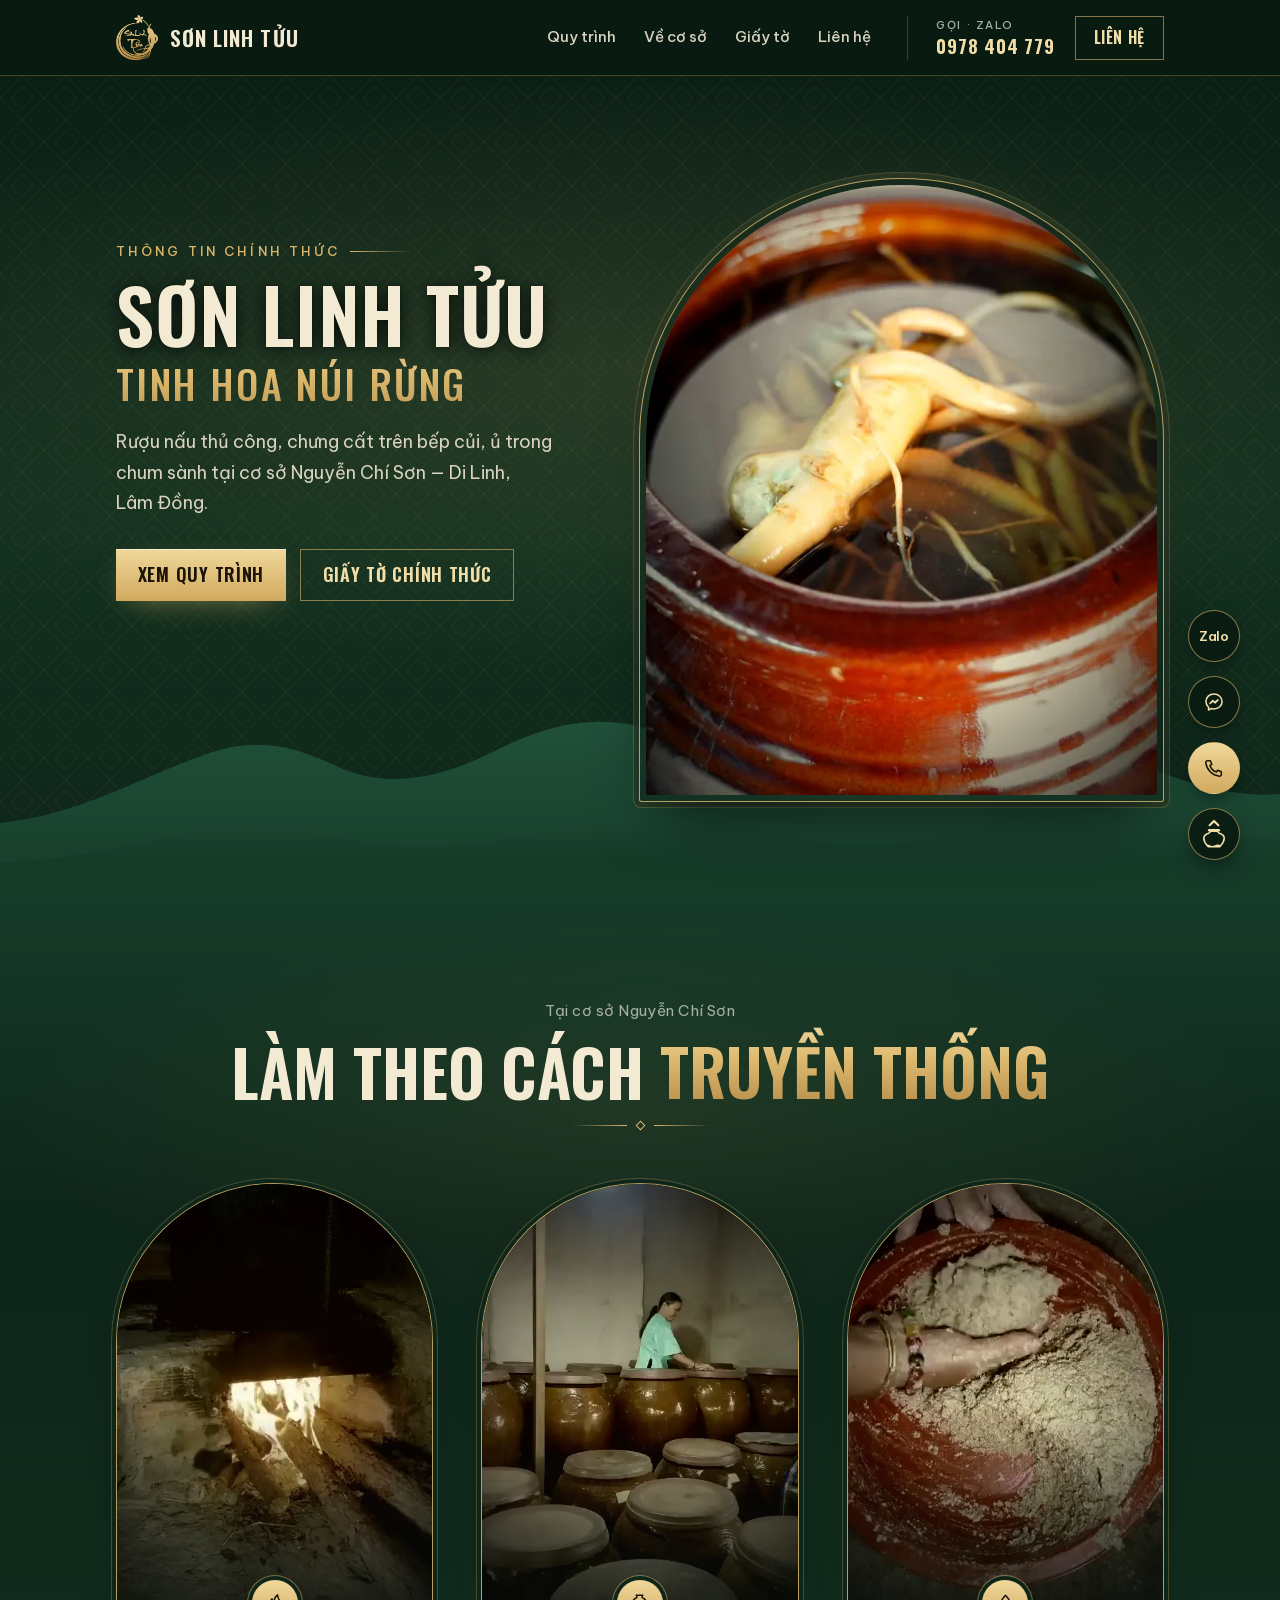
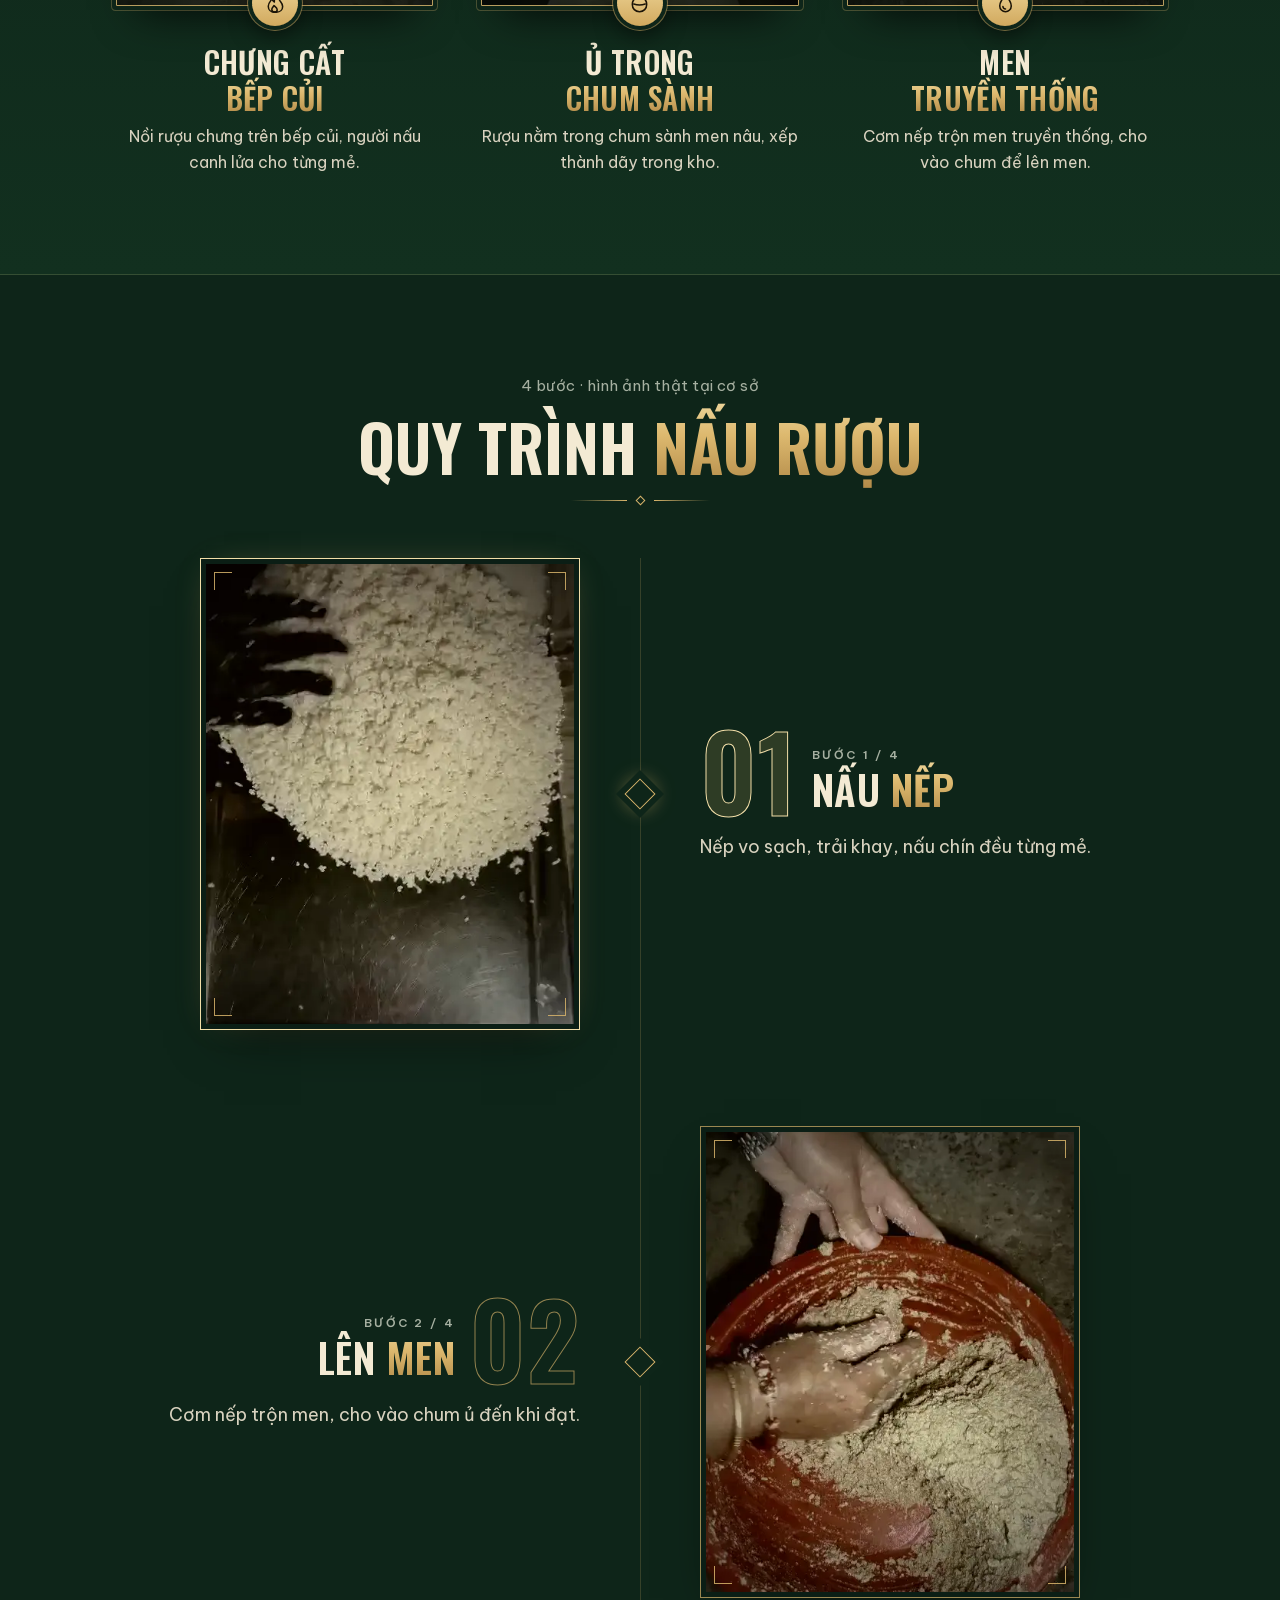
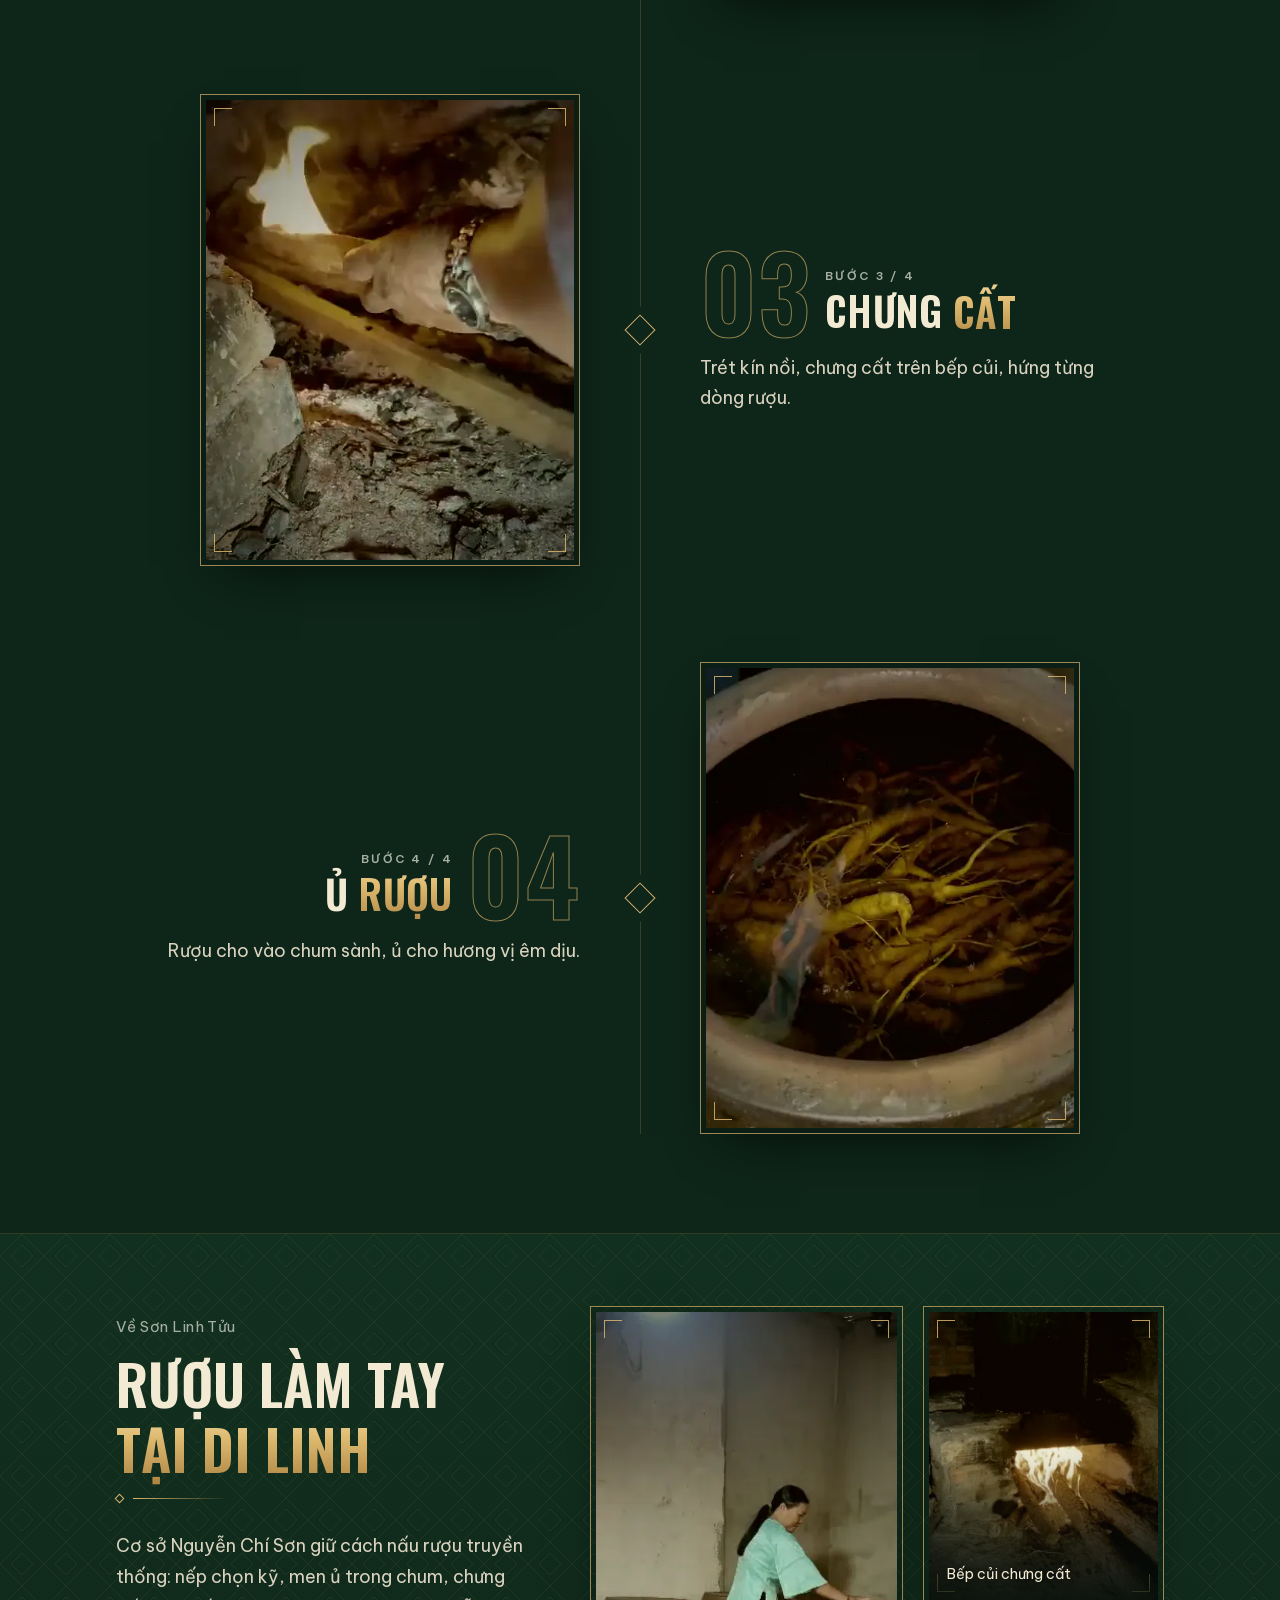
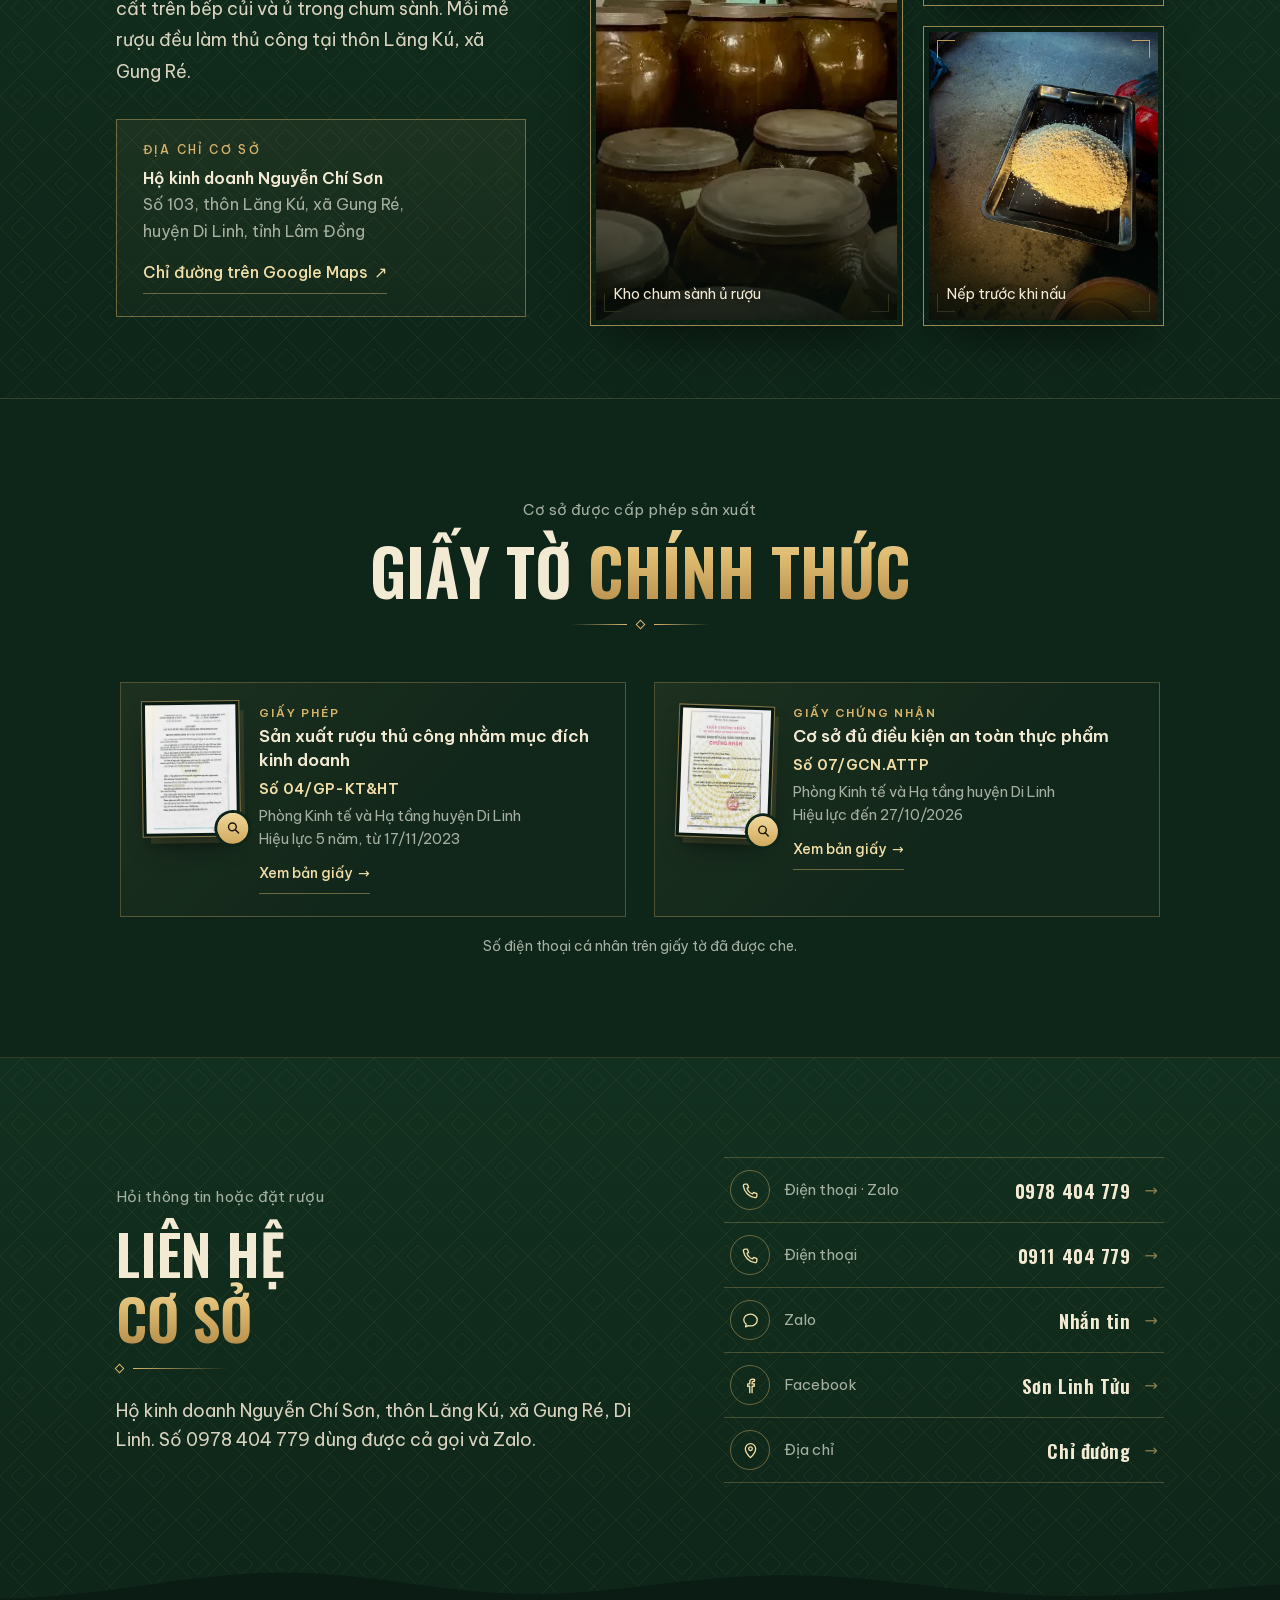
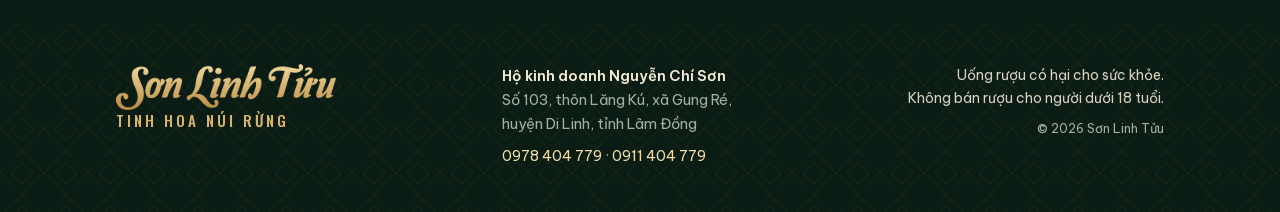
==== qr.html @ ac847df6 "Bản 21: chạm vào bất kỳ chỗ nào trên thẻ Địa chỉ cơ sở cũng mở Google Maps chỉ đường Dùng chung cách" ====
<!doctype html>
<!-- TẠO TỰ ĐỘNG từ index.html bằng tao-trang-qr.py — đừng sửa tay. Trang quét từ tem chai. -->
<html lang="vi">
<head>
<meta charset="utf-8">
<meta name="viewport" content="width=device-width, initial-scale=1, viewport-fit=cover">
<title>Sơn Linh Tửu — Thông tin chính thức · Di Linh, Lâm Đồng</title>
<meta name="description" content="Sơn Linh Tửu – tinh hoa núi rừng. Rượu nấu thủ công, chưng cất bếp củi, ủ chum sành tại cơ sở Nguyễn Chí Sơn, Di Linh, Lâm Đồng. Giấy phép sản xuất, quy trình và liên hệ đặt hàng.">
<!-- BÀN GIAO: xoá dòng noindex, thay mọi "https://nghtloc14.github.io/sonlinhtuu" bằng "https://sonlinhtuu.com" -->
<meta name="robots" content="noindex">
<meta name="theme-color" content="#0E2519">
<link rel="canonical" href="https://nghtloc14.github.io/sonlinhtuu/">
<meta property="og:type" content="website">
<meta property="og:locale" content="vi_VN">
<meta property="og:site_name" content="Sơn Linh Tửu">
<meta property="og:title" content="Sơn Linh Tửu — Thông tin chính thức">
<meta property="og:description" content="Rượu nấu thủ công, chưng cất bếp củi, ủ chum sành tại Di Linh, Lâm Đồng.">
<meta property="og:url" content="https://nghtloc14.github.io/sonlinhtuu/">
<meta property="og:image" content="https://nghtloc14.github.io/sonlinhtuu/assets/img/og.jpg">
<meta property="og:image:width" content="1200">
<meta property="og:image:height" content="630">
<link rel="icon" type="image/png" sizes="32x32" href="assets/img/favicon-32.png">
<link rel="apple-touch-icon" href="assets/img/apple-touch-icon.png">
<link rel="preload" as="font" type="font/woff2" href="assets/fonts/oswald-normal-500-latin.woff2" crossorigin>
<link rel="preload" as="font" type="font/woff2" href="assets/fonts/oswald-normal-500-vietnamese.woff2" crossorigin>
<link rel="preload" as="image" href="assets/img/chum-sam-doc.webp">
<script>(function(){var d=document.documentElement,s=location.search;d.classList.add('js');var mau=/[?&]loader=/.test(s),qr=mau||/\/qr(\.html)?\/?$/.test(location.pathname);if(!qr)return;var da=false;try{da=sessionStorage.getItem('slt-cho')==='1';sessionStorage.setItem('slt-cho','1')}catch(e){}if(mau||!da)d.classList.add('cho-dang')})();</script>
<link rel="stylesheet" href="assets/css/fonts.css?v=1">
<link rel="stylesheet" href="assets/css/style.css?v=29">
<link rel="stylesheet" href="assets/css/cho.css?v=3">
<!-- ĐẾM LƯỢT XEM: dán mã Cloudflare Web Analytics vào đây khi có tài khoản. /qr = lượt quét tem chai, / = lượt vào từ link. -->
<script type="application/ld+json">
{"@context":"https://schema.org","@type":"LocalBusiness","name":"Sơn Linh Tửu","legalName":"Hộ kinh doanh Nguyễn Chí Sơn","slogan":"Tinh hoa núi rừng","telephone":"+84978404779","url":"https://nghtloc14.github.io/sonlinhtuu/","image":"https://nghtloc14.github.io/sonlinhtuu/assets/img/og.jpg","address":{"@type":"PostalAddress","streetAddress":"Số 103, thôn Lăng Kú, xã Gung Ré","addressLocality":"Di Linh","addressRegion":"Lâm Đồng","addressCountry":"VN"},"sameAs":["https://www.facebook.com/vinh.son.908"]}
</script>
</head>
<body>
<!-- Khách quét mã trên chai (/qr): màn chờ Vòm sâm ngắn, mỗi phiên một lần, chạm để bỏ qua -->
<div class="chao" data-chao aria-hidden="true"></div>
<script src="assets/js/cho.js?v=3"></script>
<a class="skip" href="#noi-dung">Bỏ qua, tới nội dung</a>

<!-- Thanh trên cùng: chỉ hiện trên máy tính -->
<header class="top" aria-label="Đầu trang">
  <div class="wrap top__in">
    <a class="top__brand" href="#dau-trang" aria-label="Sơn Linh Tửu — về đầu trang">
      <img src="assets/img/bieu-tuong-vang.webp" width="320" height="347" alt="">
      <span>Sơn Linh Tửu</span>
    </a>
    <nav class="top__nav" aria-label="Mục chính">
      <a href="#quy-trinh">Quy trình</a>
      <a href="#ve-co-so">Về cơ sở</a>
      <a href="#giay-to">Giấy tờ</a>
      <a href="#lien-he">Liên hệ</a>
    </nav>
    <div class="top__act">
      <a class="top__phone" href="tel:0978404779"><small>Gọi · Zalo</small>0978 404 779</a>
      <button class="btn btn--line btn--sm" type="button" data-open="dat-hang">Liên hệ</button>
    </div>
  </div>
</header>

<main id="noi-dung">

<section class="hero" id="dau-trang" aria-labelledby="hero-title">
  <div class="hero__in">
    <div class="hero__text">
      <img class="hero__emblem" src="assets/img/bieu-tuong-vang.webp" width="320" height="347" alt="Biểu tượng Sơn Linh Tửu">
      <p class="seal"><span>Thông tin chính thức</span></p>
      <h1 class="title" id="hero-title">
        <span class="title__l1">Sơn Linh Tửu</span>
        <span class="title__l2 gold-text">Tinh hoa núi rừng</span>
      </h1>
      <p class="hero__lead">Rượu nấu thủ công, chưng cất trên bếp củi, ủ trong chum sành tại cơ sở Nguyễn Chí Sơn — Di Linh, Lâm Đồng.</p>
      <div class="hero__cta">
        <a class="btn btn--gold" href="#quy-trinh">Xem quy trình</a>
        <a class="btn btn--line" href="#giay-to">Giấy tờ chính thức</a>
      </div>
    </div>

    <div class="hero__stage">
      <figure class="arch">
        <div class="arch__in">
          <img src="assets/img/chum-sam-doc.webp" width="620" height="763" alt="Củ sâm ngâm trong chum sành men nâu tại cơ sở" fetchpriority="high">
        </div>
      </figure>
    </div>

  </div>

  <!-- Núi: 2 lớp đổ bóng mềm (không viền). Chân núi giữ màu xanh rừng (không tối đen sát thanh dưới); phần kế tiếp bắt đầu đúng màu chân núi rồi mới tối dần -->
  <svg class="mtn mtn--back" viewBox="0 0 1440 240" preserveAspectRatio="none" aria-hidden="true">
    <defs><linearGradient id="nui-sau" x1="0" y1="0" x2="0" y2="1"><stop offset="0" stop-color="#21503A"/><stop offset=".8" stop-color="#173F2C"/></linearGradient></defs>
    <path fill="url(#nui-sau)" d="M0 240V150C90 140 150 100 230 70C290 48 330 60 380 84C440 112 500 96 560 64C620 32 680 20 740 44C800 68 850 104 920 96C990 88 1040 50 1110 40C1180 30 1240 60 1300 88C1350 110 1400 120 1440 116V240Z"/>
  </svg>
  <svg class="mtn mtn--mid" viewBox="0 0 1440 240" preserveAspectRatio="none" aria-hidden="true">
    <defs><linearGradient id="nui-giua" x1="0" y1="0" x2="0" y2="1"><stop offset="0" stop-color="#1B4632"/><stop offset=".5" stop-color="#153A28"/><stop offset="1" stop-color="#153A28"/></linearGradient></defs>
    <path fill="url(#nui-giua)" d="M0 240V176C80 172 140 146 210 126C280 106 330 118 400 138C470 158 540 150 610 122C680 94 740 88 810 110C880 132 930 150 1000 144C1070 138 1130 108 1200 100C1270 92 1340 120 1440 138V240Z"/>
  </svg>
</section>

<section class="sec diem-sec" id="diem-nhan" aria-labelledby="dn">
  <div class="wrap">
    <div class="head">
      <p class="kicker">Tại cơ sở Nguyễn Chí Sơn</p>
      <h2 id="dn" class="h2"><span>Làm theo cách</span> <span class="gold-text">truyền thống</span></h2>
      <span class="orn" aria-hidden="true"><i></i></span>
    </div>
    <div class="diem-list">
      <article class="diem">
        <div class="diem__media">
          <div class="diem__arch">
            <img src="assets/img/poster-diem-bep-cui.webp" width="480" height="640" loading="lazy" alt="Lửa củi cháy dưới nồi chưng cất">
            <video data-src="assets/video/diem-bep-cui.mp4" muted loop playsinline preload="none" disableremoteplayback aria-hidden="true"></video>
          </div>
          <span class="diem__icon" aria-hidden="true"><svg viewBox="0 0 24 24"><path d="M12 21c-3.9 0-6.5-2.6-6.5-6.2 0-3.4 2.4-5.4 3.9-7.6.4 1.7 1.3 2.8 2.4 3.2-.2-3.2 1.2-5.9 3.4-7.4-.1 3 1.4 4.8 2.7 6.5 1.1 1.4 2.6 3.2 2.6 5.5 0 3.5-2.6 6-6.5 6z"/><path d="M12 21c-1.7 0-2.8-1.1-2.8-2.7 0-1.9 1.6-2.6 2.2-4.1.9 1 3.4 2.1 3.4 4.2 0 1.5-1.1 2.6-2.8 2.6z"/></svg></span>
        </div>
        <div class="diem__body">
          <h3 class="diem__t"><span>Chưng cất</span> <span class="gold-text">bếp củi</span></h3>
          <p>Nồi rượu chưng trên bếp củi, người nấu canh lửa cho từng mẻ.</p>
        </div>
      </article>
      <article class="diem">
        <div class="diem__media">
          <div class="diem__arch">
            <img src="assets/img/poster-diem-chum-sanh.webp" width="480" height="640" loading="lazy" alt="Kho chum sành ủ rượu của cơ sở">
            <video data-src="assets/video/diem-chum-sanh.mp4" muted loop playsinline preload="none" disableremoteplayback aria-hidden="true"></video>
          </div>
          <span class="diem__icon" aria-hidden="true"><svg viewBox="0 0 24 24"><path d="M8.5 3.5h7M9.2 3.5v2.2C6.2 7 4.5 9.6 4.5 13c0 4.3 3.1 7.5 7.5 7.5s7.5-3.2 7.5-7.5c0-3.4-1.7-6-4.7-7.3V3.5"/><path d="M6 12.5c3.8 1.4 8.2 1.4 12 0"/></svg></span>
        </div>
        <div class="diem__body">
          <h3 class="diem__t"><span>Ủ trong</span> <span class="gold-text">chum sành</span></h3>
          <p>Rượu nằm trong chum sành men nâu, xếp thành dãy trong kho.</p>
        </div>
      </article>
      <article class="diem">
        <div class="diem__media">
          <div class="diem__arch">
            <img src="assets/img/poster-diem-men.webp" width="480" height="640" loading="lazy" alt="Tay trộn men với cơm nếp">
            <video data-src="assets/video/diem-men.mp4" muted loop playsinline preload="none" disableremoteplayback aria-hidden="true"></video>
          </div>
          <span class="diem__icon" aria-hidden="true"><svg viewBox="0 0 24 24"><path d="M12 3.5s-6 6.6-6 11a6 6 0 0 0 12 0c0-4.4-6-11-6-11z"/><path d="M9.3 15.2a2.8 2.8 0 0 0 2.7 2.6"/></svg></span>
        </div>
        <div class="diem__body">
          <h3 class="diem__t"><span>Men</span> <span class="gold-text">truyền thống</span></h3>
          <p>Cơm nếp trộn men truyền thống, cho vào chum để lên men.</p>
        </div>
      </article>
    </div>
  </div>
</section>

<section class="sec" id="quy-trinh" aria-labelledby="qt">
  <div class="wrap">
    <div class="head">
      <p class="kicker">4 bước · hình ảnh thật tại cơ sở</p>
      <h2 id="qt" class="h2"><span>Quy trình</span> <span class="gold-text">nấu rượu</span></h2>
      <span class="orn" aria-hidden="true"><i></i></span>
    </div>

    <ol class="steps" id="cac-buoc">
      <li class="step" id="buoc-1">
        <span class="step__n" aria-hidden="true"></span>
        <div class="step__body">
          <div class="step__head">
            <span class="step__no" aria-hidden="true">01</span>
            <div>
              <p class="step__of">Bước 1 / 4</p>
              <h3 class="step__t"><span class="sr">Bước 1: </span><span>Nấu</span> <span class="gold-text">nếp</span></h3>
            </div>
          </div>
          <div class="frame"><div class="frame__in">
            <img src="assets/img/poster-01-nau-nep.webp" width="480" height="854" loading="lazy" alt="">
            <video data-src="assets/video/01-nau-nep.mp4" muted loop playsinline preload="none" disableremoteplayback aria-hidden="true"></video>
          </div></div>
          <p class="step__desc">Nếp vo sạch, trải khay, nấu chín đều từng mẻ.</p>
        </div>
      </li>
      <li class="step" id="buoc-2">
        <span class="step__n" aria-hidden="true"></span>
        <div class="step__body">
          <div class="step__head">
            <span class="step__no" aria-hidden="true">02</span>
            <div>
              <p class="step__of">Bước 2 / 4</p>
              <h3 class="step__t"><span class="sr">Bước 2: </span><span>Lên</span> <span class="gold-text">men</span></h3>
            </div>
          </div>
          <div class="frame"><div class="frame__in">
            <img src="assets/img/poster-02-len-men.webp" width="480" height="854" loading="lazy" alt="">
            <video data-src="assets/video/02-len-men.mp4" muted loop playsinline preload="none" disableremoteplayback aria-hidden="true"></video>
          </div></div>
          <p class="step__desc">Cơm nếp trộn men, cho vào chum ủ đến khi đạt.</p>
        </div>
      </li>
      <li class="step" id="buoc-3">
        <span class="step__n" aria-hidden="true"></span>
        <div class="step__body">
          <div class="step__head">
            <span class="step__no" aria-hidden="true">03</span>
            <div>
              <p class="step__of">Bước 3 / 4</p>
              <h3 class="step__t"><span class="sr">Bước 3: </span><span>Chưng</span> <span class="gold-text">cất</span></h3>
            </div>
          </div>
          <div class="frame"><div class="frame__in">
            <img src="assets/img/poster-03-chung-cat.webp" width="480" height="854" loading="lazy" alt="">
            <video data-src="assets/video/03-chung-cat.mp4" muted loop playsinline preload="none" disableremoteplayback aria-hidden="true"></video>
          </div></div>
          <p class="step__desc">Trét kín nồi, chưng cất trên bếp củi, hứng từng dòng rượu.</p>
        </div>
      </li>
      <li class="step" id="buoc-4">
        <span class="step__n" aria-hidden="true"></span>
        <div class="step__body">
          <div class="step__head">
            <span class="step__no" aria-hidden="true">04</span>
            <div>
              <p class="step__of">Bước 4 / 4</p>
              <h3 class="step__t"><span class="sr">Bước 4: </span><span>Ủ</span> <span class="gold-text">rượu</span></h3>
            </div>
          </div>
          <div class="frame"><div class="frame__in">
            <img src="assets/img/poster-04-u-ruou.webp" width="480" height="854" loading="lazy" alt="">
            <video data-src="assets/video/04-u-ruou.mp4" muted loop playsinline preload="none" disableremoteplayback aria-hidden="true"></video>
          </div></div>
          <p class="step__desc">Rượu cho vào chum sành, ủ cho hương vị êm dịu.</p>
        </div>
      </li>
    </ol>
  </div>
</section>

<section class="sec sec--pattern" id="ve-co-so" aria-labelledby="vcs">
  <div class="wrap about">
    <div class="about__text">
      <div class="head head--start">
        <p class="kicker">Về Sơn Linh Tửu</p>
        <h2 id="vcs" class="h2"><span>Rượu làm tay</span> <span class="gold-text">tại Di Linh</span></h2>
        <span class="orn" aria-hidden="true"><i></i></span>
      </div>
      <p class="about__lead">Cơ sở Nguyễn Chí Sơn giữ cách nấu rượu truyền thống: nếp chọn kỹ, men ủ trong chum, chưng cất trên bếp củi và ủ trong chum sành. Mỗi mẻ rượu đều làm thủ công tại thôn Lăng Kú, xã Gung Ré.</p>
      <div class="place">
        <p class="place__label">Địa chỉ cơ sở</p>
        <address>
          <strong>Hộ kinh doanh Nguyễn Chí Sơn</strong>
          <span class="nw">Số 103, thôn Lăng Kú,</span> <span class="nw">xã Gung Ré,</span> <span class="nw">huyện Di Linh,</span> <span class="nw">tỉnh Lâm Đồng</span>
        </address>
        <a class="link" href="https://www.google.com/maps/search/?api=1&amp;query=S%E1%BB%91%20103%20th%C3%B4n%20L%C4%83ng%20K%C3%BA%2C%20x%C3%A3%20Gung%20R%C3%A9%2C%20Di%20Linh%2C%20L%C3%A2m%20%C4%90%E1%BB%93ng" target="_blank" rel="noopener">Chỉ đường trên Google Maps <span aria-hidden="true">↗</span></a>
      </div>
    </div>
    <div class="gallery">
      <figure class="gallery__big">
        <div class="frame"><div class="frame__in"><img src="assets/img/co-so-kho-chum.webp" width="480" height="600" loading="lazy" alt="Người thợ làm việc giữa kho chum sành ủ rượu"></div></div>
        <figcaption>Kho chum sành ủ rượu</figcaption>
      </figure>
      <figure>
        <div class="frame"><div class="frame__in"><img src="assets/img/co-so-bep-cui.webp" width="480" height="600" loading="lazy" alt="Lửa củi cháy dưới nồi chưng cất"></div></div>
        <figcaption>Bếp củi chưng cất</figcaption>
      </figure>
      <figure>
        <div class="frame"><div class="frame__in"><img src="assets/img/co-so-nep.webp" width="720" height="900" loading="lazy" alt="Nếp trải trên khay inox trước khi nấu"></div></div>
        <figcaption>Nếp trước khi nấu</figcaption>
      </figure>
    </div>
  </div>
</section>

<section class="sec" id="giay-to" aria-labelledby="gt">
  <div class="wrap">
    <div class="head">
      <p class="kicker">Cơ sở được cấp phép sản xuất</p>
      <h2 id="gt" class="h2"><span>Giấy tờ</span> <span class="gold-text">chính thức</span></h2>
      <span class="orn" aria-hidden="true"><i></i></span>
    </div>
    <ul class="docs">
      <li class="doc">
        <button class="doc__paper" type="button" data-doc="giay-phep" aria-label="Xem bản giấy phép sản xuất rượu">
          <img src="assets/img/giay-phep-nho.webp" width="200" height="283" loading="lazy" alt="">
          <span class="doc__zoom" aria-hidden="true"><svg viewBox="0 0 24 24"><circle cx="10.5" cy="10.5" r="6"/><path d="m15 15 5 5"/></svg></span>
        </button>
        <div class="doc__info">
          <p class="doc__kind">Giấy phép</p>
          <h3>Sản xuất rượu thủ công nhằm mục đích kinh doanh</h3>
          <p class="doc__so">Số 04/GP-KT&amp;HT</p>
          <p class="doc__meta">Phòng Kinh tế và Hạ tầng huyện Di Linh<br>Hiệu lực 5 năm, từ 17/11/2023</p>
          <button class="link link--btn" type="button" data-doc="giay-phep">Xem bản giấy <span aria-hidden="true">→</span></button>
        </div>
      </li>
      <li class="doc">
        <button class="doc__paper" type="button" data-doc="attp" aria-label="Xem bản giấy chứng nhận an toàn thực phẩm">
          <img src="assets/img/giay-attp-nho.webp" width="200" height="283" loading="lazy" alt="">
          <span class="doc__zoom" aria-hidden="true"><svg viewBox="0 0 24 24"><circle cx="10.5" cy="10.5" r="6"/><path d="m15 15 5 5"/></svg></span>
        </button>
        <div class="doc__info">
          <p class="doc__kind">Giấy chứng nhận</p>
          <h3>Cơ sở đủ điều kiện an toàn thực phẩm</h3>
          <p class="doc__so">Số 07/GCN.ATTP</p>
          <p class="doc__meta">Phòng Kinh tế và Hạ tầng huyện Di Linh<br>Hiệu lực đến 27/10/2026</p>
          <button class="link link--btn" type="button" data-doc="attp">Xem bản giấy <span aria-hidden="true">→</span></button>
        </div>
      </li>
    </ul>
    <p class="docs__note">Số điện thoại cá nhân trên giấy tờ đã được che.</p>
  </div>
</section>

<section class="sec sec--pattern" id="lien-he" aria-labelledby="lh">
  <div class="wrap contact">
    <div class="contact__text">
      <div class="head head--start">
        <p class="kicker">Hỏi thông tin hoặc đặt rượu</p>
        <h2 id="lh" class="h2"><span>Liên hệ</span> <span class="gold-text">cơ sở</span></h2>
        <span class="orn" aria-hidden="true"><i></i></span>
      </div>
      <p class="contact__lead">Hộ kinh doanh Nguyễn Chí Sơn, thôn Lăng Kú, xã Gung Ré, Di Linh. Số 0978 404 779 dùng được cả gọi và Zalo.</p>
    </div>
    <ul class="contact__list">
      <li><a href="tel:0978404779"><span class="ci" aria-hidden="true"><svg viewBox="0 0 24 24"><path d="M5 4h3l1.6 4-2 1.3a11 11 0 0 0 7.1 7.1l1.3-2 4 1.6v3a2 2 0 0 1-2.2 2A17 17 0 0 1 3 6.2 2 2 0 0 1 5 4z"/></svg></span><span class="cl">Điện thoại · Zalo</span><strong>0978 404 779</strong></a></li>
      <li><a href="tel:0911404779"><span class="ci" aria-hidden="true"><svg viewBox="0 0 24 24"><path d="M5 4h3l1.6 4-2 1.3a11 11 0 0 0 7.1 7.1l1.3-2 4 1.6v3a2 2 0 0 1-2.2 2A17 17 0 0 1 3 6.2 2 2 0 0 1 5 4z"/></svg></span><span class="cl">Điện thoại</span><strong>0911 404 779</strong></a></li>
      <li><a href="https://zalo.me/0978404779" target="_blank" rel="noopener"><span class="ci" aria-hidden="true"><svg viewBox="0 0 24 24"><path d="M12 4c-4.8 0-8.5 3.2-8.5 7.2 0 2.2 1.1 4.1 2.9 5.4L5.8 20l3.3-1.6c.9.3 1.9.4 2.9.4 4.8 0 8.5-3.2 8.5-7.3S16.8 4 12 4z"/></svg></span><span class="cl">Zalo</span><strong>Nhắn tin</strong></a></li>
      <li><a href="https://www.facebook.com/vinh.son.908" target="_blank" rel="noopener"><span class="ci" aria-hidden="true"><svg viewBox="0 0 24 24"><path d="M14 21v-8h2.6l.4-3H14V8.2c0-.9.3-1.4 1.5-1.4H17V4.2A20 20 0 0 0 14.8 4C12.6 4 11 5.4 11 7.9V10H8.5v3H11v8"/></svg></span><span class="cl">Facebook</span><strong>Sơn Linh Tửu</strong></a></li>
      <li><a href="https://www.google.com/maps/search/?api=1&amp;query=S%E1%BB%91%20103%20th%C3%B4n%20L%C4%83ng%20K%C3%BA%2C%20x%C3%A3%20Gung%20R%C3%A9%2C%20Di%20Linh%2C%20L%C3%A2m%20%C4%90%E1%BB%93ng" target="_blank" rel="noopener"><span class="ci" aria-hidden="true"><svg viewBox="0 0 24 24"><path d="M12 21s-6.5-6.2-6.5-11.2a6.5 6.5 0 0 1 13 0C18.5 14.8 12 21 12 21z"/><circle cx="12" cy="9.8" r="2.3"/></svg></span><span class="cl">Địa chỉ</span><strong>Chỉ đường</strong></a></li>
    </ul>
  </div>
</section>

</main>

<footer class="foot" id="chan-trang">
  <svg class="mtn mtn--foot" viewBox="0 0 1440 90" preserveAspectRatio="none" aria-hidden="true">
    <path d="M0 90V60C110 58 190 30 290 24C390 18 460 44 560 52C660 60 740 34 850 28C960 22 1040 46 1150 54C1260 62 1350 46 1440 40V90Z"/>
  </svg>
  <div class="wrap foot__in">
    <div class="foot__brand">
      <img src="assets/img/chu-vang.webp" width="560" height="116" loading="lazy" alt="Sơn Linh Tửu">
      <p class="foot__tag">Tinh hoa núi rừng</p>
    </div>
    <div class="foot__info">
      <p><strong>Hộ kinh doanh Nguyễn Chí Sơn</strong><br><span class="nw">Số 103, thôn Lăng Kú,</span> <span class="nw">xã Gung Ré,</span> <span class="nw">huyện Di Linh,</span> <span class="nw">tỉnh Lâm Đồng</span></p>
      <p><a href="tel:0978404779">0978 404 779</a> · <a href="tel:0911404779">0911 404 779</a></p>
    </div>
    <div class="foot__legal">
      <p class="foot__warn">Uống rượu có hại cho sức khỏe.<br>Không bán rượu cho người dưới 18 tuổi.</p>
      <p class="foot__copy">© <span data-year>2026</span> Sơn Linh Tửu</p>
    </div>
  </div>
</footer>

<!-- Thanh liên hệ cố định: điện thoại và máy tính bảng -->
<nav class="bar" aria-label="Liên hệ nhanh">
  <a href="tel:0978404779"><svg viewBox="0 0 24 24" aria-hidden="true"><path d="M5 4h3l1.6 4-2 1.3a11 11 0 0 0 7.1 7.1l1.3-2 4 1.6v3a2 2 0 0 1-2.2 2A17 17 0 0 1 3 6.2 2 2 0 0 1 5 4z"/></svg>Gọi</a>
  <a href="https://zalo.me/0978404779" target="_blank" rel="noopener"><svg viewBox="0 0 24 24" aria-hidden="true"><path d="M12 4c-4.8 0-8.5 3.2-8.5 7.2 0 2.2 1.1 4.1 2.9 5.4L5.8 20l3.3-1.6c.9.3 1.9.4 2.9.4 4.8 0 8.5-3.2 8.5-7.3S16.8 4 12 4z"/></svg>Zalo</a>
  <button class="bar__main" type="button" data-open="dat-hang"><span class="bar__coin"><svg viewBox="0 0 24 24" aria-hidden="true"><rect x="5" y="3.5" width="14" height="17" rx="2"/><path d="M8.5 8.5h7M8.5 12h7M8.5 15.5h4"/></svg></span>Liên hệ</button>
  <a href="https://www.facebook.com/vinh.son.908" target="_blank" rel="noopener"><svg viewBox="0 0 24 24" aria-hidden="true"><path d="M14 21v-8h2.6l.4-3H14V8.2c0-.9.3-1.4 1.5-1.4H17V4.2A20 20 0 0 0 14.8 4C12.6 4 11 5.4 11 7.9V10H8.5v3H11v8"/></svg>Facebook</a>
  <a href="https://www.google.com/maps/search/?api=1&amp;query=S%E1%BB%91%20103%20th%C3%B4n%20L%C4%83ng%20K%C3%BA%2C%20x%C3%A3%20Gung%20R%C3%A9%2C%20Di%20Linh%2C%20L%C3%A2m%20%C4%90%E1%BB%93ng" target="_blank" rel="noopener"><svg viewBox="0 0 24 24" aria-hidden="true"><path d="M12 21s-6.5-6.2-6.5-11.2a6.5 6.5 0 0 1 13 0C18.5 14.8 12 21 12 21z"/><circle cx="12" cy="9.8" r="2.3"/></svg>Chỉ đường</a>
</nav>

<!-- Nút nổi: máy tính có Zalo, Messenger, Gọi (điện thoại đã có thanh 5 nút nên chỉ hiện nút lên đầu trang) -->
<div class="fab" data-fab>
  <ul class="fab__list" id="fab-list">
    <li><a class="fab__btn fab__btn--zalo" href="https://zalo.me/0978404779" target="_blank" rel="noopener"><span class="fab__tip"><span class="fab__long">Nhắn </span>Zalo</span><span class="fab__ico" aria-hidden="true"><b>Zalo</b><svg class="fab__bub" viewBox="0 0 24 24"><path d="M12 4c-4.8 0-8.5 3.2-8.5 7.2 0 2.2 1.1 4.1 2.9 5.4L5.8 20l3.3-1.6c.9.3 1.9.4 2.9.4 4.8 0 8.5-3.2 8.5-7.3S16.8 4 12 4z"/></svg></span></a></li>
    <li><a class="fab__btn" href="https://m.me/vinh.son.908" target="_blank" rel="noopener"><span class="fab__tip"><span class="fab__long">Nhắn </span>Messenger</span><span class="fab__ico" aria-hidden="true"><svg viewBox="0 0 24 24"><path d="M12 3.2c-5 0-8.8 3.6-8.8 8.3 0 2.5 1.1 4.7 2.9 6.2v3.1l2.8-1.6c1 .3 2 .4 3.1.4 5 0 8.8-3.6 8.8-8.1S17 3.2 12 3.2z"/><path d="m7.6 13.6 3-3.2 2.1 2 3.7-2.7-3 3.2-2.1-2z"/></svg></span></a></li>
    <li><a class="fab__btn fab__btn--call" href="tel:0978404779" data-copy="0978 404 779"><span class="fab__tip">Gọi<span class="fab__long"> 0978 404 779</span></span><span class="fab__ico" aria-hidden="true"><svg viewBox="0 0 24 24"><path d="M5 4h3l1.6 4-2 1.3a11 11 0 0 0 7.1 7.1l1.3-2 4 1.6v3a2 2 0 0 1-2.2 2A17 17 0 0 1 3 6.2 2 2 0 0 1 5 4z"/></svg></span></a></li>
  </ul>
  <!-- Chum rượu: rượu trong chum dâng theo đoạn đã đọc, mũi tên như hơi rượu bốc lên -->
  <button class="fab__top" type="button" aria-label="Lên đầu trang">
    <svg class="fab__chum" viewBox="0 0 30 30" aria-hidden="true">
      <defs>
        <clipPath id="fab-long"><path d="M11.6 12.4H18.4Q18.6 13.6 20 14.2Q24.6 15.8 24.6 18.8Q24.6 22.6 21 26.2Q20.4 27 19.4 27H10.6Q9.6 27 9 26.2Q5.4 22.6 5.4 18.8Q5.4 15.8 10 14.2Q11.4 13.6 11.6 12.4Z"/></clipPath>
        <linearGradient id="fab-ruou" x1="0" y1="0" x2="0" y2="1"><stop offset="0" stop-color="#F6E6B6"/><stop offset=".45" stop-color="#DDB96F"/><stop offset="1" stop-color="#A77E3E"/></linearGradient>
      </defs>
      <g clip-path="url(#fab-long)">
        <g class="fab__muc"><path class="fab__song" fill="url(#fab-ruou)" d="M-4 0Q-1.5-1.3 1 0T6 0T11 0T16 0T21 0T26 0T31 0T36 0T41 0V20H-4Z"/></g>
      </g>
      <path class="fab__vo" d="M11.6 12.4H18.4Q18.6 13.6 20 14.2Q24.6 15.8 24.6 18.8Q24.6 22.6 21 26.2Q20.4 27 19.4 27H10.6Q9.6 27 9 26.2Q5.4 22.6 5.4 18.8Q5.4 15.8 10 14.2Q11.4 13.6 11.6 12.4Z"/>
      <path class="fab__mieng" d="M10.4 11.4H19.6"/>
      <path class="fab__len" d="M10.9 6.9 15 2.8l4.1 4.1"/>
    </svg>
  </button>
</div>

<p class="toast" role="status" aria-live="polite"></p>

<dialog class="sheet" id="dat-hang" aria-labelledby="dh">
  <div class="sheet__head">
    <h2 id="dh">Liên hệ cơ sở</h2>
    <button class="x" type="button" data-close aria-label="Đóng"><svg viewBox="0 0 24 24" aria-hidden="true"><path d="M6 6l12 12M18 6 6 18"/></svg></button>
  </div>
  <p>Hộ kinh doanh Nguyễn Chí Sơn · Di Linh, Lâm Đồng</p>
  <a class="sheet__opt" href="tel:0978404779"><span class="sheet__ico" aria-hidden="true"><svg viewBox="0 0 24 24"><path d="M5 4h3l1.6 4-2 1.3a11 11 0 0 0 7.1 7.1l1.3-2 4 1.6v3a2 2 0 0 1-2.2 2A17 17 0 0 1 3 6.2 2 2 0 0 1 5 4z"/></svg></span><span class="sheet__lbl">Gọi · Zalo</span><strong>0978 404 779</strong></a>
  <a class="sheet__opt" href="tel:0911404779"><span class="sheet__ico" aria-hidden="true"><svg viewBox="0 0 24 24"><path d="M5 4h3l1.6 4-2 1.3a11 11 0 0 0 7.1 7.1l1.3-2 4 1.6v3a2 2 0 0 1-2.2 2A17 17 0 0 1 3 6.2 2 2 0 0 1 5 4z"/></svg></span><span class="sheet__lbl">Gọi</span><strong>0911 404 779</strong></a>
  <a class="sheet__opt" href="https://zalo.me/0978404779" target="_blank" rel="noopener"><span class="sheet__ico" aria-hidden="true"><svg viewBox="0 0 24 24"><path d="M12 4c-4.8 0-8.5 3.2-8.5 7.2 0 2.2 1.1 4.1 2.9 5.4L5.8 20l3.3-1.6c.9.3 1.9.4 2.9.4 4.8 0 8.5-3.2 8.5-7.3S16.8 4 12 4z"/></svg></span><span class="sheet__lbl">Nhắn Zalo</span><strong>Mở Zalo</strong></a>
  <a class="sheet__opt" href="https://m.me/vinh.son.908" target="_blank" rel="noopener"><span class="sheet__ico" aria-hidden="true"><svg viewBox="0 0 24 24"><path d="M12 3.2c-5 0-8.8 3.6-8.8 8.3 0 2.5 1.1 4.7 2.9 6.2v3.1l2.8-1.6c1 .3 2 .4 3.1.4 5 0 8.8-3.6 8.8-8.1S17 3.2 12 3.2z"/><path d="m7.6 13.6 3-3.2 2.1 2 3.7-2.7-3 3.2-2.1-2z"/></svg></span><span class="sheet__lbl">Messenger</span><strong>Nhắn tin</strong></a>
  <a class="sheet__opt" href="https://www.facebook.com/vinh.son.908" target="_blank" rel="noopener"><span class="sheet__ico" aria-hidden="true"><svg viewBox="0 0 24 24"><path d="M14 21v-8h2.6l.4-3H14V8.2c0-.9.3-1.4 1.5-1.4H17V4.2A20 20 0 0 0 14.8 4C12.6 4 11 5.4 11 7.9V10H8.5v3H11v8"/></svg></span><span class="sheet__lbl">Facebook</span><strong>Sơn Linh Tửu</strong></a>
  <a class="sheet__opt" href="https://www.google.com/maps/search/?api=1&amp;query=S%E1%BB%91%20103%20th%C3%B4n%20L%C4%83ng%20K%C3%BA%2C%20x%C3%A3%20Gung%20R%C3%A9%2C%20Di%20Linh%2C%20L%C3%A2m%20%C4%90%E1%BB%93ng" target="_blank" rel="noopener"><span class="sheet__ico" aria-hidden="true"><svg viewBox="0 0 24 24"><path d="M12 21s-6.5-6.2-6.5-11.2a6.5 6.5 0 0 1 13 0C18.5 14.8 12 21 12 21z"/><circle cx="12" cy="9.8" r="2.3"/></svg></span><span class="sheet__lbl">Chỉ đường</span><strong>Google Maps</strong></a>
</dialog>

<dialog class="viewer" id="xem-giay" aria-labelledby="xg">
  <div class="viewer__head">
    <h2 id="xg">Giấy tờ</h2>
    <button class="x" type="button" data-close aria-label="Đóng"><svg viewBox="0 0 24 24" aria-hidden="true"><path d="M6 6l12 12M18 6 6 18"/></svg></button>
  </div>
  <div class="viewer__pages"></div>
</dialog>

<script src="assets/js/main.js?v=23" defer></script>
</body>
</html>
---- assets/css/fonts.css ----
@font-face {
  font-family: 'Oswald';
  font-style: normal;
  font-weight: 500;
  font-display: swap;
  src: url(../fonts/oswald-normal-500-vietnamese.woff2) format('woff2');
  unicode-range: U+0102-0103, U+0110-0111, U+0128-0129, U+0168-0169, U+01A0-01A1, U+01AF-01B0, U+0300-0301, U+0303-0304, U+0308-0309, U+0323, U+0329, U+1EA0-1EF9, U+20AB;
}
@font-face {
  font-family: 'Oswald';
  font-style: normal;
  font-weight: 500;
  font-display: swap;
  src: url(../fonts/oswald-normal-500-latin.woff2) format('woff2');
  unicode-range: U+0000-00FF, U+0131, U+0152-0153, U+02BB-02BC, U+02C6, U+02DA, U+02DC, U+0304, U+0308, U+0329, U+2000-206F, U+20AC, U+2122, U+2191, U+2193, U+2212, U+2215, U+FEFF, U+FFFD;
}
@font-face {
  font-family: 'Oswald';
  font-style: normal;
  font-weight: 600;
  font-display: swap;
  src: url(../fonts/oswald-normal-500-vietnamese.woff2) format('woff2');
  unicode-range: U+0102-0103, U+0110-0111, U+0128-0129, U+0168-0169, U+01A0-01A1, U+01AF-01B0, U+0300-0301, U+0303-0304, U+0308-0309, U+0323, U+0329, U+1EA0-1EF9, U+20AB;
}
@font-face {
  font-family: 'Oswald';
  font-style: normal;
  font-weight: 600;
  font-display: swap;
  src: url(../fonts/oswald-normal-500-latin.woff2) format('woff2');
  unicode-range: U+0000-00FF, U+0131, U+0152-0153, U+02BB-02BC, U+02C6, U+02DA, U+02DC, U+0304, U+0308, U+0329, U+2000-206F, U+20AC, U+2122, U+2191, U+2193, U+2212, U+2215, U+FEFF, U+FFFD;
}
@font-face {
  font-family: 'Be Vietnam Pro';
  font-style: normal;
  font-weight: 400;
  font-display: swap;
  src: url(../fonts/bevietnampro-normal-400-vietnamese.woff2) format('woff2');
  unicode-range: U+0102-0103, U+0110-0111, U+0128-0129, U+0168-0169, U+01A0-01A1, U+01AF-01B0, U+0300-0301, U+0303-0304, U+0308-0309, U+0323, U+0329, U+1EA0-1EF9, U+20AB;
}
@font-face {
  font-family: 'Be Vietnam Pro';
  font-style: normal;
  font-weight: 400;
  font-display: swap;
  src: url(../fonts/bevietnampro-normal-400-latin.woff2) format('woff2');
  unicode-range: U+0000-00FF, U+0131, U+0152-0153, U+02BB-02BC, U+02C6, U+02DA, U+02DC, U+0304, U+0308, U+0329, U+2000-206F, U+20AC, U+2122, U+2191, U+2193, U+2212, U+2215, U+FEFF, U+FFFD;
}
@font-face {
  font-family: 'Be Vietnam Pro';
  font-style: normal;
  font-weight: 500;
  font-display: swap;
  src: url(../fonts/bevietnampro-normal-500-vietnamese.woff2) format('woff2');
  unicode-range: U+0102-0103, U+0110-0111, U+0128-0129, U+0168-0169, U+01A0-01A1, U+01AF-01B0, U+0300-0301, U+0303-0304, U+0308-0309, U+0323, U+0329, U+1EA0-1EF9, U+20AB;
}
@font-face {
  font-family: 'Be Vietnam Pro';
  font-style: normal;
  font-weight: 500;
  font-display: swap;
  src: url(../fonts/bevietnampro-normal-500-latin.woff2) format('woff2');
  unicode-range: U+0000-00FF, U+0131, U+0152-0153, U+02BB-02BC, U+02C6, U+02DA, U+02DC, U+0304, U+0308, U+0329, U+2000-206F, U+20AC, U+2122, U+2191, U+2193, U+2212, U+2215, U+FEFF, U+FFFD;
}
@font-face {
  font-family: 'Be Vietnam Pro';
  font-style: normal;
  font-weight: 600;
  font-display: swap;
  src: url(../fonts/bevietnampro-normal-600-vietnamese.woff2) format('woff2');
  unicode-range: U+0102-0103, U+0110-0111, U+0128-0129, U+0168-0169, U+01A0-01A1, U+01AF-01B0, U+0300-0301, U+0303-0304, U+0308-0309, U+0323, U+0329, U+1EA0-1EF9, U+20AB;
}
@font-face {
  font-family: 'Be Vietnam Pro';
  font-style: normal;
  font-weight: 600;
  font-display: swap;
  src: url(../fonts/bevietnampro-normal-600-latin.woff2) format('woff2');
  unicode-range: U+0000-00FF, U+0131, U+0152-0153, U+02BB-02BC, U+02C6, U+02DA, U+02DC, U+0304, U+0308, U+0329, U+2000-206F, U+20AC, U+2122, U+2191, U+2193, U+2212, U+2215, U+FEFF, U+FFFD;
}
---- assets/css/style.css ----
/* Sơn Linh Tửu — bản A "Nhãn chai thành trang"
   Xanh rừng thẫm, vàng ánh kim, hoa văn chìm, núi nhiều lớp như tem.
   Điện thoại trước, rồi máy tính bảng (≥640px), máy tính (≥1024px). */

:root {
  --rung: #0E2519;
  --rung-2: #12301F;
  --rung-3: #0A1C13;
  --vang: #D8B46B;
  --vang-sang: #F2DEA8;
  --kem: #F3EAD3;
  --chu: #D8D2BF;
  --chu-mo: #A6B0A1;
  --vien: rgba(216,180,107,.45);
  --gold: linear-gradient(180deg, #F6E6B6 0%, #DDB96F 45%, #A77E3E 100%);
  --gold-flat: linear-gradient(180deg, #F0D89B 0%, #D1A95E 100%);
  --pattern: url("data:image/svg+xml,%3Csvg xmlns='http://www.w3.org/2000/svg' width='44' height='44'%3E%3Cg fill='none' stroke='%23D8B46B' stroke-opacity='.075'%3E%3Cpath d='M0 22 22 0l22 22-22 22z'/%3E%3Cpath d='M11 22 22 11l11 11-11 11z'/%3E%3C/g%3E%3C/svg%3E");
  --display: "Oswald", "Arial Narrow", sans-serif;
  --text: "Be Vietnam Pro", system-ui, sans-serif;
  --bar-h: 70px;
  --top-h: 76px;
  --safe-b: env(safe-area-inset-bottom, 0px);
}

/* ---------- Nền ---------- */
* { box-sizing: border-box; }
html { -webkit-text-size-adjust: 100%; scroll-behavior: smooth; }
body {
  margin: 0; overflow-x: hidden;
  background: var(--rung); color: var(--chu);
  font: 400 16px/1.65 var(--text);
  padding-bottom: calc(var(--bar-h) + var(--safe-b));
}
img, video, svg { display: block; max-width: 100%; }
a { color: inherit; }
button { font: inherit; color: inherit; }
p { text-wrap: pretty; }
:focus { outline: none; }
/* Viền chọn chỉ hiện khi dùng bàn phím (lớp .kb do JS gắn). Safari/Chrome iPhone, Zalo coi focus do trang tự đặt
   (mở hộp thoại, đóng hộp trả về nút) là focus-visible nên hiện khung vàng khi chạm — không để vậy nữa. */
.kb :focus-visible { outline: 2px solid var(--vang-sang); outline-offset: 3px; }
.nw { white-space: nowrap; } /* cụm chữ không tách giữa chừng (địa chỉ) */
.sr { position: absolute; width: 1px; height: 1px; overflow: hidden; clip: rect(0 0 0 0); white-space: nowrap; }
.skip { position: absolute; left: 12px; top: -60px; z-index: 60; padding: 10px 14px; background: var(--kem); color: var(--rung); font-weight: 600; }
.skip:focus { top: 12px; }
.wrap { width: min(100% - 40px, 1180px); margin-inline: auto; }

/* Chữ vàng tô dải màu: dải màu chỉ phủ trong khung chữ, dấu chồng trên chữ hoa (Ấ Ợ Ừ) và dấu nặng
   nằm ngoài khung sẽ mất ("NẤU RƯỢU" thành "NÂU RƯƠU"). Nới khung trên/dưới, bù bằng lề âm. */
.gold-text {
  background: var(--gold); -webkit-background-clip: text; background-clip: text; color: transparent;
  padding: .32em .04em .16em; margin: -.32em -.04em -.16em;
}

/* ---------- Nút ---------- */
.btn {
  display: inline-flex; align-items: center; justify-content: center; gap: 10px;
  min-height: 52px; padding: 0 22px; border: 0; cursor: pointer; text-decoration: none;
  font: 600 18px/1.2 var(--display); letter-spacing: .04em; text-transform: uppercase;
  transition: filter .2s ease, background-color .2s ease, border-color .2s ease;
}
.btn svg { width: 20px; height: 20px; flex: none; fill: none; stroke: currentColor; stroke-width: 1.8; stroke-linejoin: round; stroke-linecap: round; }
.btn--gold { color: #1B1407; background: var(--gold-flat); box-shadow: inset 0 1px 0 rgba(255,255,255,.5), 0 10px 30px -12px rgba(216,180,107,.55); }
.btn--gold:hover { filter: brightness(1.06); }
.btn--line { color: var(--vang-sang); border: 1px solid rgba(216,180,107,.6); background: transparent; }
.btn--line:hover { background: rgba(216,180,107,.08); border-color: var(--vang); }
.btn--sm { min-height: 44px; padding: 0 18px; font-size: 16px; }
.btn--lg { min-height: 58px; font-size: 20px; }

.link {
  display: inline-flex; align-items: center; gap: 6px; min-height: 44px; padding: 0;
  color: var(--vang-sang); font-weight: 500; text-decoration: none;
  background: none; border: 0; border-bottom: 1px solid rgba(216,180,107,.45); cursor: pointer;
}
.link:hover { border-bottom-color: var(--vang-sang); }
.link span { transition: transform .2s ease; }
.link:hover span { transform: translateX(3px); }

/* ---------- Thanh trên cùng (máy tính) ---------- */
.top { display: none; }

/* ---------- Đầu trang ---------- */
.hero {
  --marks-h: 0px;
  --nui: clamp(72px, 22vw, 140px); /* chiều cao lớp núi sau; hai lớp trước tính theo nó */
  position: relative; overflow: hidden; isolation: isolate;
  /* Đầu trang phủ đúng màn đầu tiên (trừ thanh 5 nút), nội dung nằm giữa, núi ở dưới không chạm chữ */
  display: flex; flex-direction: column;
  min-height: calc(100vh - 70px); min-height: calc(100svh - 70px - env(safe-area-inset-bottom, 0px));
  background:
    radial-gradient(120% 60% at 50% 36%, rgba(216,180,107,.12), transparent 60%),
    var(--pattern),
    linear-gradient(180deg, #0B1F15 0%, var(--rung-2) 55%, var(--rung) 100%);
}
.hero__in {
  flex: 1; display: grid; justify-items: center; align-content: center; text-align: center;
  padding: 14px 20px calc(var(--nui) * .92 + 16px);
  grid-template-areas: "emblem" "seal" "stage" "title" "lead" "cta";
}
/* Điện thoại: bỏ lớp bọc chữ để xếp ảnh vòm chen giữa dòng xác nhận và tên thương hiệu */
.hero__text { display: contents; }
.hero__emblem { grid-area: emblem; width: clamp(42px, 7vh, 56px); height: auto; margin: 0 auto; filter: drop-shadow(0 4px 18px rgba(216,180,107,.25)); }

.seal {
  display: flex; align-items: center; justify-content: center; gap: 10px;
  grid-area: seal; margin: 6px 0 10px; white-space: nowrap;
  font: 500 12px/1.4 var(--text); letter-spacing: .24em; text-transform: uppercase; color: var(--vang);
}
.seal::before, .seal::after { content: ""; width: 34px; height: 1px; background: linear-gradient(90deg, transparent, var(--vang)); }
.seal::after { transform: scaleX(-1); }

.title { grid-area: title; position: relative; z-index: 3; margin: calc(-1 * clamp(58px, 17vw, 84px)) 0 0; font-family: var(--display); font-weight: 600; text-transform: uppercase; line-height: 1.05; }
.title__l1 { display: block; color: var(--kem); font-size: clamp(42px, 13.2vw, 76px); letter-spacing: .01em; text-shadow: 0 2px 18px rgba(0,0,0,.75), 0 0 2px rgba(0,0,0,.4); }
.title__l2 { display: block; margin-top: calc(8px - .32em); font-size: clamp(24px, 7.4vw, 40px); font-weight: 500; letter-spacing: .06em; }

.hero__lead { grid-area: lead; position: relative; z-index: 3; max-width: 30em; margin: 12px auto 0; font-size: 15px; line-height: 1.6; color: var(--chu); }
.hero__cta { display: none; grid-area: cta; justify-content: center; }
.hero__stage { grid-area: stage; position: relative; z-index: 1; }
.arch {
  margin: 0; padding: 6px;
  /* Rộng tối đa 80% màn, nhưng không cao quá phần màn còn lại sau biểu tượng, tên, đoạn giới thiệu và núi */
  width: min(80vw, 340px); width: min(80vw, 340px, calc((100vh - 400px) * .886 + 12px)); width: min(80vw, 340px, calc((100svh - 400px - env(safe-area-inset-bottom, 0px)) * .886 + 12px));
  border: 1px solid rgba(216,180,107,.85); border-radius: 999px 999px 10px 10px;
  -webkit-mask-image: linear-gradient(180deg, #000 58%, rgba(0,0,0,.35) 84%, transparent 100%);
  mask-image: linear-gradient(180deg, #000 58%, rgba(0,0,0,.35) 84%, transparent 100%);
  background: rgba(14,37,25,.6);
  box-shadow: 0 0 0 4px var(--rung), 0 0 0 5px rgba(216,180,107,.28);
}
.arch__in { position: relative; overflow: hidden; aspect-ratio: 620 / 700; border-radius: 999px 999px 6px 6px; box-shadow: inset 0 0 0 1px rgba(216,180,107,.35); }
.arch__in img { width: 100%; height: 100%; object-fit: cover; object-position: 50% 40%; animation: keo 16s ease-in-out infinite alternate; }
@keyframes keo { from { transform: scale(1.1); } to { transform: scale(1.18) translateY(-1.5%); } } /* luôn phóng ≥10% để dịch theo chuột (±5px) không lộ mép */

/* Núi: 2 lớp đổ bóng mềm, không viền. Đường cong kéo giãn theo bề ngang vẫn tự nhiên, không bị cắt ở màn rộng */
.mtn { position: absolute; left: 0; width: 100%; pointer-events: none; }
.hero .mtn { z-index: 0; will-change: transform; }
.mtn--back { bottom: var(--marks-h); height: var(--nui); }
.mtn--mid { bottom: var(--marks-h); height: calc(var(--nui) * .69); }


/* ---------- Khung chung các phần ---------- */
.sec { position: relative; padding: clamp(36px, 10vh, 80px) 0 clamp(32px, 8vh, 64px); }
.sec--pattern { background: var(--pattern), linear-gradient(180deg, var(--rung-2), var(--rung)); border-block: 1px solid rgba(216,180,107,.16); }
.head { text-align: center; margin-bottom: 32px; }
.kicker { margin: 0 0 10px; font-size: 14px; letter-spacing: .03em; color: var(--chu-mo); }
.h2 { margin: 0; font-family: var(--display); font-weight: 600; text-transform: uppercase; font-size: clamp(40px, 12.8vw, 64px); line-height: 1.16; color: var(--kem); }
.h2 span { display: block; }
.orn { display: flex; align-items: center; justify-content: center; gap: 10px; margin-top: 14px; }
.orn::before, .orn::after { content: ""; width: 56px; height: 1px; }
.orn::before { background: linear-gradient(90deg, transparent, var(--vang)); }
.orn::after { background: linear-gradient(270deg, transparent, var(--vang)); } /* đậm phía hình thoi, không lật bằng transform */
.orn i { width: 7px; height: 7px; border: 1px solid var(--vang); transform: rotate(45deg); }

/* Khung ảnh/video viền vàng đôi, góc như khung nhãn */
.frame { padding: 5px; border: 1px solid rgba(216,180,107,.7); background: rgba(0,0,0,.18); box-shadow: 0 24px 50px -24px rgba(0,0,0,.7); }
.frame__in { position: relative; overflow: hidden; aspect-ratio: 4 / 5; background: #0a1a12; box-shadow: inset 0 0 0 1px rgba(216,180,107,.3); }
.frame__in img, .frame__in video { position: absolute; inset: 0; width: 100%; height: 100%; object-fit: cover; }
.frame__in video { opacity: 0; transition: opacity .35s ease; }
.frame__in video.is-on { opacity: 1; }
.frame__in::after {
  content: ""; position: absolute; inset: 8px; pointer-events: none; opacity: .85;
  background:
    linear-gradient(var(--vang), var(--vang)) top left / 18px 1px no-repeat,
    linear-gradient(var(--vang), var(--vang)) top left / 1px 18px no-repeat,
    linear-gradient(var(--vang), var(--vang)) top right / 18px 1px no-repeat,
    linear-gradient(var(--vang), var(--vang)) top right / 1px 18px no-repeat,
    linear-gradient(var(--vang), var(--vang)) bottom left / 18px 1px no-repeat,
    linear-gradient(var(--vang), var(--vang)) bottom left / 1px 18px no-repeat,
    linear-gradient(var(--vang), var(--vang)) bottom right / 18px 1px no-repeat,
    linear-gradient(var(--vang), var(--vang)) bottom right / 1px 18px no-repeat;
}

/* ---------- Ba điểm nhấn: khung vòm chạy video, số viền vàng, tiêu đề hai màu ---------- */
.diem-sec { padding-top: 52px; border-bottom: 1px solid rgba(216,180,107,.16); background: radial-gradient(70% 30% at 50% 22%, rgba(216,180,107,.08), transparent 70%), linear-gradient(180deg, #153A28 0, var(--rung) 320px, var(--rung-2) 100%); } /* mép trên đúng màu chân núi đầu trang (liền, không đường nối), tối dần sau khi cuộn qua */
.diem-list { display: grid; gap: 40px; max-width: 520px; margin: 0 auto; }
.diem { display: grid; grid-template-columns: 43% 1fr; gap: 22px; align-items: center; }
.diem:nth-child(even) { grid-template-columns: 1fr 43%; }
.diem:nth-child(even) .diem__media { order: 2; }
.diem:nth-child(even) .diem__body { text-align: right; }
.diem__media { position: relative; padding-bottom: 20px; }
.diem__arch {
  position: relative; overflow: hidden; aspect-ratio: 3 / 4; background: #0a1a12;
  border: 1px solid rgba(216,180,107,.85); border-radius: 999px 999px 8px 8px;
  box-shadow: 0 0 0 4px var(--rung), 0 0 0 5px rgba(216,180,107,.28), 0 26px 44px -22px rgba(0,0,0,.85);
  transition: border-color .4s ease, box-shadow .5s ease, transform .5s cubic-bezier(.2,.7,.2,1);
}
.diem__arch img, .diem__arch video { position: absolute; inset: 0; width: 100%; height: 100%; object-fit: cover; transition: transform 1.2s cubic-bezier(.2,.7,.2,1), opacity .35s ease; }
.diem__arch video { opacity: 0; }
.diem__arch video.is-on { opacity: 1; }
.diem__arch::after { content: ""; position: absolute; inset: 0; background: linear-gradient(180deg, transparent 55%, rgba(6,16,11,.55)); pointer-events: none; }
.diem__icon {
  position: absolute; left: 50%; bottom: 0; width: 46px; height: 46px; margin-left: -23px; border-radius: 50%;
  display: grid; place-items: center; background: var(--gold-flat);
  box-shadow: 0 0 0 4px var(--rung), 0 0 0 5px rgba(216,180,107,.5), 0 10px 22px rgba(0,0,0,.5);
  transition: transform .5s cubic-bezier(.2,.7,.2,1), box-shadow .4s ease;
}
.diem__icon svg { width: 23px; height: 23px; fill: none; stroke: #1B1407; stroke-width: 1.6; stroke-linecap: round; stroke-linejoin: round; }
.diem__t { margin: 0 0 8px; font: 600 25px/1.2 var(--display); text-transform: uppercase; color: var(--kem); letter-spacing: .01em; }
.diem__t span { display: block; }
.diem__body p { margin: 0; font-size: 15px; line-height: 1.6; color: var(--chu); }
.diem:active .diem__arch { border-color: var(--vang-sang); box-shadow: 0 0 0 4px var(--rung), 0 0 0 5px rgba(216,180,107,.6), 0 0 34px -6px rgba(216,180,107,.45); }
.diem:active .diem__icon { transform: scale(.92); }

/* ---------- Quy trình: cuộn dọc từng bước, vạch vàng chạy theo, bước đang xem sáng lên ---------- */
.steps { list-style: none; position: relative; max-width: 560px; margin: 0 auto; padding: 0 0 0 34px; }
.steps::before, .steps::after { content: ""; position: absolute; left: 9px; top: 26px; bottom: 26px; width: 1px; }
.steps::before { background: rgba(216,180,107,.2); }
.steps::after {
  transform-origin: top; transform: scaleY(var(--p, 0)); will-change: transform;
  background: linear-gradient(180deg, var(--vang), var(--vang-sang)); box-shadow: 0 0 10px rgba(216,180,107,.55);
}
.step { position: relative; }
.step + .step { margin-top: 64px; }
.step__n {
  position: absolute; z-index: 1; left: -33px; top: 18px; width: 19px; height: 19px;
  transform: rotate(45deg); border: 1px solid var(--vang); background: var(--rung); box-shadow: 0 0 0 6px var(--rung);
}
.step__head { display: flex; align-items: flex-end; gap: 14px; margin-bottom: 26px; } /* chừa chỗ khung video nhấc lên khi rê chuột */
.step__no {
  flex: none; font: 600 70px/.82 var(--display); letter-spacing: .01em;
  color: transparent; -webkit-text-stroke: 1px rgba(216,180,107,.65);
}
.step__of { margin: 0 0 4px; font: 600 11.5px/1.4 var(--text); letter-spacing: .2em; text-transform: uppercase; color: var(--chu-mo); }
.step__t { margin: 0; font: 600 clamp(28px, 8vw, 34px)/1.12 var(--display); text-transform: uppercase; letter-spacing: .01em; color: var(--kem); }
.step__desc { margin: 22px 0 0; font-size: 16.5px; line-height: 1.65; color: var(--chu); }
.step__body > .frame { width: min(100%, calc((100vh - 270px) * .8 + 12px)); width: min(100%, calc((100svh - 270px - env(safe-area-inset-bottom, 0px)) * .8 + 12px)); }

/* Bước đang xem: các bước khác dịu xuống để mắt tập trung.
   Vạch vàng chạm hình thoi của bước nào (JS gắn is-qua) thì hình thoi tô vàng và xoay nửa vòng, bước đó sáng lên (is-active). */
.step { transition: opacity .6s ease; }
.steps.is-live .step:not(.is-active) { opacity: .45; }
.step__n { transition: background-color .45s ease, box-shadow .45s ease, rotate .9s cubic-bezier(.3,.8,.25,1); }
.step__no, .step .frame { transition: color .45s ease, -webkit-text-stroke-color .45s ease, border-color .45s ease, box-shadow .45s ease, transform .5s cubic-bezier(.2,.7,.2,1); }
.step.is-qua .step__n { background: var(--vang); rotate: 180deg; }
.step.is-active .step__n { box-shadow: 0 0 0 6px var(--rung), 0 0 20px rgba(216,180,107,.75); }
.step.is-active .step__no { color: rgba(216,180,107,.16); -webkit-text-stroke-color: var(--vang-sang); }
.step.is-active .frame { border-color: var(--vang-sang); box-shadow: 0 24px 50px -24px rgba(0,0,0,.7), 0 0 34px -16px rgba(216,180,107,.45); }

/* ---------- Về cơ sở ---------- */
.about__lead { margin: 0 auto 24px; max-width: 36em; font-size: 16.5px; color: var(--chu); text-align: center; }
.place {
  max-width: 460px; margin: 0 auto 36px; padding: 18px 20px;
  border: 1px solid var(--vien); background: linear-gradient(180deg, rgba(216,180,107,.07), rgba(216,180,107,.02));
  text-align: center;
}
.place__label { margin: 0 0 6px; font: 500 12px/1.4 var(--text); letter-spacing: .2em; text-transform: uppercase; color: var(--vang); }
.place address { font-style: normal; color: var(--chu-mo); text-wrap: balance; }
.place strong { display: block; color: var(--kem); font-weight: 600; }
.place .link { margin-top: 6px; }

.gallery { display: grid; grid-template-columns: 1fr 1fr; gap: 14px; max-width: 460px; margin: 0 auto; }
.gallery figure { margin: 0; }
.gallery__big { grid-column: 1 / -1; }
.gallery__big .frame__in { max-height: calc(100vh - 150px); }
.gallery figcaption { margin-top: 8px; font-size: 14px; color: var(--chu-mo); text-align: center; }

/* ---------- Giấy tờ ---------- */
.docs { list-style: none; margin: 0 auto; padding: 0; display: grid; gap: 14px; max-width: 520px; }
.doc {
  display: grid; grid-template-columns: 86px 1fr; gap: 18px; align-items: start; padding: 18px 16px;
  border: 1px solid rgba(216,180,107,.3); background: linear-gradient(135deg, rgba(216,180,107,.08), rgba(216,180,107,.015) 60%);
}
.doc__paper {
  position: relative; display: block; padding: 3px; border: 1px solid rgba(216,180,107,.6); background: #0a1a12; cursor: zoom-in;
  transform: rotate(-2.5deg); box-shadow: 6px 8px 0 -2px rgba(216,180,107,.12), 0 14px 24px -10px rgba(0,0,0,.7);
  transition: transform .45s cubic-bezier(.2,.7,.2,1), box-shadow .45s ease;
}
.doc + .doc .doc__paper { transform: rotate(2deg); }
.doc__paper img { width: 100%; height: auto; aspect-ratio: 200 / 283; object-fit: cover; }
.doc__zoom { position: absolute; right: -8px; bottom: -8px; width: 30px; height: 30px; border-radius: 50%; display: grid; place-items: center; background: var(--gold-flat); box-shadow: 0 0 0 3px var(--rung); }
.doc__zoom svg { width: 15px; height: 15px; fill: none; stroke: #1B1407; stroke-width: 2.2; stroke-linecap: round; }
.doc__info { min-width: 0; }
.doc__kind { margin: 0 0 4px; font: 600 11.5px/1.4 var(--text); letter-spacing: .16em; text-transform: uppercase; color: var(--vang); }
.doc h3 { margin: 0 0 6px; font: 600 16px/1.4 var(--text); color: var(--kem); }
.doc__so { margin: 0 0 6px; font: 600 14.5px/1.4 var(--text); color: var(--vang-sang); letter-spacing: .02em; }
.doc__meta { margin: 0; font-size: 14.5px; line-height: 1.55; color: var(--chu-mo); }
.doc .link { min-height: 40px; margin-top: 4px; font-size: 14px; }
.docs__note { margin: 18px 0 0; text-align: center; font-size: 14px; color: var(--chu-mo); }
/* Mời xem giấy tờ. Tờ giấy lắc theo cú cuộn như giấy thật (JS đặt rotate/translate), cuộn tới vừa tầm mắt thì rung mạnh hơn
   kèm một nhịp sáng (is-loe): viền vàng sáng, vệt sáng lướt qua mặt giấy, kính lúp tỏa vòng, mũi tên "Xem bản giấy" nhích tới. */
.doc__paper::before {
  content: ""; position: absolute; inset: 3px; z-index: 1; pointer-events: none;
  background: linear-gradient(105deg, transparent 38%, rgba(255,246,214,.6) 50%, transparent 62%) no-repeat 100% 0 / 250% 100%;
}
.doc__paper::after { content: ""; position: absolute; inset: -1px; pointer-events: none; opacity: 0; box-shadow: 0 0 0 1px var(--vang-sang), 0 0 24px 2px rgba(216,180,107,.55); transition: opacity .4s ease; }
.doc__zoom { z-index: 2; }
.doc__zoom::after { content: ""; position: absolute; inset: 0; border-radius: 50%; border: 1.5px solid var(--vang-sang); opacity: 0; pointer-events: none; }
.doc.is-loe .doc__paper::after { animation: giay-vien 2s ease; }
.doc.is-loe .doc__paper::before { animation: giay-loe 2s ease-in-out; }
.doc.is-loe .doc__zoom { animation: lup-nhip 2s ease; }
.doc.is-loe .doc__zoom::after { animation: lup-vong 2s ease-out; }
.doc.is-loe .link span { display: inline-block; animation: mui-nhich 2s ease; }
@keyframes giay-vien { 0% { opacity: 0; } 10%, 55% { opacity: 1; } 100% { opacity: 0; } }
@keyframes giay-loe { 0%, 20% { background-position: 100% 0; } 85%, 100% { background-position: 0 0; } }
@keyframes lup-nhip { 0%, 50%, 100% { transform: none; } 14% { transform: scale(1.18); } 30% { transform: scale(.96); } }
@keyframes lup-vong { 0%, 8% { opacity: 0; transform: scale(1); } 14% { opacity: .9; } 80%, 100% { opacity: 0; transform: scale(2.1); } }
@keyframes mui-nhich { 0%, 60%, 100% { transform: none; } 16% { transform: translateX(5px); } 30% { transform: translateX(1px); } 44% { transform: translateX(3px); } }

/* ---------- Liên hệ ---------- */
.contact__lead { margin: 0 auto 24px; max-width: 32em; text-align: center; color: var(--chu); }
.contact__list { list-style: none; margin: 0 auto; padding: 0; max-width: 520px; border-top: 1px solid rgba(216,180,107,.28); }
.contact__list li { border-bottom: 1px solid rgba(216,180,107,.28); }
.contact__list a { display: flex; align-items: center; gap: 14px; min-height: 64px; padding: 0 6px; text-decoration: none; transition: background-color .25s ease, padding .3s ease; }
.contact__list a::after { content: "→"; color: var(--vang); opacity: .6; transition: transform .25s ease, opacity .25s ease; }
.contact__list a:active { background: rgba(216,180,107,.07); }
.ci { flex: none; display: grid; place-items: center; width: 40px; height: 40px; border: 1px solid rgba(216,180,107,.45); border-radius: 50%; }
.ci svg { width: 19px; height: 19px; fill: none; stroke: var(--vang-sang); stroke-width: 1.7; stroke-linejoin: round; stroke-linecap: round; }
.contact__list .cl { flex: 1; font-size: 15px; color: var(--chu-mo); }
.contact__list strong { font: 600 19px/1.2 var(--display); letter-spacing: .03em; color: var(--kem); white-space: nowrap; }

/* ---------- Chân trang ---------- */
.foot { position: relative; padding: 40px 0 110px; /* chừa chỗ nút lên đầu trang (52px + cách thanh 24px) để không che dòng cuối */ text-align: center; background: var(--pattern), var(--rung-3); }
.mtn--foot { bottom: calc(100% - 1px); height: clamp(40px, 5vw, 90px); fill: var(--rung-3); }
#lien-he { padding-bottom: calc(clamp(32px, 6vh, 56px) + clamp(40px, 5vw, 90px)); border-bottom: 0; }
.foot__in { display: grid; gap: 22px; justify-items: center; }
.foot__brand img { width: 190px; height: auto; margin: 0 auto; }
.foot__tag { margin: 8px 0 0; font: 500 15px/1.4 var(--display); letter-spacing: .2em; text-transform: uppercase; color: var(--vang); }
.foot p { margin: 0; }
.foot__info { font-size: 14.5px; color: var(--chu-mo); display: grid; gap: 8px; }
.foot__info strong { color: var(--kem); font-weight: 600; }
.foot__info a { color: var(--vang-sang); text-decoration: none; white-space: nowrap; }
.foot__warn { font-size: 14px; color: var(--chu); }
.foot__copy { margin-top: 8px !important; font-size: 12.5px; color: var(--chu-mo); }

/* ---------- Thanh liên hệ cố định (điện thoại, máy tính bảng): 5 cách liên hệ ngang hàng ---------- */
.bar {
  position: fixed; z-index: 30; left: 0; right: 0; bottom: 0;
  height: calc(var(--bar-h) + var(--safe-b)); padding: 0 4px var(--safe-b);
  display: grid; grid-template-columns: repeat(5, 1fr); align-items: end;
  background: linear-gradient(180deg, #12301F, #0A1C13);
  border-top: 1px solid rgba(216,180,107,.5); box-shadow: 0 -10px 30px rgba(0,0,0,.35);
}
.bar a, .bar button {
  position: relative; display: grid; justify-items: center; align-content: center; gap: 5px;
  height: var(--bar-h); padding: 0; border: 0; background: none; cursor: pointer;
  color: var(--kem); text-decoration: none; font: 500 12.5px/1.2 var(--text);
}
.bar svg { width: 25px; height: 25px; fill: none; stroke: var(--vang); stroke-width: 1.6; stroke-linecap: round; stroke-linejoin: round; transition: transform .2s ease; }
.bar a::before {
  content: ""; position: absolute; left: 50%; top: 50%; width: 56px; height: 56px; margin: -32px 0 0 -28px; border-radius: 50%;
  background: radial-gradient(circle, rgba(216,180,107,.24), rgba(216,180,107,0) 70%); transform: scale(0); transition: transform .25s ease;
}
.bar a:active::before { transform: scale(1); }
.bar a:active svg { transform: scale(.88); }
.bar .bar__main { align-content: end; padding-bottom: 11px; color: var(--vang-sang); font-weight: 600; }
.bar__coin {
  width: 52px; height: 52px; margin-top: -24px; border-radius: 50%; display: grid; place-items: center;
  background: var(--gold-flat); box-shadow: 0 0 0 4px var(--rung-2), 0 0 0 5px rgba(216,180,107,.5), 0 8px 18px rgba(0,0,0,.4);
  transition: transform .2s ease;
}
.bar .bar__coin svg { stroke: #1B1407; width: 24px; height: 24px; }
.bar__main:active .bar__coin { transform: scale(.92); }

/* ---------- Hộp thoại ---------- */
.x { width: 44px; height: 44px; flex: none; display: grid; place-items: center; border: 1px solid rgba(216,180,107,.5); background: none; color: var(--vang-sang); cursor: pointer; }
.x svg { width: 20px; height: 20px; fill: none; stroke: currentColor; stroke-width: 1.8; stroke-linecap: round; }
.x:hover { background: rgba(216,180,107,.1); }

.sheet {
  width: min(100% - 24px, 440px); max-width: none; margin: auto auto 12px; padding: 20px;
  border: 1px solid rgba(216,180,107,.55); background: var(--pattern), var(--rung-2); color: var(--chu);
}
.sheet::backdrop { background: rgba(3,10,6,.72); }
.sheet__head { display: flex; justify-content: space-between; align-items: center; }
.sheet h2 { margin: 0; font: 600 26px/1.3 var(--display); text-transform: uppercase; color: var(--kem); }
.sheet p { margin: 6px 0 14px; color: var(--chu-mo); }
.sheet__opt { display: flex; align-items: center; gap: 12px; min-height: 58px; margin-top: 10px; padding: 0 16px 0 8px; border: 1px solid rgba(216,180,107,.4); text-decoration: none; }
.sheet__ico { flex: none; display: grid; place-items: center; width: 40px; height: 40px; background: rgba(216,180,107,.12); }
.sheet__ico svg { width: 20px; height: 20px; fill: none; stroke: var(--vang-sang); stroke-width: 1.7; stroke-linejoin: round; }
.sheet__opt .sheet__lbl { flex: 1; }

.sheet__opt:hover { background: rgba(216,180,107,.08); }
.sheet__opt span { color: var(--chu-mo); }
.sheet__opt strong { font: 600 19px/1 var(--display); letter-spacing: .03em; color: var(--vang-sang); }

.viewer {
  width: 100%; max-width: 100%; height: 100%; max-height: 100%; margin: 0; padding: 0;
  border: 0; background: rgba(6,16,11,.97); color: var(--chu); overflow: auto; overscroll-behavior: contain;
}
.viewer::backdrop { background: rgba(3,10,6,.85); }
.viewer__head {
  position: sticky; top: 0; z-index: 1; display: flex; justify-content: space-between; align-items: center; gap: 12px;
  padding: 12px 16px; background: rgba(10,28,19,.96); border-bottom: 1px solid rgba(216,180,107,.3);
}
.viewer h2 { margin: 0; font: 600 16px/1.4 var(--text); color: var(--kem); }
.viewer__pages { display: grid; gap: 16px; padding: 16px; max-width: 900px; margin: 0 auto; }
.viewer__pages img { width: 100%; height: auto; background: #fff; }

/* ===================== Máy tính bảng ≥ 640px ===================== */
@media (min-width: 640px) {
  .hero__lead { max-width: 34em; margin: 16px auto 0; font-size: 17px; }
  .hero__emblem { width: clamp(48px, 6vh, 64px); }
  .arch { width: min(56vw, 500px, calc((100vh - 440px) * .886 + 12px)); width: min(56vw, 500px, calc((100svh - 440px) * .886 + 12px)); }

  .diem-list { max-width: 900px; grid-template-columns: repeat(3, 1fr); gap: 28px; }
  .diem, .diem:nth-child(even) { grid-template-columns: 1fr; gap: 18px; text-align: center; }
  .diem:nth-child(even) .diem__media { order: 0; }
  .diem:nth-child(even) .diem__body { text-align: center; }
  .diem__arch { width: min(100%, 300px); margin: 0 auto; }
  .diem__t { font-size: 24px; }
  .diem__body p { max-width: 22em; margin-inline: auto; }


  /* Ảnh cơ sở: cả khối ảnh cao theo màn (không vượt một màn), chú thích nằm trên ảnh */
  .gallery { max-width: 760px; grid-template-columns: 1.3fr 1fr; grid-template-rows: 1fr 1fr; height: clamp(250px, calc(100vh - 140px), 620px); }
  .gallery__big { grid-column: 1; grid-row: 1 / span 2; }
  .gallery figure, .gallery__big { position: relative; display: flex; flex-direction: row; min-height: 0; }
  .gallery .frame, .gallery__big .frame { flex: 1; display: flex; min-height: 0; }
  .gallery .frame__in, .gallery__big .frame__in { flex: 1; aspect-ratio: auto; min-height: 0; }
  .gallery .frame__in::before { content: ""; position: absolute; inset: 0; z-index: 1; pointer-events: none; background: linear-gradient(180deg, transparent 58%, rgba(6,16,11,.82)); }
  .gallery figcaption { position: absolute; z-index: 2; left: 20px; right: 16px; bottom: 16px; margin: 0; text-align: left; font-size: 14.5px; color: var(--kem); text-shadow: 0 1px 8px rgba(0,0,0,.7); }

  .docs { max-width: 900px; grid-template-columns: 1fr 1fr; gap: 18px; }
}

/* ===================== Máy tính ≥ 1024px ===================== */
@media (min-width: 1024px) {
  html { scroll-padding-top: 72px; } /* thanh trên thu còn 64px khi cuộn */
  body { padding-bottom: 0; }
  .bar { display: none; }

  /* Thanh trên cùng */
  .top {
    display: block; position: sticky; top: 0; z-index: 40; height: var(--top-h);
    background: rgba(9,26,17,.9); -webkit-backdrop-filter: blur(12px); backdrop-filter: blur(12px);
    border-bottom: 1px solid rgba(216,180,107,.28);
  }
  .top__in { height: 100%; display: flex; align-items: center; gap: clamp(20px, 2.8vw, 40px); }
  .top__brand { display: flex; align-items: center; gap: 12px; text-decoration: none; }
  .top__brand img { width: 42px; height: auto; }
  .top__brand span { font: 600 21px/1.3 var(--display); letter-spacing: .05em; text-transform: uppercase; color: var(--kem); }
  .top__nav { display: flex; gap: clamp(18px, 2.2vw, 32px); margin-left: auto; }
  .top__nav a { position: relative; padding: 8px 0; font-size: 15px; font-weight: 500; color: var(--chu); text-decoration: none; transition: color .2s ease; }
  .top__nav a::after { content: ""; position: absolute; left: 0; right: 0; bottom: 2px; height: 1px; background: var(--vang); transform: scaleX(0); transition: transform .25s ease; }
  .top__nav a:hover, .top__nav a.is-here { color: var(--vang-sang); }
  .top__nav a:hover::after, .top__nav a.is-here::after { transform: scaleX(1); }
  .top__act { display: flex; align-items: center; gap: clamp(14px, 1.6vw, 20px); padding-left: clamp(18px, 2.2vw, 32px); border-left: 1px solid rgba(216,180,107,.25); }
  .top__phone { display: grid; text-decoration: none; font: 600 19px/1.2 var(--display); letter-spacing: .04em; color: var(--vang-sang); }
  .top__phone small { font: 500 11px/1.4 var(--text); letter-spacing: .14em; text-transform: uppercase; color: var(--chu-mo); }

  /* Đầu trang máy tính: phần chung với máy nằm ngang ở khối "Đầu trang hai cột" */
  .hero { min-height: calc(100vh - var(--top-h)); }
  .hero__cta { display: flex; flex-wrap: wrap; gap: 14px; margin-top: clamp(18px, 3.6vh, 30px); }
  .hero__cta .btn { white-space: nowrap; padding: 0 clamp(14px, 1.7vw, 22px); font-size: clamp(15px, 1.5vw, 18px); }
  .hero__emblem { display: none; } /* thanh trên đã có biểu tượng */

  /* Khung chung */
  .sec { padding: clamp(64px, 11vh, 120px) 0; }
  .head { margin-bottom: clamp(32px, 6vh, 56px); }
  .head--start { text-align: left; }
  .head--start .orn { justify-content: flex-start; }
  .head--start .orn::before { display: none; }
  .head--start .orn::after { width: 96px; background: linear-gradient(90deg, var(--vang), transparent); }
  .h2 { font-size: clamp(52px, 5vw, 72px); }
  .h2 span { display: inline; }
  .head--start .h2 span { display: block; }
  .kicker { font-size: 15px; }

  /* Ba điểm nhấn */
  .diem-sec { padding-top: clamp(64px, 11vh, 120px); }
  .diem-list { max-width: none; gap: 48px; }
  .diem__arch { width: min(100%, 340px, calc((100vh - 300px) * .75)); } /* cả hàng 3 khung + chữ vừa một màn */
  .diem__t { font-size: 30px; }
  .diem__body p { font-size: 16px; }

  /* Quy trình: so le video / chữ quanh đường vàng giữa */
  .steps { max-width: 1060px; padding: 0; }
  .steps::before, .steps::after { left: 50%; top: 0; bottom: 0; }
  .step + .step { margin-top: 96px; }
  .step__n { left: 50%; top: 50%; width: 22px; height: 22px; translate: -50% -50%; }
  .step__body {
    display: grid; grid-template-columns: 1fr 1fr; column-gap: 120px;
    grid-template-rows: 1fr auto auto 1fr; grid-template-areas: "media ." "media head" "media desc" "media .";
  }
  .step:nth-child(even) .step__body { grid-template-areas: ". media" "head media" "desc media" ". media"; }
  .step__body > .frame { grid-area: media; width: min(100%, 380px, calc((100vh - 140px) * .8 + 12px)); justify-self: end; }
  .step:nth-child(even) .step__body > .frame { justify-self: start; }
  .step__head { grid-area: head; margin-bottom: 20px; }
  .step__desc { grid-area: desc; margin: 0; max-width: 24em; font-size: 18px; }
  .step:nth-child(even) .step__head { justify-self: end; flex-direction: row-reverse; text-align: right; }
  .step:nth-child(even) .step__desc { justify-self: end; text-align: right; }
  .step__no { font-size: 104px; }
  .step__t { font-size: 40px; }

  /* Về cơ sở: chữ trái, ảnh phải */
  .about { display: grid; grid-template-columns: minmax(0, 5fr) minmax(0, 7fr); gap: clamp(40px, 5vw, 72px); align-items: center; }
  .about .h2, .contact .h2 { font-size: clamp(42px, 4.4vw, 72px); }
  .about .head { margin-bottom: 28px; }
  .about__lead { margin: 0 0 32px; text-align: left; font-size: 18px; line-height: 1.75; }
  .place { margin: 0; max-width: none; text-align: left; padding: 22px 26px; }
  .gallery { max-width: none; margin: 0; gap: 20px; }
  /* Bấm "Về cơ sở" phải thấy trọn phần: khung ảnh cao theo màn hình, chú thích nằm trên ảnh */
  #ve-co-so { padding-block: 72px; }
  .gallery { height: clamp(380px, calc(100vh - var(--top-h) - 150px), 620px); }
  .gallery figcaption { left: 24px; bottom: 20px; }

  .docs { max-width: 1040px; gap: 28px; }
  .doc { grid-template-columns: 112px 1fr; gap: 26px; padding: 26px 26px 22px; }
  .doc h3 { font-size: 17px; }

  /* Liên hệ: chữ trái, nút phải */
  .contact { display: grid; grid-template-columns: minmax(0, 1fr) minmax(0, 440px); gap: clamp(40px, 5vw, 80px); align-items: center; }
  .contact .head { margin-bottom: 24px; }
  .contact__lead { margin: 0; text-align: left; font-size: 18px; }
  .contact__list { margin: 0; max-width: none; }

  /* Chân trang: 3 cột */
  .foot { padding: clamp(36px, 5vh, 56px) 0 44px; text-align: left; }
  #lien-he { padding-bottom: calc(clamp(48px, 8vh, 88px) + clamp(40px, 5vw, 90px)); }
  .foot__in { grid-template-columns: 1.1fr 1fr 1fr; gap: 48px; justify-items: stretch; align-items: start; }
  .foot__brand img { margin: 0; width: 220px; }
  .foot__legal { text-align: right; }

  /* Hộp thoại giữa màn hình */
  .sheet { margin: auto; padding: 28px; }
  .viewer { width: min(100% - 48px, 960px); height: calc(100% - 48px); margin: auto; border: 1px solid rgba(216,180,107,.4); }
  .viewer__head { padding: 14px 24px; }
  .viewer__pages { padding: 24px; }
}


/* ===================== Đầu trang hai cột: máy tính, và điện thoại / máy tính bảng nằm ngang ===================== */
@media (min-width: 600px) and (min-aspect-ratio: 5/4) {
  .hero {
    --nui: clamp(64px, min(16vw, 26vh), 340px);
    --dem: clamp(24px, 5vh, 64px); /* lề trên nội dung */
  }
  .hero__in {
    width: min(100% - 80px, 1180px); margin: 0 auto; padding: var(--dem) 0 0;
    display: grid; grid-template-columns: minmax(0, 1fr) auto; grid-template-rows: 1fr; column-gap: clamp(32px, 4vw, 96px);
    grid-template-areas: "text stage"; justify-items: stretch; align-content: stretch; text-align: left;
  }
  /* Chữ nằm giữa phần trên núi (đỉnh núi cao nhất dưới chữ ≈ 75% lớp sau), khung vòm đứng trước núi, không bị núi cắt */
  .hero__text { display: block; grid-area: text; align-self: center; margin-bottom: calc(var(--nui) * .75 + 24px); container-type: inline-size; }
  .hero__cta { justify-content: flex-start; }
  .hero__emblem { display: none; }
  .seal { justify-content: flex-start; margin: 0 0 clamp(8px, 1.8vh, 14px); font-size: 13px; }
  .seal::before { display: none; }
  .seal::after { transform: none; width: 64px; background: linear-gradient(90deg, var(--vang), transparent); }
  .title { margin: 0; }
  /* Tên thương hiệu luôn một dòng: không lớn hơn bề ngang cột chữ (cqi = 1% bề ngang cột) */
  .title__l1 { font-size: clamp(40px, min(6vw, 12vh), 124px); font-size: clamp(40px, min(6vw, 12vh, 16cqi), 124px); }
  .title__l2 { font-size: clamp(24px, min(3.1vw, 5.4vh), 54px); font-size: clamp(24px, min(3.1vw, 5.4vh, 10cqi), 54px); margin-top: calc(10px - .32em); }
  .hero__lead { margin: clamp(12px, 2.6vh, 22px) 0 0; max-width: 30em; font-size: clamp(15px, 2.3vh, 18px); line-height: 1.7; }
  .hero__stage { grid-area: stage; align-self: center; z-index: 3; margin: 0 0 calc(var(--nui) * .2); }
  .arch { -webkit-mask-image: none; mask-image: none; box-shadow: 0 30px 60px -20px rgba(0,0,0,.6), 0 0 0 5px rgba(14,37,25,.6), 0 0 0 6px rgba(216,180,107,.25); }
  .arch__in { aspect-ratio: 620 / 740; }
}

/* Máy tính (màn ngang): khung vòm cao theo màn, trừ thanh trên, lề trên và phần núi dưới chân */
@media (min-width: 1024px) and (min-aspect-ratio: 5/4) {
  /* Khung vòm tối đa 55% bề ngang nội dung (chừa cột chữ), và không cao quá màn */
  .hero { --vom-max: calc((100vw - 232px) * .55 - 4vw); }
  .arch { width: min(var(--vom-max), 720px, calc((100vh - var(--top-h) - var(--dem) - var(--nui) * .2 - 48px) * .8378 + 14px)); }
}
@media (min-width: 1440px) and (min-aspect-ratio: 5/4) {
  .hero { --vom-max: calc(1180px * .55 - 4vw); }
}
@media (min-width: 1760px) and (min-aspect-ratio: 5/4) {
  .hero { --vom-max: calc(1400px * .55 - 4vw); }
  .hero__lead { font-size: 20px; }
}
/* Màn 2K trở lên: chữ đầu trang lớn theo, cân với khung vòm */
@media (min-width: 2200px) and (min-aspect-ratio: 5/4) {
  .hero__in { width: min(100% - 320px, 1840px); }
  .hero { --vom-max: 760px; }
  .arch { width: min(760px, calc((100vh - var(--top-h) - var(--dem) - var(--nui) * .2 - 48px) * .8378 + 14px)); }
  .seal { font-size: 15px; }
  .title__l1 { font-size: clamp(40px, min(6vw, 12vh, 16cqi), 152px); }
  .title__l2 { font-size: clamp(24px, min(3.1vw, 5.4vh, 10cqi), 66px); }
  .hero__lead { font-size: 23px; max-width: 32em; }
  .hero__cta .btn { min-height: 62px; padding: 0 30px; font-size: 21px; }
}

/* Điện thoại, máy tính bảng nằm ngang (chưa tới bố cục máy tính): khung vòm theo chiều cao màn */
@media (min-width: 600px) and (max-width: 1023px) and (min-aspect-ratio: 5/4) {
  /* Tiêu đề phần một dòng, cỡ theo chiều cao để không chiếm hết màn ngang thấp */
  .h2 { font-size: clamp(34px, min(6vw, 13vh), 56px); }
  .h2 span { display: inline; }
  .arch { width: min(38vw, 440px, calc((100vh - 70px - var(--dem) - var(--nui) * .2 - 32px) * .8378 + 14px)); }
}

/* Máy nằm ngang, màn thấp (điện thoại xoay ngang): mỗi điểm nhấn, mỗi bước là ảnh trái chữ phải, vừa một màn */
@media (min-width: 600px) and (max-width: 1023px) and (min-aspect-ratio: 5/4) and (max-height: 540px) {
  .hero { --nui: clamp(52px, 20vh, 120px); --dem: 16px; }
  .hero__lead { font-size: 15px; line-height: 1.6; }
  .doc { padding: 14px 16px; }
  .foot { padding-top: 28px; }
  .diem-list { grid-template-columns: 1fr; max-width: 640px; gap: 28px; }
  .diem, .diem:nth-child(even) { grid-template-columns: auto minmax(0, 1fr); gap: 28px; text-align: left; }
  .diem:nth-child(even) { grid-template-columns: minmax(0, 1fr) auto; }
  .diem:nth-child(even) .diem__media { order: 2; }
  .diem:nth-child(even) .diem__body { text-align: right; }
  .diem__arch { margin: 0; width: calc((100vh - 140px) * .75); width: calc((100svh - 140px) * .75); }
  .diem__body p { margin-inline: 0; max-width: none; }

  .steps { max-width: 820px; }
  .step__body { display: grid; grid-template-columns: auto minmax(0, 1fr); column-gap: 28px; align-items: center; grid-template-areas: "media head" "media desc"; }
  .step__body > .frame { grid-area: media; width: calc((100vh - 110px) * .8 + 12px); width: calc((100svh - 110px) * .8 + 12px); }
  .step__head { grid-area: head; align-self: end; }
  .step__desc { grid-area: desc; align-self: start; }
  .step + .step { margin-top: 40px; }
}

/* Máy tính dưới 1440px: chừa lề 116px mỗi bên cho cụm nút nổi (52px + cách góc 40px + cách nội dung 24px) */
@media (min-width: 1024px) and (max-width: 1439px) {
  .wrap, .hero__in { width: min(100% - 232px, 1180px); }
  .doc { grid-template-columns: 96px 1fr; gap: 20px; padding: 22px; }
}

/* Máy tính màn thấp (laptop 1280×720, 1366×768): thu khoảng cách để bấm menu thấy trọn từng phần */
@media (min-width: 1024px) and (max-height: 860px) {
  #ve-co-so { padding-block: 36px; }
  .about .head { margin-bottom: 18px; }
  .about .h2 { font-size: clamp(38px, 6.4vh, 56px); }
  .about__lead { margin-bottom: 20px; font-size: 16.5px; line-height: 1.65; }
  .place { padding: 14px 22px; }
  .gallery { height: clamp(360px, calc(100vh - 150px), 620px); }
}

@media (min-width: 1024px) and (max-height: 600px) {
  .head, .about .head { margin-bottom: 16px; }
  #ve-co-so { padding-block: 24px; }
  .about .h2 { font-size: 32px; }
  .about__lead { margin-bottom: 12px; font-size: 15px; line-height: 1.55; }
  .place { padding: 10px 18px; }
  .gallery { height: clamp(300px, calc(100vh - 110px), 620px); }
  .doc { padding: 16px 20px; }
}

/* Màn rất rộng (27 inch, cửa sổ toàn màn hình): nới khung, phóng chữ và ảnh cho cân */
@media (min-width: 1760px) {
  .wrap, .hero__in { width: min(100% - 160px, 1400px); }
  .h2 { font-size: 78px; }
}
@media (min-width: 2200px) {
  .wrap, .hero__in { width: min(100% - 240px, 1600px); }
}

/* Điện thoại màn thấp (iPhone SE đời đầu): bỏ biểu tượng trên đầu (tên đã có), chữ đè ảnh ít hơn để ảnh không bị che */
@media (max-width: 639px) and (max-height: 600px) {
  .hero__emblem { display: none; }
  .title { margin-top: -40px; }
  .arch { width: min(80vw, 340px, calc((100vh - 356px) * .886 + 12px)); width: min(80vw, 340px, calc((100svh - 356px - env(safe-area-inset-bottom, 0px)) * .886 + 12px)); }
}

/* Điện thoại rất hẹp */
@media (max-width: 370px) {
  .diem { gap: 16px; }
  .diem__t { font-size: 22px; }
  .diem__body p { font-size: 14.5px; }
  .seal { letter-spacing: .14em; gap: 8px; }
  .seal::before, .seal::after { width: 18px; }
  .bar a, .bar button { font-size: 11px; letter-spacing: -.01em; }
}

/* ===================== Tương tác ===================== */
a, button { -webkit-tap-highlight-color: transparent; touch-action: manipulation; }

/* Nút: bấm lún, nút vàng có vệt sáng lướt qua */
.btn { position: relative; overflow: hidden; isolation: isolate; transition: transform .2s ease, box-shadow .3s ease, background-color .25s ease, border-color .25s ease, color .25s ease, filter .25s ease; }
.btn:active { transform: translateY(1px) scale(.975); }
.btn--gold::after {
  content: ""; position: absolute; inset: -20% auto -20% -60%; width: 45%; z-index: -1;
  background: linear-gradient(100deg, transparent, rgba(255,255,255,.55), transparent);
  transform: skewX(-18deg) translateX(0); transition: transform .8s cubic-bezier(.2,.7,.2,1);
}
.btn--line::before {
  content: ""; position: absolute; inset: 0; z-index: -1; background: var(--gold-flat);
  transform: scaleY(0); transform-origin: bottom; transition: transform .35s cubic-bezier(.2,.7,.2,1);
}
.btn--gold:active::after { transform: skewX(-18deg) translateX(460%); }
.btn--line:active { color: #1B1407; }
.btn--line:active::before { transform: scaleY(1); }

/* Khung ảnh, video: bấm giữ thì sáng viền, góc vàng dịch vào */
.frame { transition: transform .5s cubic-bezier(.2,.7,.2,1), border-color .4s ease, box-shadow .5s ease; }
.frame__in img, .frame__in video { transition: transform 1.2s cubic-bezier(.2,.7,.2,1), opacity .35s ease; }
.frame__in::after { transition: inset .5s cubic-bezier(.2,.7,.2,1), opacity .4s ease; }
.step:active .frame, .gallery figure:active .frame { border-color: var(--vang-sang); }
.step:active .frame__in::after, .gallery figure:active .frame__in::after { inset: 14px; opacity: 1; }


.doc, .place { transition: border-color .35s ease, box-shadow .45s ease; }
.doc, .place { cursor: pointer; } /* cả thẻ bấm được: giấy tờ mở bản giấy, địa chỉ mở chỉ đường */
.doc__paper:active, .doc:active .doc__paper { transform: rotate(0) scale(.97); }
.doc:active, .place:active { border-color: rgba(216,180,107,.7); background-color: rgba(216,180,107,.05); }
.place { transition: border-color .35s ease, box-shadow .45s ease, transform .2s ease; }
.place:active { transform: scale(.985); }


/* Chuột: chỉ áp dụng khi thiết bị có rê chuột thật */
@media (hover: hover) and (pointer: fine) {
  .btn--gold:hover { filter: brightness(1.05); box-shadow: inset 0 1px 0 rgba(255,255,255,.5), 0 16px 36px -12px rgba(216,180,107,.7); transform: translateY(-2px); }
  .btn--gold:hover::after { transform: skewX(-18deg) translateX(460%); }
  .btn--line:hover { color: #1B1407; border-color: var(--vang-sang); transform: translateY(-2px); background: transparent; }
  .btn--line:hover::before { transform: scaleY(1); }
  .btn:hover:active { transform: translateY(0) scale(.975); }

  .step:hover .frame, .gallery figure:hover .frame { transform: translateY(-8px); border-color: var(--vang-sang); box-shadow: 0 34px 60px -26px rgba(0,0,0,.85), 0 0 36px -10px rgba(216,180,107,.35); }
  .step:hover .frame__in img, .step:hover .frame__in video, .gallery figure:hover .frame__in img { transform: scale(1.06); }
  .step:hover .frame__in::after, .gallery figure:hover .frame__in::after { inset: 14px; opacity: 1; }
  .gallery figure:hover figcaption { color: var(--vang-sang); }

  .diem:hover .diem__arch { transform: translateY(-8px); border-color: var(--vang-sang); box-shadow: 0 0 0 4px var(--rung), 0 0 0 5px rgba(216,180,107,.6), 0 34px 60px -24px rgba(0,0,0,.9), 0 0 44px -8px rgba(216,180,107,.45); }
  .diem:hover .diem__arch img, .diem:hover .diem__arch video { transform: scale(1.08); }
  .diem:hover .diem__icon { transform: translateY(-8px) rotate(-10deg) scale(1.08); box-shadow: 0 0 0 4px var(--rung), 0 0 0 5px var(--vang-sang), 0 0 26px rgba(216,180,107,.6); }
  .doc:hover { border-color: rgba(216,180,107,.6); box-shadow: 0 0 40px -18px rgba(216,180,107,.35); }
  .doc:hover .doc__paper { transform: rotate(0) translateY(-4px) scale(1.04); box-shadow: 6px 10px 0 -2px rgba(216,180,107,.18), 0 20px 30px -12px rgba(0,0,0,.8); }
  .doc:hover .doc__paper::after { opacity: 1; } /* rê chuột: giấy lắc nhẹ đáp lại rồi thẳng lên, viền sáng giữ nguyên */
  .place:hover { border-color: var(--vang); box-shadow: 0 0 40px -18px rgba(216,180,107,.45); }
  .sheet__opt { transition: background-color .25s ease, border-color .25s ease, padding .3s ease; }
  .sheet__opt:hover { border-color: var(--vang); padding-left: 22px; }
  .top__brand img { transition: transform .6s cubic-bezier(.2,.7,.2,1); }
  .top__brand:hover img { transform: rotate(-12deg) scale(1.08); }
  .top__phone { transition: color .25s ease; }
  .top__phone:hover { color: #fff3cf; }
  .foot__info a:hover { color: #fff3cf; }
  .contact__list a:hover { background: rgba(216,180,107,.06); padding-left: 12px; }
  .contact__list a:hover::after { opacity: 1; transform: translateX(4px); }
}
.gallery figcaption { transition: color .3s ease; }

/* Thanh trên cùng: thu gọn khi cuộn, vạch vàng báo đã đọc tới đâu */
.top { transition: height .3s ease, background-color .3s ease, box-shadow .3s ease; }
.top::after {
  content: ""; position: absolute; left: 0; bottom: -1px; height: 2px; width: 100%;
  background: linear-gradient(90deg, var(--vang), var(--vang-sang)); transform-origin: left; transform: scaleX(var(--doc, 0));
}
@media (min-width: 1024px) {
  .top.is-scrolled { height: 64px; background: rgba(8,22,15,.96); box-shadow: 0 10px 30px rgba(0,0,0,.35); }
}

/* Hiện dần khi cuộn tới (chỉ khi có JS) */
.js .rv { opacity: 0; transform: translateY(34px); transition: opacity .9s ease, transform .9s cubic-bezier(.2,.7,.2,1); transition-delay: calc(var(--i, 0) * 110ms); }
.js .rv.is-in { opacity: 1; transform: none; }

/* Đầu trang: vào lần lượt khi mở trang */
.js .hero__text > * { animation: len 1s cubic-bezier(.2,.7,.2,1) both; }
.js .hero__text > :nth-child(2) { animation-delay: .08s; }
.js .hero__text > :nth-child(3) { animation-delay: .16s; }
.js .hero__text > :nth-child(4) { animation-delay: .28s; }
.js .hero__text > :nth-child(5) { animation-delay: .38s; }
.js .arch { animation: vom 1.4s cubic-bezier(.2,.7,.2,1) .1s both; }
.js .title__l2 { background-size: 100% 220%; animation: anh-vang 3.6s ease-in-out .9s 1 both; }
@keyframes len { from { opacity: 0; transform: translateY(22px); } }
@keyframes vom { from { opacity: 0; transform: translateY(40px) scale(.96); } }
@keyframes anh-vang { 0% { background-position: 0 100%; } 50% { background-position: 0 0; } 100% { background-position: 0 50%; } }

/* Khung vòm nghiêng theo chuột (JS đặt --mx, --my) */
.arch__in img { translate: calc(var(--mx, 0) * -10px) calc(var(--my, 0) * -10px); transition: translate .6s cubic-bezier(.2,.7,.2,1); }
.arch { position: relative; }
.arch::before {
  content: ""; position: absolute; inset: -40px; z-index: -1; border-radius: 50%; pointer-events: none;
  background: radial-gradient(closest-side, rgba(216,180,107,.22), transparent);
  translate: calc(var(--mx, 0) * 18px) calc(var(--my, 0) * 18px); transition: translate .6s cubic-bezier(.2,.7,.2,1);
}

/* Hộp thoại mở mượt */
.sheet[open] { animation: hop-len .35s cubic-bezier(.2,.7,.2,1); }
.viewer[open] { animation: hop-mo .3s ease; }
.sheet[open]::backdrop, .viewer[open]::backdrop { animation: hop-mo .3s ease; }
@keyframes hop-len { from { opacity: 0; transform: translateY(28px); } }
@keyframes hop-mo { from { opacity: 0; } }

@media (prefers-reduced-motion: reduce) {
  html { scroll-behavior: auto; }
  *, *::before, *::after { animation-duration: .01ms !important; animation-iteration-count: 1 !important; transition-duration: .01ms !important; }
  .js .rv { opacity: 1; transform: none; }
  .arch__in img, .arch::before { translate: none; }
  .hero .mtn { transform: none !important; }
}

/* ===================== Nút nổi ===================== */
/* Điện thoại, máy tính bảng: chỉ còn nút lên đầu trang — liên hệ đã có thanh 5 nút dưới đáy, không lặp lại.
   Máy tính (không có thanh dưới): Zalo, Messenger, Gọi xếp dọc, rê chuột hiện nhãn; nút lên đầu trang ở dưới.
   Lề: điện thoại cách mép 16px, cách thanh dưới 24px; máy tính cách góc 40px (Material Design 16/24px, PNJ 35–50px). */
.fab {
  position: fixed; z-index: 35; right: 16px; bottom: calc(var(--bar-h) + var(--safe-b) + 24px);
  display: grid; justify-items: end; gap: 14px; pointer-events: none;
}
.fab__list { display: none; list-style: none; margin: 0; padding: 0; }
.fab__top {
  pointer-events: auto; position: relative; display: grid; place-items: center;
  width: 52px; height: 52px; padding: 0; border: 0; border-radius: 50%; cursor: pointer;
  background: rgba(10,28,19,.94); color: var(--vang-sang);
  box-shadow: inset 0 0 0 1px rgba(216,180,107,.6), 0 10px 24px -8px rgba(0,0,0,.65);
  opacity: 0; visibility: hidden; transform: translateY(10px) scale(.86);
  transition: opacity .35s ease, transform .45s cubic-bezier(.2,.7,.2,1), visibility 0s linear .45s;
}
.fab__top::after { content: ""; position: absolute; inset: -8px; border-radius: 50%; } /* vùng chạm rộng hơn nút */
.fab.show-top .fab__top { opacity: 1; visibility: visible; transform: none; transition-delay: 0s; }
/* Chum rượu: rượu dâng theo đoạn đã đọc (--p), mặt rượu gợn nhẹ, mũi tên bốc lên như hơi rượu */
.fab__chum { width: 32px; height: 32px; overflow: visible; transition: transform .25s ease; }
.fab__vo { fill: none; stroke: currentColor; stroke-width: 1.5; stroke-linejoin: round; }
.fab__mieng { fill: none; stroke: currentColor; stroke-width: 2.2; stroke-linecap: round; }
.fab__muc { transform: translateY(calc(25.5px - 10.5px * var(--p, 0))); transition: transform .6s cubic-bezier(.2,.7,.2,1); }
.fab__song { animation: fab-song 2.8s linear infinite; }
.fab__len { fill: none; stroke: currentColor; stroke-width: 2; stroke-linecap: round; stroke-linejoin: round; animation: fab-hoi 2.4s ease-in-out infinite; }
.fab__top:active .fab__chum { transform: scale(.9); }
.fab__top.is-bay .fab__len { animation: fab-vut .75s cubic-bezier(.2,.7,.2,1); }
@keyframes fab-song { to { transform: translateX(-10px); } }
@keyframes fab-hoi { 0%, 100% { transform: translateY(1px); opacity: .7; } 50% { transform: translateY(-1.5px); opacity: 1; } }
@keyframes fab-vut { 0% { transform: none; opacity: 1; } 40% { transform: translateY(-8px); opacity: 0; } 41% { transform: translateY(4px); opacity: 0; } 100% { transform: none; opacity: 1; } }

@media (min-width: 1024px) {
  .fab { right: 40px; bottom: 40px; }
  .fab__list { display: grid; gap: 14px; justify-items: end; }
  /* Nhãn ẩn vẫn chiếm chỗ: chỉ vòng tròn nhận chuột, không chặn bấm vào nội dung phía sau */
  .fab__list li { pointer-events: none; animation: fab-vao .6s cubic-bezier(.2,.7,.2,1) both; animation-delay: calc(.9s + var(--k) * 90ms); }
  .fab__list li:nth-child(1) { --k: 0; }
  .fab__list li:nth-child(2) { --k: 1; }
  .fab__list li:nth-child(3) { --k: 2; }
  .fab__btn { display: flex; align-items: center; gap: 10px; text-decoration: none; }
  .fab__ico {
    pointer-events: auto; flex: none; display: grid; place-items: center; width: 52px; height: 52px; border-radius: 50%;
    background: rgba(10,28,19,.94); border: 1px solid rgba(216,180,107,.6); color: var(--vang-sang);
    box-shadow: 0 10px 24px -8px rgba(0,0,0,.65);
    transition: transform .35s cubic-bezier(.2,.7,.2,1), border-color .3s ease, box-shadow .35s ease;
  }
  .fab__ico svg { width: 22px; height: 22px; fill: none; stroke: currentColor; stroke-width: 1.7; stroke-linecap: round; stroke-linejoin: round; }
  .fab__ico b { font: 700 13px/1 var(--text); letter-spacing: -.01em; }
  .fab__ico .fab__bub { display: none; }
  .fab__btn--call .fab__ico { background: var(--gold-flat); border-color: transparent; color: #1B1407; }
  .fab__tip {
    padding: 9px 14px; border-radius: 999px; white-space: nowrap;
    background: rgba(10,28,19,.96); border: 1px solid rgba(216,180,107,.4); color: var(--kem);
    font: 500 14px/1 var(--text); box-shadow: 0 8px 20px -8px rgba(0,0,0,.6);
    opacity: 0; transform: translateX(10px); pointer-events: none; transition: opacity .25s ease, transform .35s cubic-bezier(.2,.7,.2,1);
  }
  .fab__btn:hover .fab__tip, .fab__btn:focus-visible .fab__tip { opacity: 1; transform: none; }
  .fab__btn:hover .fab__ico { transform: translateY(-3px) scale(1.06); border-color: var(--vang-sang); box-shadow: 0 16px 30px -10px rgba(0,0,0,.7), 0 0 22px -4px rgba(216,180,107,.5); }
  .fab__btn--call:hover .fab__ico { box-shadow: 0 16px 30px -10px rgba(0,0,0,.7), 0 0 26px -2px rgba(216,180,107,.7); }
  .fab__top { transition: opacity .35s ease, transform .45s cubic-bezier(.2,.7,.2,1), visibility 0s linear .45s, box-shadow .35s ease; }
  .fab__top:hover { box-shadow: inset 0 0 0 1px var(--vang-sang), 0 16px 30px -10px rgba(0,0,0,.7), 0 0 22px -4px rgba(216,180,107,.5); }
  .fab__top:hover .fab__len { translate: 0 -2px; }
}
@keyframes fab-vao { from { opacity: 0; transform: translateX(24px); } }

/* ---------- Thông báo nhỏ (sao chép số trên máy tính) ---------- */
.toast {
  position: fixed; z-index: 70; left: 50%; bottom: calc(var(--bar-h) + var(--safe-b) + 20px);
  max-width: calc(100% - 32px); margin: 0; padding: 12px 20px; border-radius: 999px; text-align: center;
  background: rgba(10,28,19,.97); border: 1px solid rgba(216,180,107,.55); color: var(--kem);
  font: 500 14.5px/1.35 var(--text); box-shadow: 0 16px 36px -12px rgba(0,0,0,.75);
  opacity: 0; transform: translate(-50%, 16px); pointer-events: none;
  transition: opacity .3s ease, transform .4s cubic-bezier(.2,.7,.2,1);
}
.toast.is-on { opacity: 1; transform: translate(-50%, 0); }
@media (min-width: 1024px) { .toast { bottom: 32px; } }

/* ---------- Tiêu đề phần: khi tiêu đề lên tới khoảng 3/4 màn hình (JS gắn is-ve), hình thoi xoay vào, nét vàng vẽ ra hai bên ---------- */
.js .orn::before, .js .orn::after { transition: transform 1s cubic-bezier(.2,.7,.2,1) .2s; }
.js .orn::before { transform-origin: right; } /* hai nét mọc ra từ hình thoi */
.js .orn::after { transform-origin: left; }
.js .orn i { transition: transform 1s cubic-bezier(.25,.8,.25,1); }
.js .head:not(.is-ve) .orn::before, .js .head:not(.is-ve) .orn::after { transform: scaleX(0); }
.js .head:not(.is-ve) .orn i { transform: rotate(-135deg) scale(0); }
---- assets/css/cho.css ----
/* Bản A — màn chờ khi khách quét mã QR trên chai.
   Mẫu Vòm sâm: ảnh chum ngâm sâm hiện dần trong khung vòm, hơi rượu bốc nhẹ, hạt vàng bay lên.
   Chỉ hiện ở /qr, mỗi phiên một lần, khoảng 2,2 giây, tối đa 3 giây, chạm để bỏ qua. */

.chao { display: none; }
html.cho-dang { overflow: hidden; }
.cho-dang .chao {
  position: fixed; inset: 0; z-index: 200; display: grid; place-items: center; padding: 24px; overflow: hidden; cursor: pointer; text-align: center;
  background: radial-gradient(90% 55% at 50% 40%, rgba(216,180,107,.13), transparent 62%), var(--pattern), linear-gradient(180deg, #0B1F15 0%, #12301F 55%, #0E2519 100%);
  transition: opacity .45s ease .32s, visibility 0s linear .85s;
}
.chao.is-out { opacity: 0; visibility: hidden; }
.cho-dang:not(.cho-mo) .hero__text > *, .cho-dang:not(.cho-mo) .arch { animation-play-state: paused; } /* đầu trang chạy sau màn chờ */
.chao__in { position: relative; z-index: 2; display: grid; justify-items: center; }
.chao__foot { position: absolute; z-index: 2; left: 0; right: 0; bottom: calc(24px + env(safe-area-inset-bottom, 0px)); margin: 0; font: 500 11px/1.4 var(--text); letter-spacing: .22em; text-transform: uppercase; color: rgba(243,234,211,.5); opacity: 0; animation: k-len .8s .9s ease forwards; }
.chao.is-out .chao__foot { opacity: 0 !important; transition: opacity .3s ease; }

/* Chữ dùng chung */
.k__gold { background: var(--gold); -webkit-background-clip: text; background-clip: text; color: transparent; padding: .32em .04em .16em; margin: -.32em -.04em -.16em; }
.k__name { position: relative; z-index: 3; margin: 0; font: 600 38px/1.1 var(--display); letter-spacing: .04em; text-transform: uppercase; color: var(--kem); text-shadow: 0 2px 18px rgba(0,0,0,.8); }
.k__name span { display: inline-block; opacity: 0; transform: translateY(16px); animation: k-len .7s cubic-bezier(.2,.7,.2,1) forwards; animation-delay: calc(var(--d0, .45s) + var(--k) * 45ms); }
.k__tag { margin: 10px 0 0; font: 500 16px/1.3 var(--display); letter-spacing: .3em; text-transform: uppercase; opacity: 0; animation: k-len .8s var(--d1, .95s) ease forwards; }
.chao.is-out .k__name, .chao.is-out .k__tag { opacity: 0 !important; transition: opacity .3s ease; }

@keyframes k-len { to { opacity: 1; transform: none; } }

/* Khung vòm dùng chung (giống đầu trang bản A) */
.k-wrap { position: relative; transition: transform .45s ease, filter .4s ease, opacity .38s ease .06s; }
.k-vom { position: relative; width: min(64vw, 240px); padding: 6px; border: 1px solid rgba(216,180,107,.85); border-radius: 999px 999px 10px 10px;
  box-shadow: 0 0 0 4px #0E2519, 0 0 0 5px rgba(216,180,107,.28), 0 30px 60px -24px rgba(0,0,0,.8), 0 0 60px -20px rgba(216,180,107,.35);
  opacity: 0; transform: translateY(26px); animation: k-len .9s .1s cubic-bezier(.2,.7,.2,1) forwards;
  -webkit-mask-image: linear-gradient(180deg, #000 60%, rgba(0,0,0,.4) 86%, transparent); mask-image: linear-gradient(180deg, #000 60%, rgba(0,0,0,.4) 86%, transparent); }
.k-vom::after { content: ""; position: absolute; left: 50%; top: -7px; width: 12px; height: 12px; margin-left: -6px; transform: rotate(45deg); border: 1px solid var(--vang); background: #0E2519; }
.k-khung { position: relative; overflow: hidden; aspect-ratio: 620 / 700; border-radius: 999px 999px 6px 6px; background: #0a1a12; }
.k-khung img { position: absolute; inset: 0; width: 100%; height: 100%; object-fit: cover; object-position: 50% 40%; }
.chao.is-out .k-wrap { transform: scale(1.1); filter: brightness(1.45); opacity: 0; }

/* Hơi rượu bốc lên, hạt vàng bay lên (dùng chung) */
.k-hoi { position: absolute; z-index: 2; left: 50%; top: 14%; width: 120px; height: 120px; margin-left: -60px; overflow: visible; pointer-events: none; }
.k-hoi path { fill: none; stroke: rgba(255,240,210,.72); stroke-width: 2.6; stroke-linecap: round; stroke-dasharray: 60 120; stroke-dashoffset: 60; opacity: 0; filter: blur(1.5px); animation: k-hoi-bay 2.2s ease-out infinite; }
.k-hoi path:nth-child(2) { animation-delay: .7s; }
.k-hoi path:nth-child(3) { animation-delay: 1.3s; }
@keyframes k-hoi-bay { 0% { opacity: 0; stroke-dashoffset: 60; transform: translateY(18px); } 30% { opacity: .9; } 100% { opacity: 0; stroke-dashoffset: -110; transform: translateY(-26px); } }
.k-hat { position: absolute; z-index: 2; bottom: var(--y, 12%); left: var(--x); width: 3px; height: 3px; border-radius: 50%; background: #F2DEA8; box-shadow: 0 0 8px 2px rgba(242,222,168,.6); opacity: 0; animation: k-hat-bay var(--t, 2.6s) ease-out infinite; animation-delay: var(--d); }
@keyframes k-hat-bay { 0% { opacity: 0; transform: translateY(0) scale(.6); } 20% { opacity: 1; } 100% { opacity: 0; transform: translate(var(--dx), var(--h, -190px)) scale(1); } }

/* ---------- Vòm sâm ---------- */
.k6__khung img { opacity: 0; transform: scale(1.28); animation: k6-anh 2.4s .3s cubic-bezier(.2,.7,.2,1) forwards; }
@keyframes k6-anh { 30% { opacity: 1; } to { opacity: 1; transform: scale(1.08); } }
.chao--6 .k__name { margin-top: -52px; }

@media (min-width: 1024px) {
  .chao__in { transform: scale(1.18); }
}
@media (prefers-reduced-motion: reduce) {
  .chao *, .chao *::before, .chao *::after { animation-duration: .01ms !important; animation-delay: 0s !important; animation-iteration-count: 1 !important; }
}
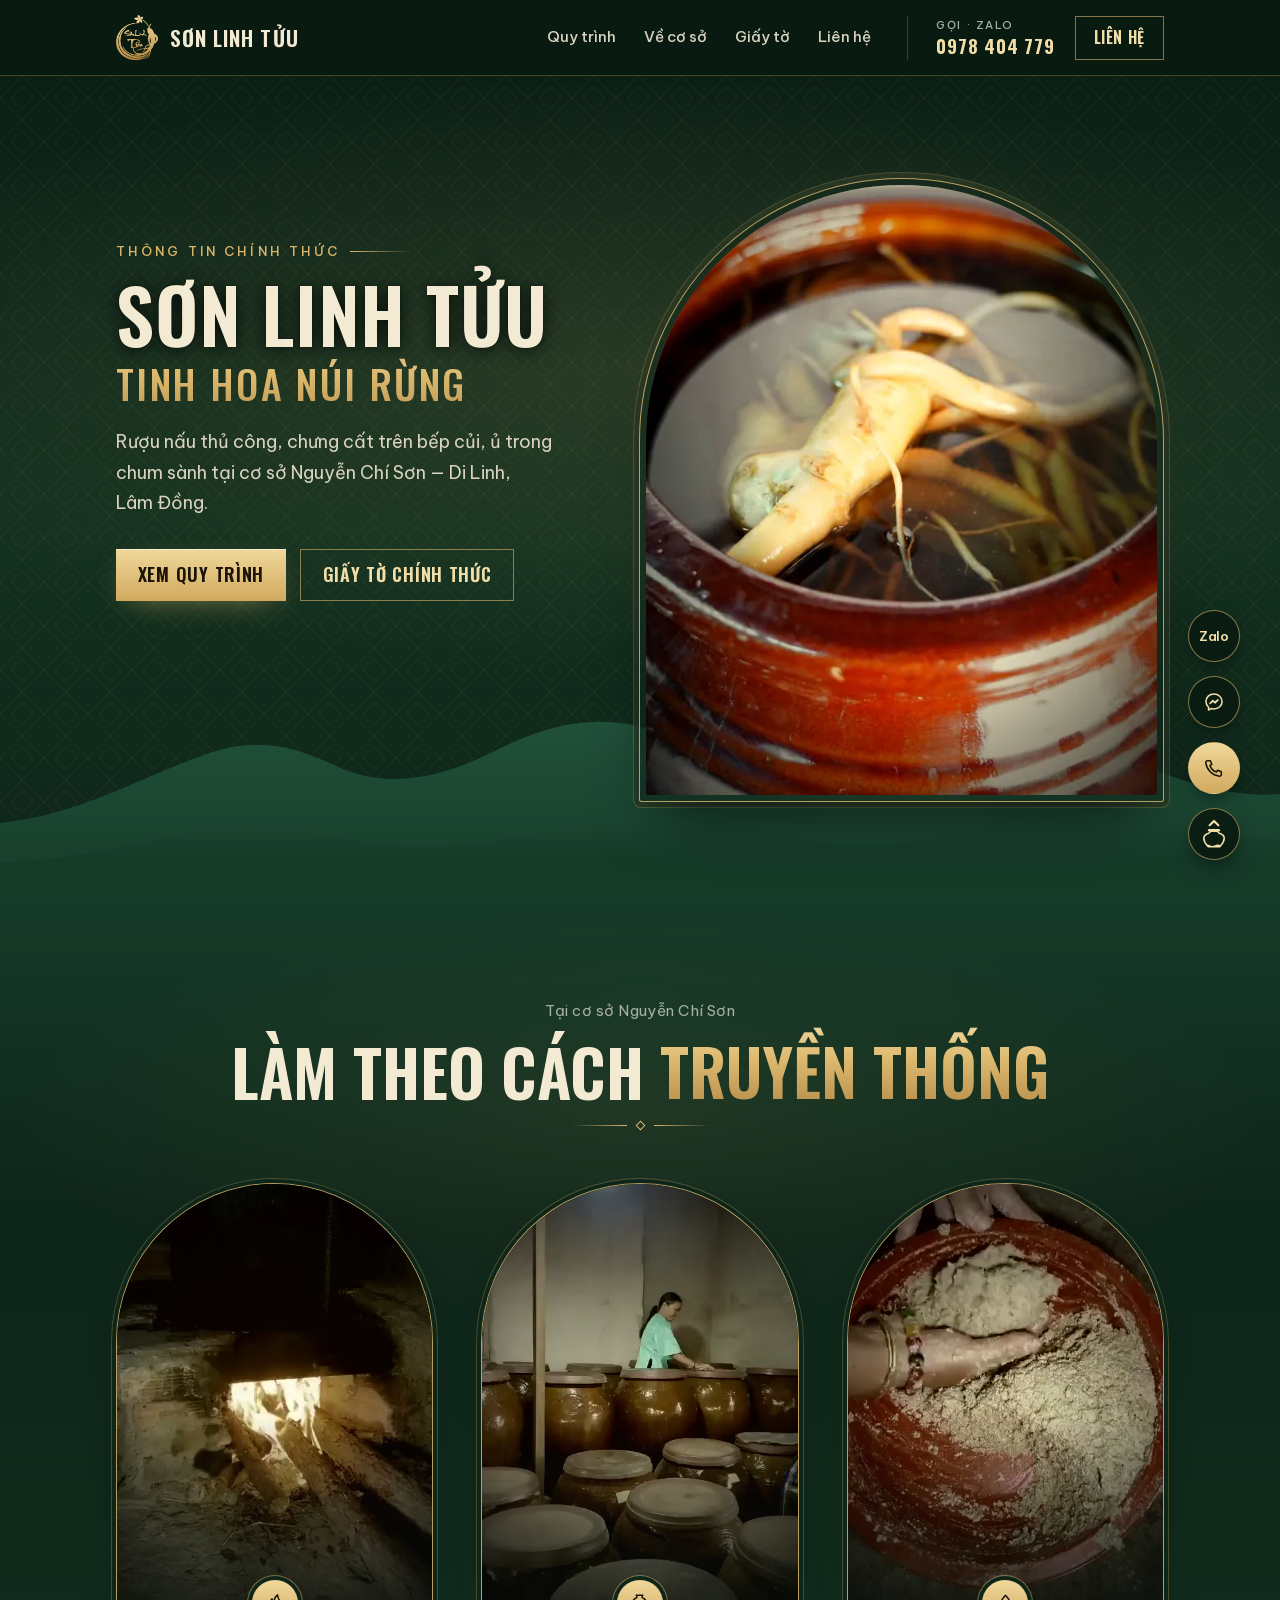
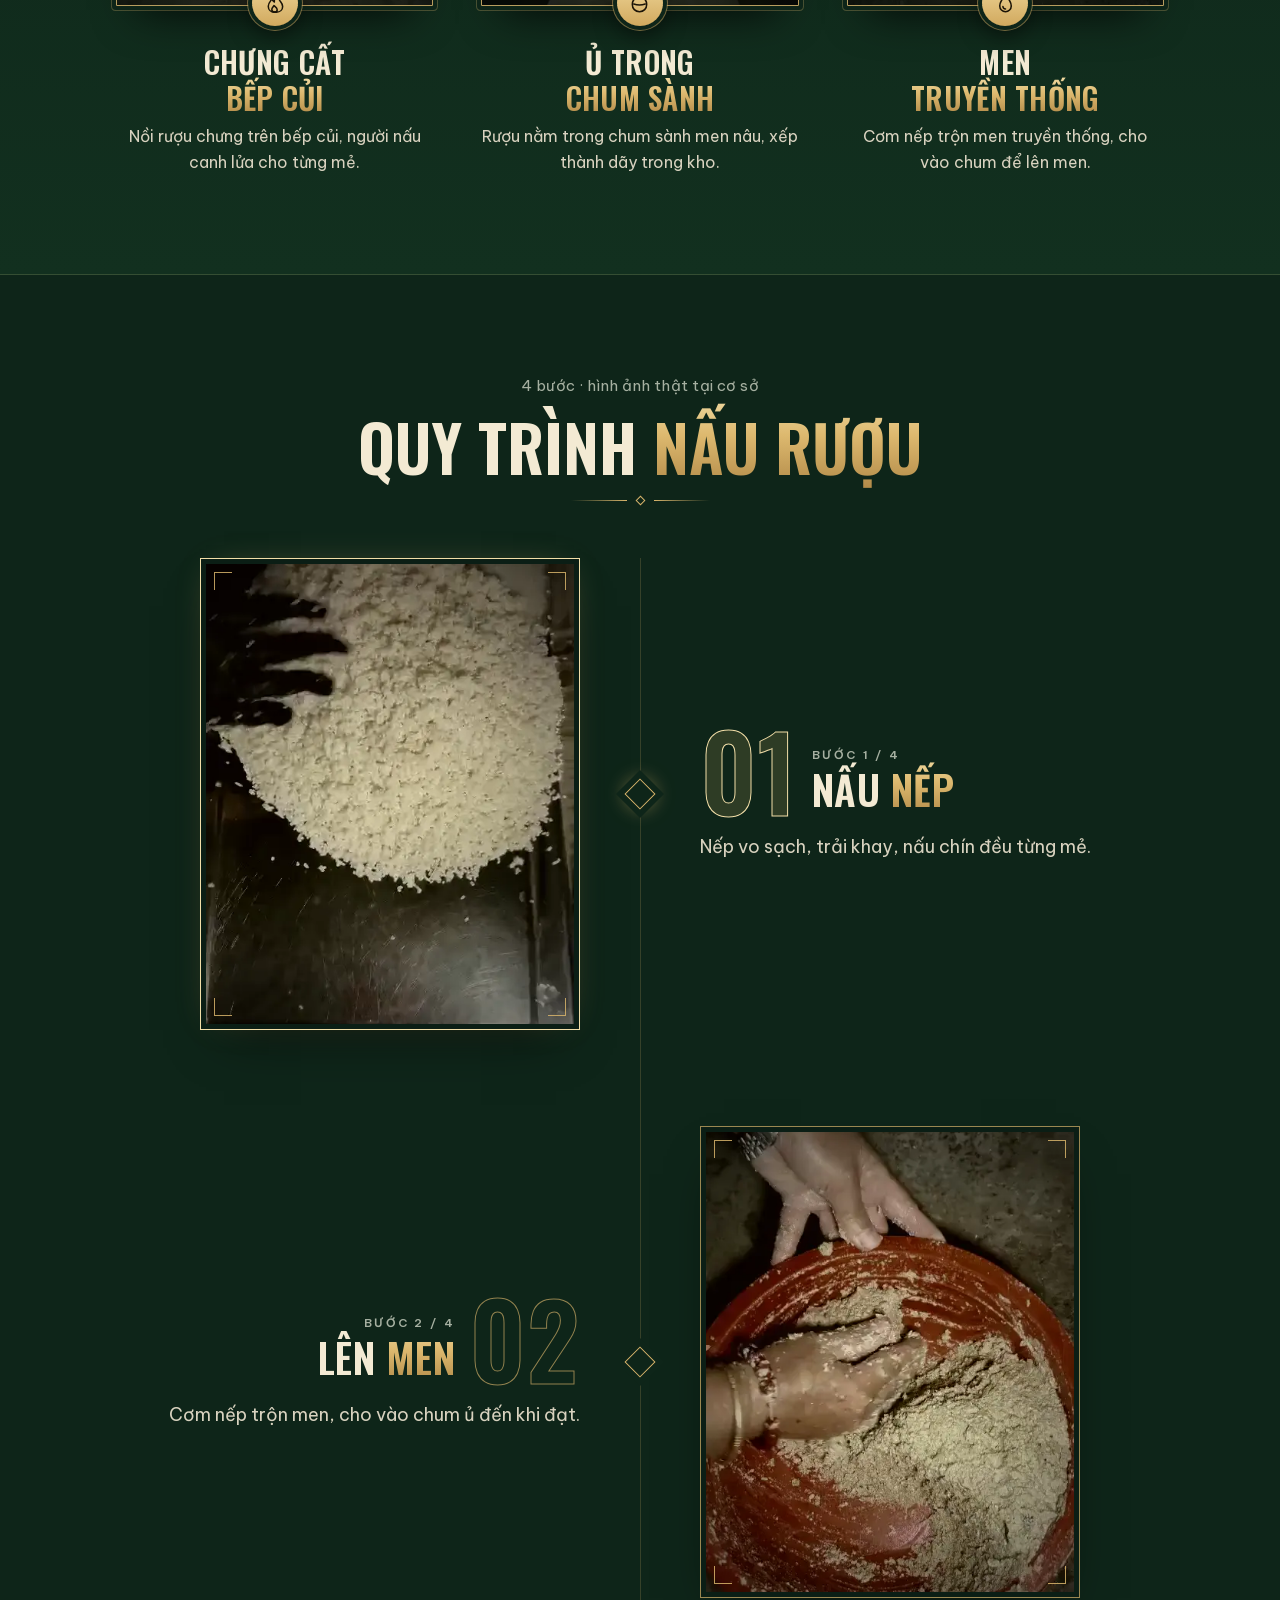
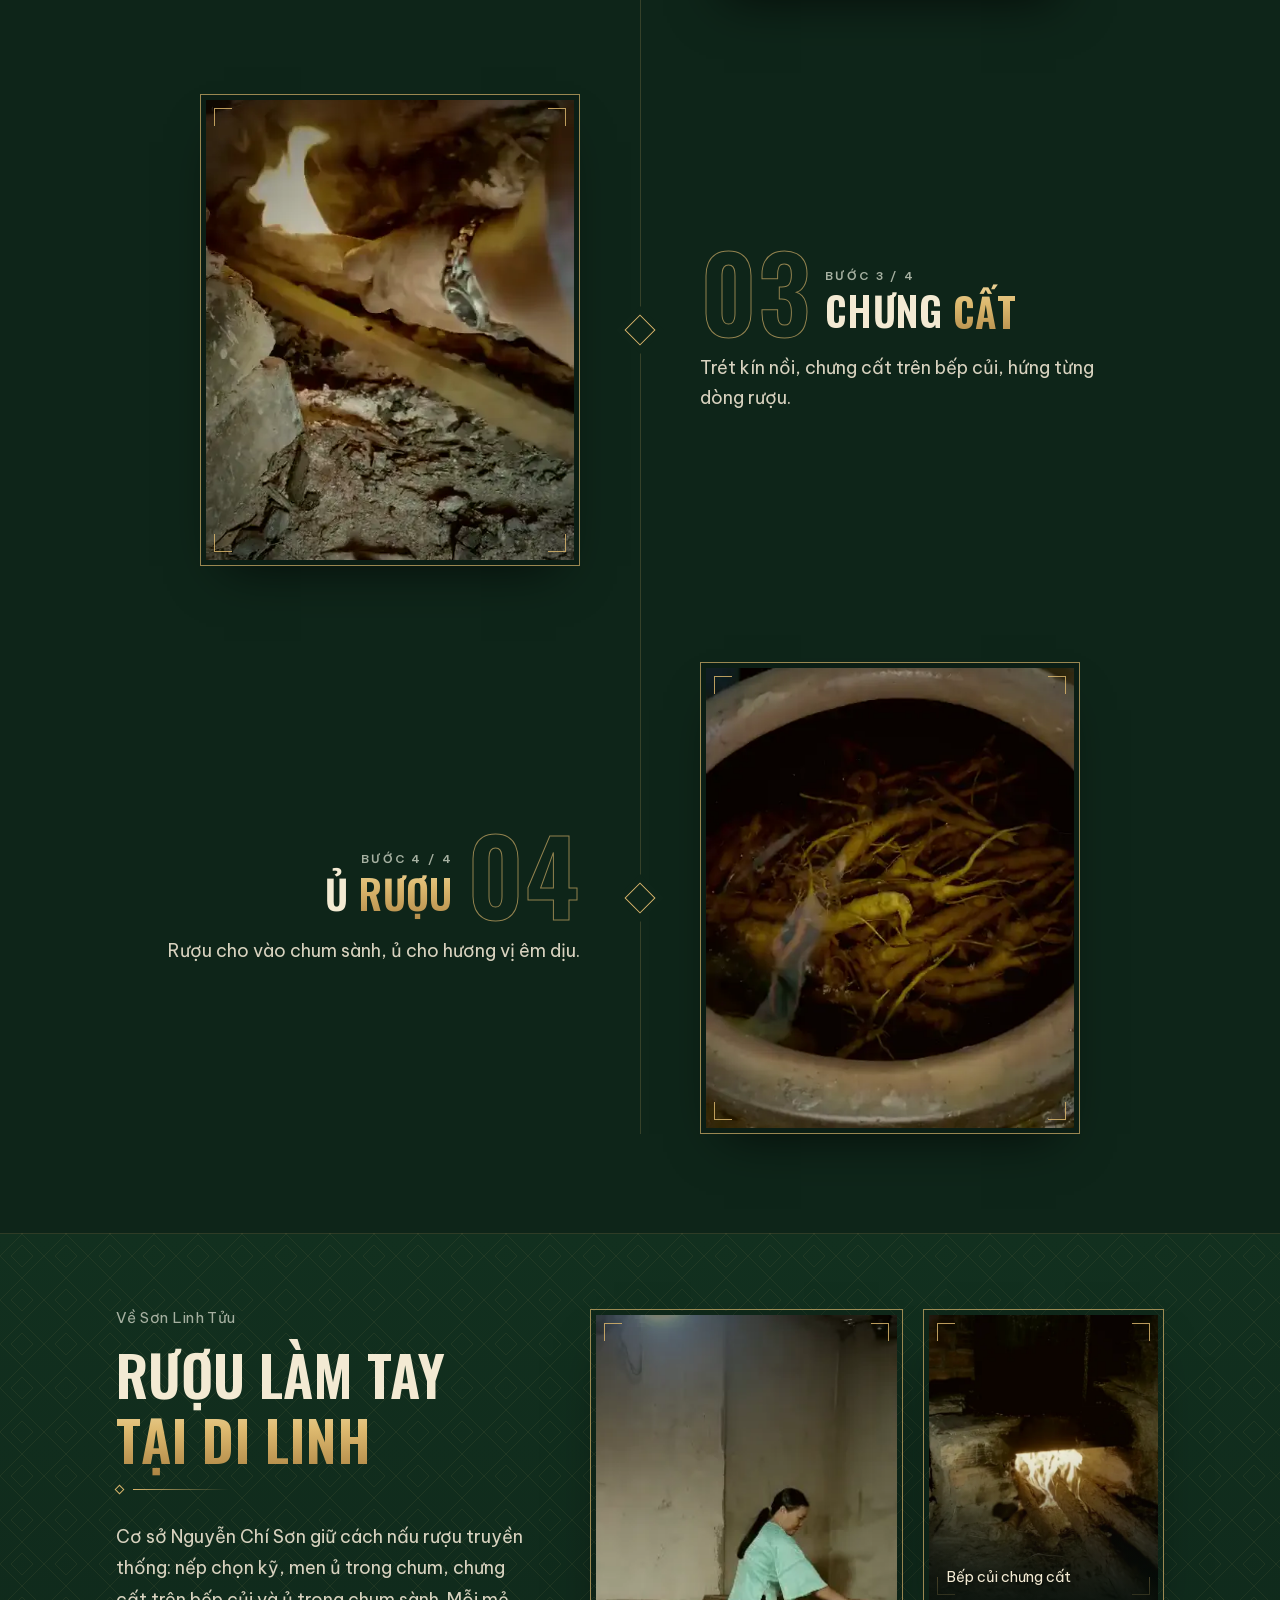
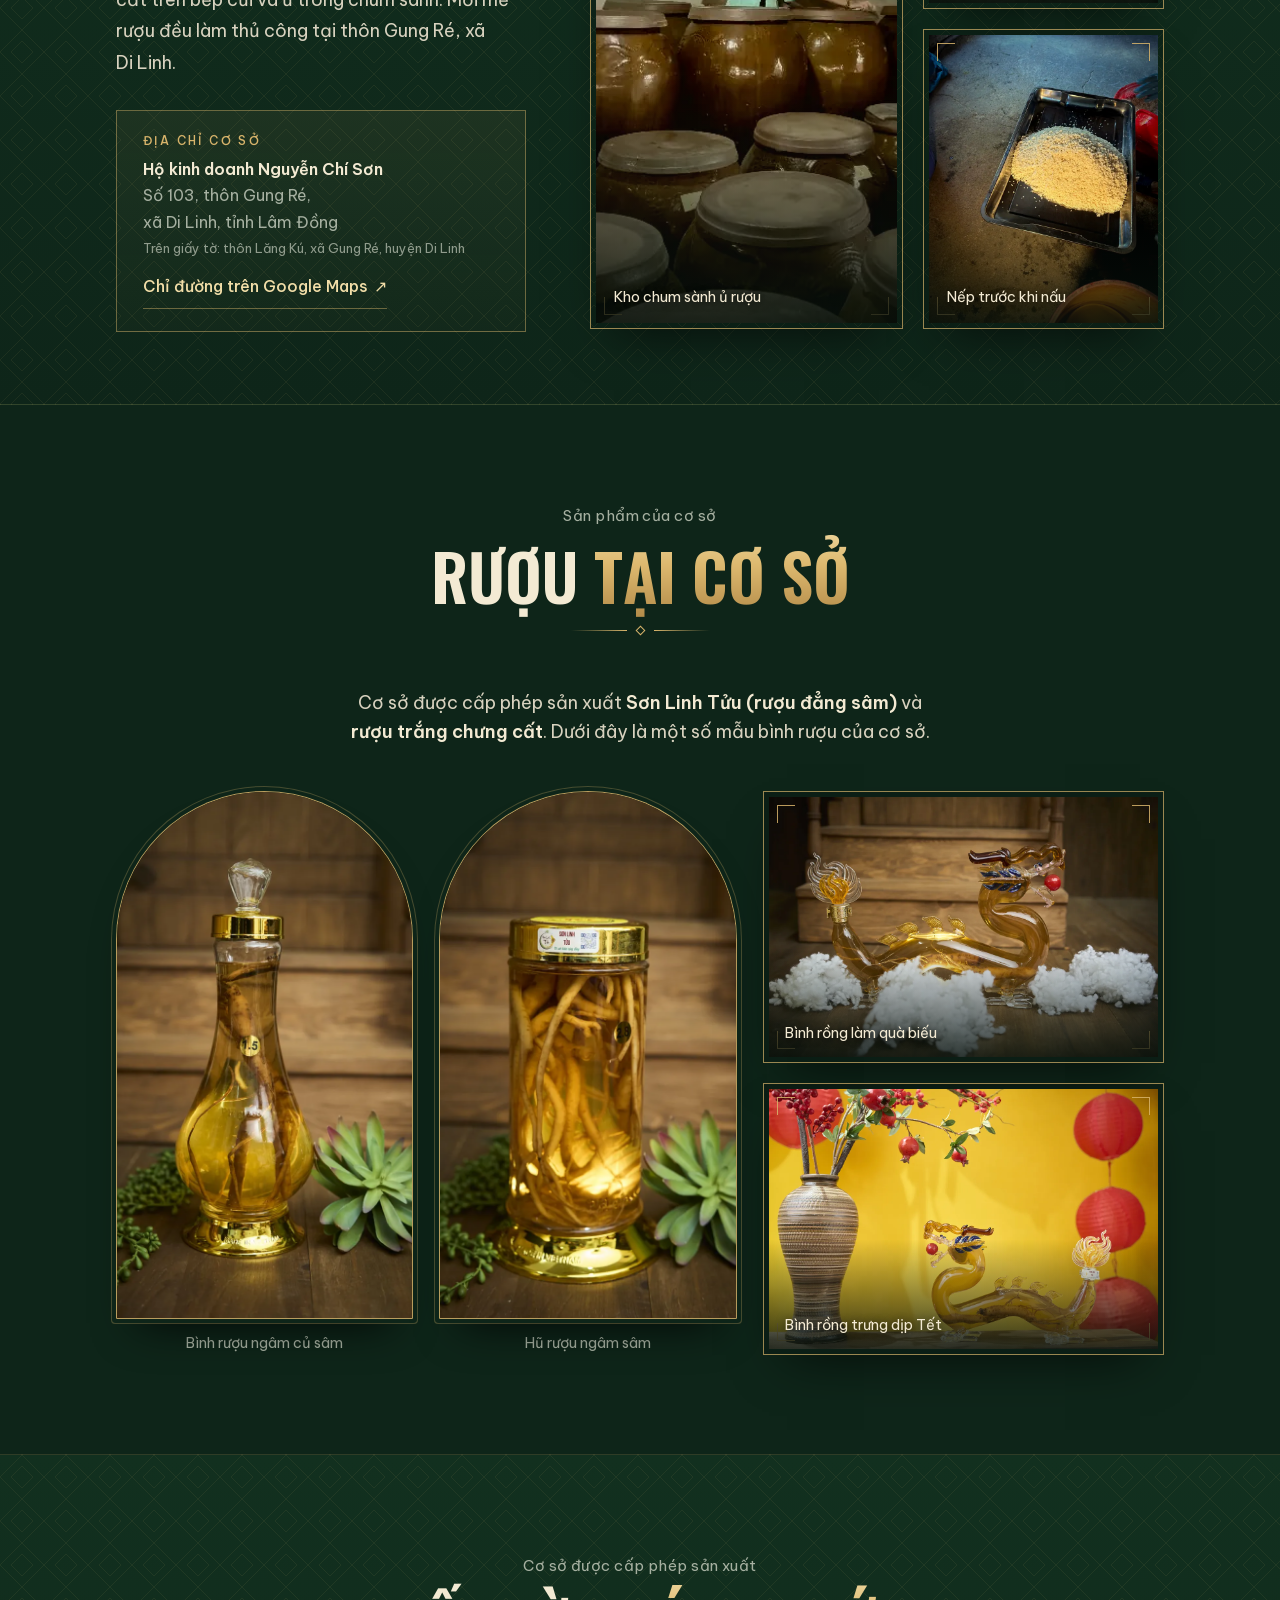
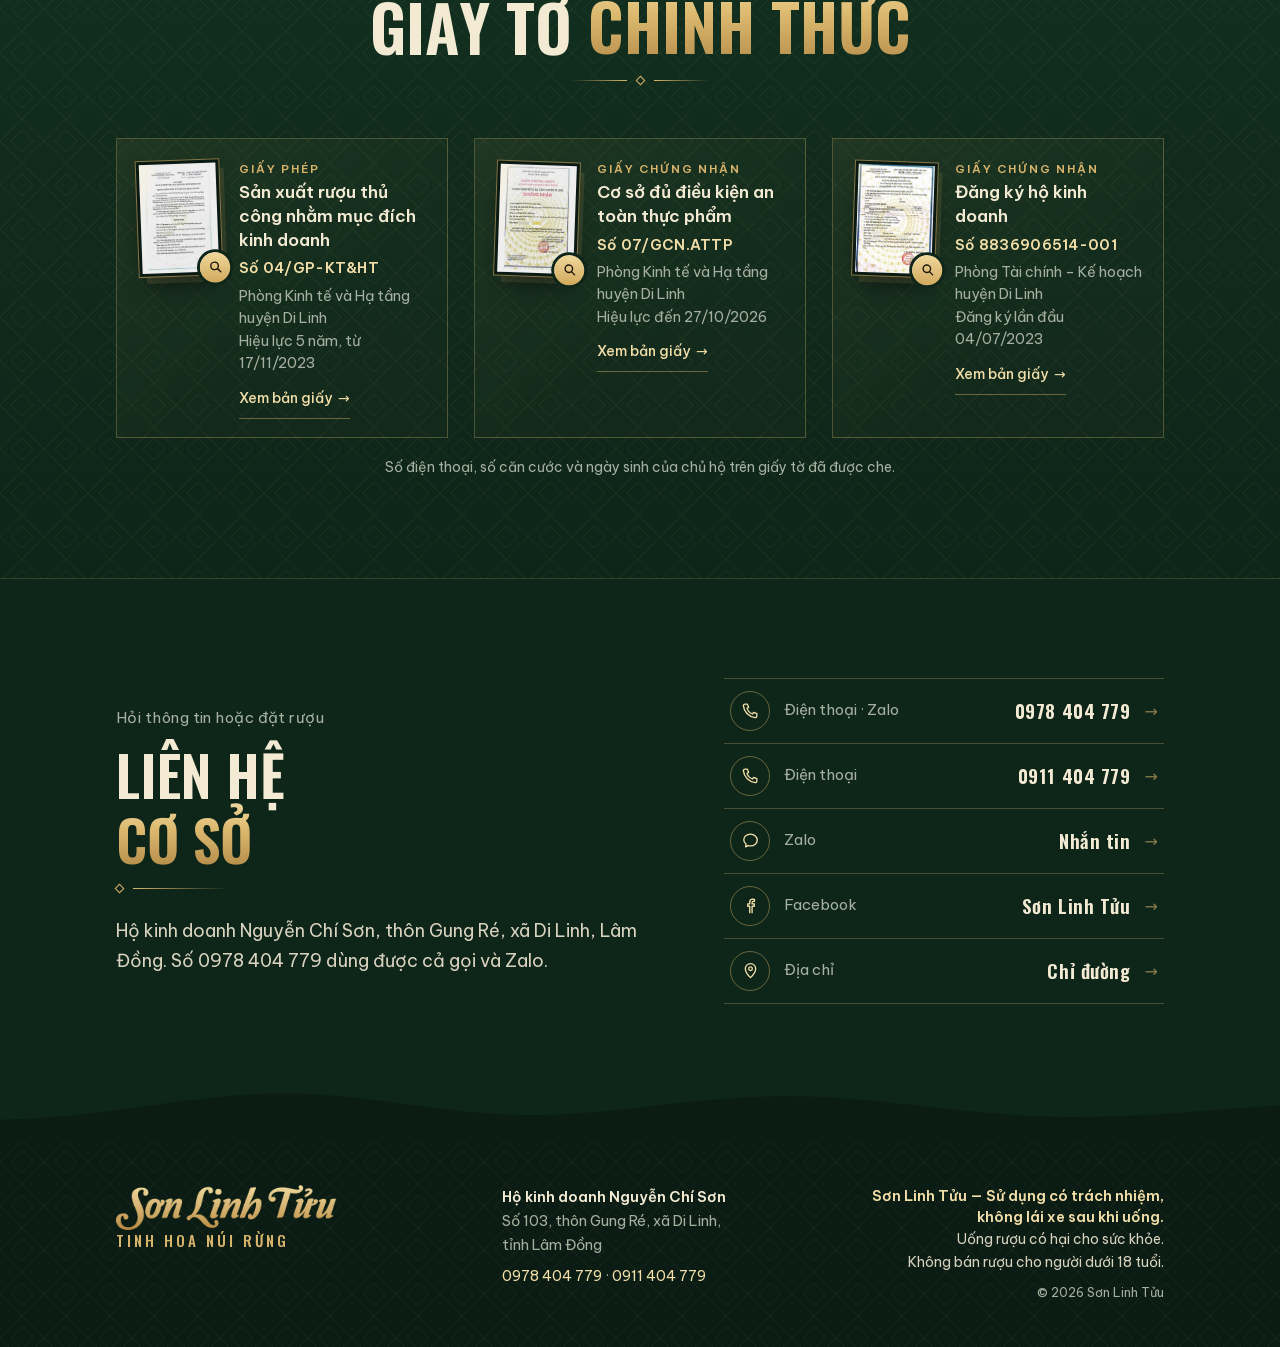
==== commit 21923f7c: "Bản 22: phần Rượu tại cơ sở, thêm giấy đăng ký hộ kinh doanh, địa chỉ mới, câu khuyến cáo cuối trang" ====
--- a/qr.html
+++ b/qr.html
@@ -26,11 +26,11 @@
 <link rel="preload" as="image" href="assets/img/chum-sam-doc.webp">
 <script>(function(){var d=document.documentElement,s=location.search;d.classList.add('js');var mau=/[?&]loader=/.test(s),qr=mau||/\/qr(\.html)?\/?$/.test(location.pathname);if(!qr)return;var da=false;try{da=sessionStorage.getItem('slt-cho')==='1';sessionStorage.setItem('slt-cho','1')}catch(e){}if(mau||!da)d.classList.add('cho-dang')})();</script>
 <link rel="stylesheet" href="assets/css/fonts.css?v=1">
-<link rel="stylesheet" href="assets/css/style.css?v=29">
+<link rel="stylesheet" href="assets/css/style.css?v=31">
 <link rel="stylesheet" href="assets/css/cho.css?v=3">
 <!-- ĐẾM LƯỢT XEM: dán mã Cloudflare Web Analytics vào đây khi có tài khoản. /qr = lượt quét tem chai, / = lượt vào từ link. -->
 <script type="application/ld+json">
-{"@context":"https://schema.org","@type":"LocalBusiness","name":"Sơn Linh Tửu","legalName":"Hộ kinh doanh Nguyễn Chí Sơn","slogan":"Tinh hoa núi rừng","telephone":"+84978404779","url":"https://nghtloc14.github.io/sonlinhtuu/","image":"https://nghtloc14.github.io/sonlinhtuu/assets/img/og.jpg","address":{"@type":"PostalAddress","streetAddress":"Số 103, thôn Lăng Kú, xã Gung Ré","addressLocality":"Di Linh","addressRegion":"Lâm Đồng","addressCountry":"VN"},"sameAs":["https://www.facebook.com/vinh.son.908"]}
+{"@context":"https://schema.org","@type":"LocalBusiness","name":"Sơn Linh Tửu","legalName":"Hộ kinh doanh Nguyễn Chí Sơn","slogan":"Tinh hoa núi rừng","telephone":"+84978404779","url":"https://nghtloc14.github.io/sonlinhtuu/","image":"https://nghtloc14.github.io/sonlinhtuu/assets/img/og.jpg","address":{"@type":"PostalAddress","streetAddress":"Số 103, thôn Gung Ré","addressLocality":"xã Di Linh","addressRegion":"Lâm Đồng","addressCountry":"VN"},"sameAs":["https://www.facebook.com/vinh.son.908"]}
 </script>
 </head>
 <body>
@@ -238,12 +238,14 @@
         <h2 id="vcs" class="h2"><span>Rượu làm tay</span> <span class="gold-text">tại Di Linh</span></h2>
         <span class="orn" aria-hidden="true"><i></i></span>
       </div>
-      <p class="about__lead">Cơ sở Nguyễn Chí Sơn giữ cách nấu rượu truyền thống: nếp chọn kỹ, men ủ trong chum, chưng cất trên bếp củi và ủ trong chum sành. Mỗi mẻ rượu đều làm thủ công tại thôn Lăng Kú, xã Gung Ré.</p>
+      <p class="about__lead">Cơ sở Nguyễn Chí Sơn giữ cách nấu rượu truyền thống: nếp chọn kỹ, men ủ trong chum, chưng cất trên bếp củi và ủ trong chum sành. Mỗi mẻ rượu đều làm thủ công tại thôn Gung Ré, xã Di Linh.</p>
       <div class="place">
         <p class="place__label">Địa chỉ cơ sở</p>
+        <!-- Địa chỉ mới sau sắp xếp đơn vị hành chính 07/2025 (xã Gung Ré nhập vào xã Di Linh); dòng nhỏ để đối chiếu với giấy tờ cấp năm 2023 -->
         <address>
           <strong>Hộ kinh doanh Nguyễn Chí Sơn</strong>
-          <span class="nw">Số 103, thôn Lăng Kú,</span> <span class="nw">xã Gung Ré,</span> <span class="nw">huyện Di Linh,</span> <span class="nw">tỉnh Lâm Đồng</span>
+          <span class="nw">Số 103, thôn Gung Ré,</span> <span class="nw">xã Di Linh,</span> <span class="nw">tỉnh Lâm Đồng</span>
+          <small class="place__cu">Trên giấy tờ: <span class="nw">thôn Lăng Kú,</span> <span class="nw">xã Gung Ré,</span> <span class="nw">huyện Di Linh</span></small>
         </address>
         <a class="link" href="https://www.google.com/maps/search/?api=1&amp;query=S%E1%BB%91%20103%20th%C3%B4n%20L%C4%83ng%20K%C3%BA%2C%20x%C3%A3%20Gung%20R%C3%A9%2C%20Di%20Linh%2C%20L%C3%A2m%20%C4%90%E1%BB%93ng" target="_blank" rel="noopener">Chỉ đường trên Google Maps <span aria-hidden="true">↗</span></a>
       </div>
@@ -265,7 +267,37 @@
   </div>
 </section>
 
-<section class="sec" id="giay-to" aria-labelledby="gt">
+<!-- Rượu tại cơ sở: giới thiệu loại rượu theo giấy phép + ảnh bình thật. Không dung tích, nồng độ, ngày sản xuất, giá (mã QR dán chung mọi chai) -->
+<section class="sec" id="ruou-co-so" aria-labelledby="rcs">
+  <div class="wrap">
+    <div class="head">
+      <p class="kicker">Sản phẩm của cơ sở</p>
+      <h2 id="rcs" class="h2"><span>Rượu</span> <span class="gold-text">tại cơ sở</span></h2>
+      <span class="orn" aria-hidden="true"><i></i></span>
+    </div>
+    <p class="ruou__lead">Cơ sở được cấp phép sản xuất <strong>Sơn Linh Tửu (rượu đẳng sâm)</strong> và <strong>rượu trắng chưng cất</strong>. Dưới đây là một số mẫu bình rượu của cơ sở.</p>
+    <div class="ruou">
+      <figure class="ruou__doc">
+        <div class="ruou__vom"><img src="assets/img/ruou-binh-sam.webp" width="720" height="1080" loading="lazy" alt="Bình rượu dáng bầu nắp vàng, bên trong ngâm củ sâm"></div>
+        <figcaption>Bình rượu ngâm củ sâm</figcaption>
+      </figure>
+      <figure class="ruou__doc">
+        <div class="ruou__vom"><img src="assets/img/ruou-hu-sam.webp" width="720" height="1080" loading="lazy" alt="Hũ thủy tinh nắp vàng có tem Sơn Linh Tửu, ngâm nhiều rễ sâm"></div>
+        <figcaption>Hũ rượu ngâm sâm</figcaption>
+      </figure>
+      <figure class="ruou__ngang">
+        <div class="frame"><div class="frame__in"><img src="assets/img/ruou-binh-rong.webp" width="1200" height="800" loading="lazy" alt="Bình rượu thủy tinh hình rồng đặt trên nền gỗ"></div></div>
+        <figcaption>Bình rồng làm quà biếu</figcaption>
+      </figure>
+      <figure class="ruou__ngang">
+        <div class="frame"><div class="frame__in"><img src="assets/img/ruou-binh-rong-tet.webp" width="1200" height="800" loading="lazy" alt="Bình rượu hình rồng bày cạnh bình gốm, lồng đèn đỏ ngày Tết"></div></div>
+        <figcaption>Bình rồng trưng dịp Tết</figcaption>
+      </figure>
+    </div>
+  </div>
+</section>
+
+<section class="sec sec--pattern" id="giay-to" aria-labelledby="gt">
   <div class="wrap">
     <div class="head">
       <p class="kicker">Cơ sở được cấp phép sản xuất</p>
@@ -299,12 +331,25 @@
           <button class="link link--btn" type="button" data-doc="attp">Xem bản giấy <span aria-hidden="true">→</span></button>
         </div>
       </li>
+      <li class="doc">
+        <button class="doc__paper" type="button" data-doc="dkhkd" aria-label="Xem bản giấy chứng nhận đăng ký hộ kinh doanh">
+          <img src="assets/img/giay-dkhkd-nho.webp" width="200" height="283" loading="lazy" alt="">
+          <span class="doc__zoom" aria-hidden="true"><svg viewBox="0 0 24 24"><circle cx="10.5" cy="10.5" r="6"/><path d="m15 15 5 5"/></svg></span>
+        </button>
+        <div class="doc__info">
+          <p class="doc__kind">Giấy chứng nhận</p>
+          <h3>Đăng ký hộ kinh doanh</h3>
+          <p class="doc__so">Số 8836906514-001</p>
+          <p class="doc__meta">Phòng Tài chính – Kế hoạch huyện Di Linh<br>Đăng ký lần đầu 04/07/2023</p>
+          <button class="link link--btn" type="button" data-doc="dkhkd">Xem bản giấy <span aria-hidden="true">→</span></button>
+        </div>
+      </li>
     </ul>
-    <p class="docs__note">Số điện thoại cá nhân trên giấy tờ đã được che.</p>
-  </div>
-</section>
-
-<section class="sec sec--pattern" id="lien-he" aria-labelledby="lh">
+    <p class="docs__note">Số điện thoại, số căn cước và ngày sinh của chủ hộ trên giấy tờ đã được che.</p>
+  </div>
+</section>
+
+<section class="sec" id="lien-he" aria-labelledby="lh">
   <div class="wrap contact">
     <div class="contact__text">
       <div class="head head--start">
@@ -312,7 +357,7 @@
         <h2 id="lh" class="h2"><span>Liên hệ</span> <span class="gold-text">cơ sở</span></h2>
         <span class="orn" aria-hidden="true"><i></i></span>
       </div>
-      <p class="contact__lead">Hộ kinh doanh Nguyễn Chí Sơn, thôn Lăng Kú, xã Gung Ré, Di Linh. Số 0978 404 779 dùng được cả gọi và Zalo.</p>
+      <p class="contact__lead">Hộ kinh doanh Nguyễn Chí Sơn, thôn Gung Ré, xã Di Linh, Lâm Đồng. Số 0978 404 779 dùng được cả gọi và Zalo.</p>
     </div>
     <ul class="contact__list">
       <li><a href="tel:0978404779"><span class="ci" aria-hidden="true"><svg viewBox="0 0 24 24"><path d="M5 4h3l1.6 4-2 1.3a11 11 0 0 0 7.1 7.1l1.3-2 4 1.6v3a2 2 0 0 1-2.2 2A17 17 0 0 1 3 6.2 2 2 0 0 1 5 4z"/></svg></span><span class="cl">Điện thoại · Zalo</span><strong>0978 404 779</strong></a></li>
@@ -336,10 +381,11 @@
       <p class="foot__tag">Tinh hoa núi rừng</p>
     </div>
     <div class="foot__info">
-      <p><strong>Hộ kinh doanh Nguyễn Chí Sơn</strong><br><span class="nw">Số 103, thôn Lăng Kú,</span> <span class="nw">xã Gung Ré,</span> <span class="nw">huyện Di Linh,</span> <span class="nw">tỉnh Lâm Đồng</span></p>
+      <p><strong>Hộ kinh doanh Nguyễn Chí Sơn</strong><br><span class="nw">Số 103, thôn Gung Ré,</span> <span class="nw">xã Di Linh,</span> <span class="nw">tỉnh Lâm Đồng</span></p>
       <p><a href="tel:0978404779">0978 404 779</a> · <a href="tel:0911404779">0911 404 779</a></p>
     </div>
     <div class="foot__legal">
+      <p class="foot__resp">Sơn Linh Tửu — Sử dụng có trách nhiệm,<br>không lái xe sau khi uống.</p>
       <p class="foot__warn">Uống rượu có hại cho sức khỏe.<br>Không bán rượu cho người dưới 18 tuổi.</p>
       <p class="foot__copy">© <span data-year>2026</span> Sơn Linh Tửu</p>
     </div>
@@ -403,6 +449,6 @@
   <div class="viewer__pages"></div>
 </dialog>
 
-<script src="assets/js/main.js?v=23" defer></script>
+<script src="assets/js/main.js?v=24" defer></script>
 </body>
 </html>
--- a/assets/css/style.css
+++ b/assets/css/style.css
@@ -245,6 +245,7 @@
 .place__label { margin: 0 0 6px; font: 500 12px/1.4 var(--text); letter-spacing: .2em; text-transform: uppercase; color: var(--vang); }
 .place address { font-style: normal; color: var(--chu-mo); text-wrap: balance; }
 .place strong { display: block; color: var(--kem); font-weight: 600; }
+.place__cu { display: block; margin-top: 4px; font-size: 13px; line-height: 1.5; color: var(--chu-mo); opacity: .85; }
 .place .link { margin-top: 6px; }
 
 .gallery { display: grid; grid-template-columns: 1fr 1fr; gap: 14px; max-width: 460px; margin: 0 auto; }
@@ -252,6 +253,22 @@
 .gallery__big { grid-column: 1 / -1; }
 .gallery__big .frame__in { max-height: calc(100vh - 150px); }
 .gallery figcaption { margin-top: 8px; font-size: 14px; color: var(--chu-mo); text-align: center; }
+
+/* ---------- Rượu tại cơ sở: ảnh bình thật, không thông số chai ---------- */
+.ruou__lead { margin: 0 auto 28px; max-width: 34em; text-align: center; font-size: 16.5px; color: var(--chu); text-wrap: balance; }
+.ruou__lead strong { color: var(--kem); font-weight: 600; }
+.ruou { display: grid; grid-template-columns: 1fr 1fr; gap: 26px 16px; max-width: 520px; margin: 0 auto; }
+.ruou figure { margin: 0; }
+.ruou__vom {
+  position: relative; overflow: hidden; aspect-ratio: 3 / 4; background: #0a1a12;
+  border: 1px solid rgba(216,180,107,.85); border-radius: 999px 999px 8px 8px;
+  box-shadow: 0 0 0 4px var(--rung), 0 0 0 5px rgba(216,180,107,.28), 0 26px 44px -22px rgba(0,0,0,.85);
+  transition: border-color .4s ease, box-shadow .5s ease, transform .5s cubic-bezier(.2,.7,.2,1);
+}
+.ruou__vom img { position: absolute; inset: 0; width: 100%; height: 100%; object-fit: cover; transition: transform 1.2s cubic-bezier(.2,.7,.2,1); }
+.ruou__ngang { grid-column: 1 / -1; }
+.ruou__ngang .frame__in { aspect-ratio: 3 / 2; }
+.ruou figcaption { margin-top: 12px; text-align: center; font-size: 14.5px; color: var(--chu-mo); transition: color .3s ease; }
 
 /* ---------- Giấy tờ ---------- */
 .docs { list-style: none; margin: 0 auto; padding: 0; display: grid; gap: 14px; max-width: 520px; }
@@ -318,6 +335,7 @@
 .foot__info { font-size: 14.5px; color: var(--chu-mo); display: grid; gap: 8px; }
 .foot__info strong { color: var(--kem); font-weight: 600; }
 .foot__info a { color: var(--vang-sang); text-decoration: none; white-space: nowrap; }
+.foot__resp { font: 600 14.5px/1.5 var(--text); color: var(--vang-sang); }
 .foot__warn { font-size: 14px; color: var(--chu); }
 .foot__copy { margin-top: 8px !important; font-size: 12.5px; color: var(--chu-mo); }
 
@@ -410,6 +428,15 @@
   .gallery figcaption { position: absolute; z-index: 2; left: 20px; right: 16px; bottom: 16px; margin: 0; text-align: left; font-size: 14.5px; color: var(--kem); text-shadow: 0 1px 8px rgba(0,0,0,.7); }
 
   .docs { max-width: 900px; grid-template-columns: 1fr 1fr; gap: 18px; }
+  .docs > .doc:last-child:nth-child(odd) { grid-column: 1 / -1; justify-self: center; width: calc(50% - 9px); } /* 3 giấy: thẻ thứ ba nằm giữa */
+}
+@media (min-width: 640px) and (max-width: 767px) and (max-aspect-ratio: 5/4) {
+  .docs { max-width: 560px; grid-template-columns: 1fr; } /* máy dọc hẹp: thẻ giấy một cột cho số hiệu đủ một dòng */
+  .docs > .doc:last-child:nth-child(odd) { grid-column: auto; justify-self: stretch; width: auto; }
+}
+@media (min-width: 640px) {
+  .ruou { max-width: 760px; gap: 30px 22px; }
+  .ruou__ngang { grid-column: auto; }
 }
 
 /* ===================== Máy tính ≥ 1024px ===================== */
@@ -494,6 +521,17 @@
   .gallery figcaption { left: 24px; bottom: 20px; }
 
   .docs { max-width: 1040px; gap: 28px; }
+  .docs > .doc:last-child:nth-child(odd) { width: calc(50% - 14px); }
+  .ruou__lead { margin-bottom: clamp(28px, 5vh, 44px); font-size: 18px; }
+  .ruou { max-width: 1060px; grid-template-columns: 1fr 1fr 1.35fr; grid-template-rows: 1fr 1fr; gap: 20px 26px; height: clamp(400px, calc(100vh - var(--top-h) - 260px), 600px); }
+  .ruou figure { display: flex; flex-direction: column; min-height: 0; }
+  .ruou__doc { grid-row: 1 / span 2; }
+  .ruou__doc .ruou__vom { flex: 1; aspect-ratio: auto; min-height: 0; }
+  .ruou__ngang { grid-column: 3; position: relative; }
+  .ruou__ngang .frame { flex: 1; display: flex; min-height: 0; }
+  .ruou__ngang .frame__in { flex: 1; aspect-ratio: auto; min-height: 0; }
+  .ruou__ngang .frame__in::before { content: ""; position: absolute; inset: 0; z-index: 1; pointer-events: none; background: linear-gradient(180deg, transparent 58%, rgba(6,16,11,.82)); }
+  .ruou__ngang figcaption { position: absolute; z-index: 2; left: 22px; right: 16px; bottom: 18px; margin: 0; text-align: left; color: var(--kem); text-shadow: 0 1px 8px rgba(0,0,0,.7); }
   .doc { grid-template-columns: 112px 1fr; gap: 26px; padding: 26px 26px 22px; }
   .doc h3 { font-size: 17px; }
 
@@ -584,6 +622,7 @@
   .hero { --nui: clamp(52px, 20vh, 120px); --dem: 16px; }
   .hero__lead { font-size: 15px; line-height: 1.6; }
   .doc { padding: 14px 16px; }
+  .doc__so { letter-spacing: 0; font-size: 14px; }
   .foot { padding-top: 28px; }
   .diem-list { grid-template-columns: 1fr; max-width: 640px; gap: 28px; }
   .diem, .diem:nth-child(even) { grid-template-columns: auto minmax(0, 1fr); gap: 28px; text-align: left; }
@@ -599,6 +638,11 @@
   .step__head { grid-area: head; align-self: end; }
   .step__desc { grid-area: desc; align-self: start; }
   .step + .step { margin-top: 40px; }
+  .ruou { max-width: 900px; grid-template-columns: 1fr 1fr 1.5fr 1.5fr; gap: 16px; }
+  .ruou__ngang { grid-column: auto; }
+  .ruou__vom { height: calc(100vh - 170px); height: calc(100svh - 170px); aspect-ratio: auto; }
+  .ruou__ngang .frame__in { height: calc(100vh - 180px); height: calc(100svh - 180px); aspect-ratio: auto; }
+  .ruou__lead { margin-bottom: 18px; }
 }
 
 /* Máy tính dưới 1440px: chừa lề 116px mỗi bên cho cụm nút nổi (52px + cách góc 40px + cách nội dung 24px) */
@@ -608,17 +652,46 @@
 }
 
 /* Máy tính màn thấp (laptop 1280×720, 1366×768): thu khoảng cách để bấm menu thấy trọn từng phần */
+/* Máy tính 1024–1279px, đúng 3 giấy: một hàng 3 thẻ gọn (ảnh giấy + nhãn + tên ở trên; số hiệu, nơi cấp, nút xem ở dưới) */
+@media (min-width: 1024px) and (max-width: 1279px) {
+  .docs:has(> .doc:nth-child(3):last-child) { max-width: none; grid-template-columns: repeat(3, minmax(0, 1fr)); gap: 18px; }
+  .docs:has(> .doc:nth-child(3):last-child) > .doc { grid-template-columns: 66px minmax(0, 1fr); column-gap: 14px; row-gap: 0; align-items: start; padding: 16px 16px 12px; }
+  .docs:has(> .doc:nth-child(3):last-child) > .doc:last-child { grid-column: auto; justify-self: stretch; width: auto; }
+  .docs:has(> .doc:nth-child(3):last-child) .doc__info { display: contents; }
+  .docs:has(> .doc:nth-child(3):last-child) .doc__paper { grid-column: 1; grid-row: 1 / span 2; }
+  .docs:has(> .doc:nth-child(3):last-child) .doc__kind { grid-column: 2; grid-row: 1; font-size: 11px; letter-spacing: .08em; }
+  .docs:has(> .doc:nth-child(3):last-child) .doc h3 { grid-column: 2; grid-row: 2; font-size: 15.5px; }
+  .docs:has(> .doc:nth-child(3):last-child) .doc__so { grid-column: 1 / -1; margin-top: 12px; }
+  .docs:has(> .doc:nth-child(3):last-child) .doc__meta { grid-column: 1 / -1; font-size: 14px; }
+  .docs:has(> .doc:nth-child(3):last-child) .doc .link { grid-column: 1 / -1; justify-self: start; }
+}
+
+/* Máy tính ≥1280px, đúng 3 giấy: xếp một hàng để bấm "Giấy tờ" thấy trọn phần */
+@media (min-width: 1280px) {
+  .docs:has(> .doc:nth-child(3):last-child) { max-width: 1180px; grid-template-columns: repeat(3, minmax(0, 1fr)); gap: 26px; }
+  .docs:has(> .doc:nth-child(3):last-child) > .doc { grid-template-columns: 84px 1fr; gap: 18px; padding: 22px 20px 18px; }
+  .docs:has(> .doc:nth-child(3):last-child) > .doc:last-child { grid-column: auto; justify-self: stretch; width: auto; }
+}
+
 @media (min-width: 1024px) and (max-height: 860px) {
   #ve-co-so { padding-block: 36px; }
+  #giay-to { padding-block: clamp(32px, 6vh, 56px); }
+  #giay-to .head { margin-bottom: 22px; }
+  #giay-to .h2 { font-size: clamp(40px, 6.8vh, 60px); }
   .about .head { margin-bottom: 18px; }
   .about .h2 { font-size: clamp(38px, 6.4vh, 56px); }
-  .about__lead { margin-bottom: 20px; font-size: 16.5px; line-height: 1.65; }
+  .about__lead { margin-bottom: 16px; font-size: 16.5px; line-height: 1.65; }
   .place { padding: 14px 22px; }
   .gallery { height: clamp(360px, calc(100vh - 150px), 620px); }
 }
 
 @media (min-width: 1024px) and (max-height: 600px) {
   .head, .about .head { margin-bottom: 16px; }
+  #giay-to { padding-block: 26px; }
+  #giay-to .h2 { font-size: 34px; }
+  #giay-to .head { margin-bottom: 14px; }
+  .docs__note { margin-top: 10px; }
+  .place__cu { display: none; } /* cửa sổ rất thấp: bỏ dòng đối chiếu giấy tờ để phần Về cơ sở vừa một màn */
   #ve-co-so { padding-block: 24px; }
   .about .h2 { font-size: 32px; }
   .about__lead { margin-bottom: 12px; font-size: 15px; line-height: 1.55; }
@@ -630,6 +703,7 @@
 /* Màn rất rộng (27 inch, cửa sổ toàn màn hình): nới khung, phóng chữ và ảnh cho cân */
 @media (min-width: 1760px) {
   .wrap, .hero__in { width: min(100% - 160px, 1400px); }
+  .ruou { max-width: 1280px; height: clamp(400px, calc(100vh - var(--top-h) - 280px), 700px); }
   .h2 { font-size: 78px; }
 }
 @media (min-width: 2200px) {
@@ -645,6 +719,7 @@
 
 /* Điện thoại rất hẹp */
 @media (max-width: 370px) {
+  .doc { grid-template-columns: 70px 1fr; gap: 14px; }
   .diem { gap: 16px; }
   .diem__t { font-size: 22px; }
   .diem__body p { font-size: 14.5px; }
@@ -700,6 +775,10 @@
   .step:hover .frame__in img, .step:hover .frame__in video, .gallery figure:hover .frame__in img { transform: scale(1.06); }
   .step:hover .frame__in::after, .gallery figure:hover .frame__in::after { inset: 14px; opacity: 1; }
   .gallery figure:hover figcaption { color: var(--vang-sang); }
+  .ruou figure:hover .ruou__vom { transform: translateY(-8px); border-color: var(--vang-sang); box-shadow: 0 0 0 4px var(--rung), 0 0 0 5px rgba(216,180,107,.6), 0 34px 60px -24px rgba(0,0,0,.9), 0 0 44px -8px rgba(216,180,107,.45); }
+  .ruou figure:hover img { transform: scale(1.06); }
+  .ruou figure:hover .frame { transform: translateY(-6px); border-color: var(--vang-sang); }
+  .ruou__doc:hover figcaption { color: var(--vang-sang); }
 
   .diem:hover .diem__arch { transform: translateY(-8px); border-color: var(--vang-sang); box-shadow: 0 0 0 4px var(--rung), 0 0 0 5px rgba(216,180,107,.6), 0 34px 60px -24px rgba(0,0,0,.9), 0 0 44px -8px rgba(216,180,107,.45); }
   .diem:hover .diem__arch img, .diem:hover .diem__arch video { transform: scale(1.08); }
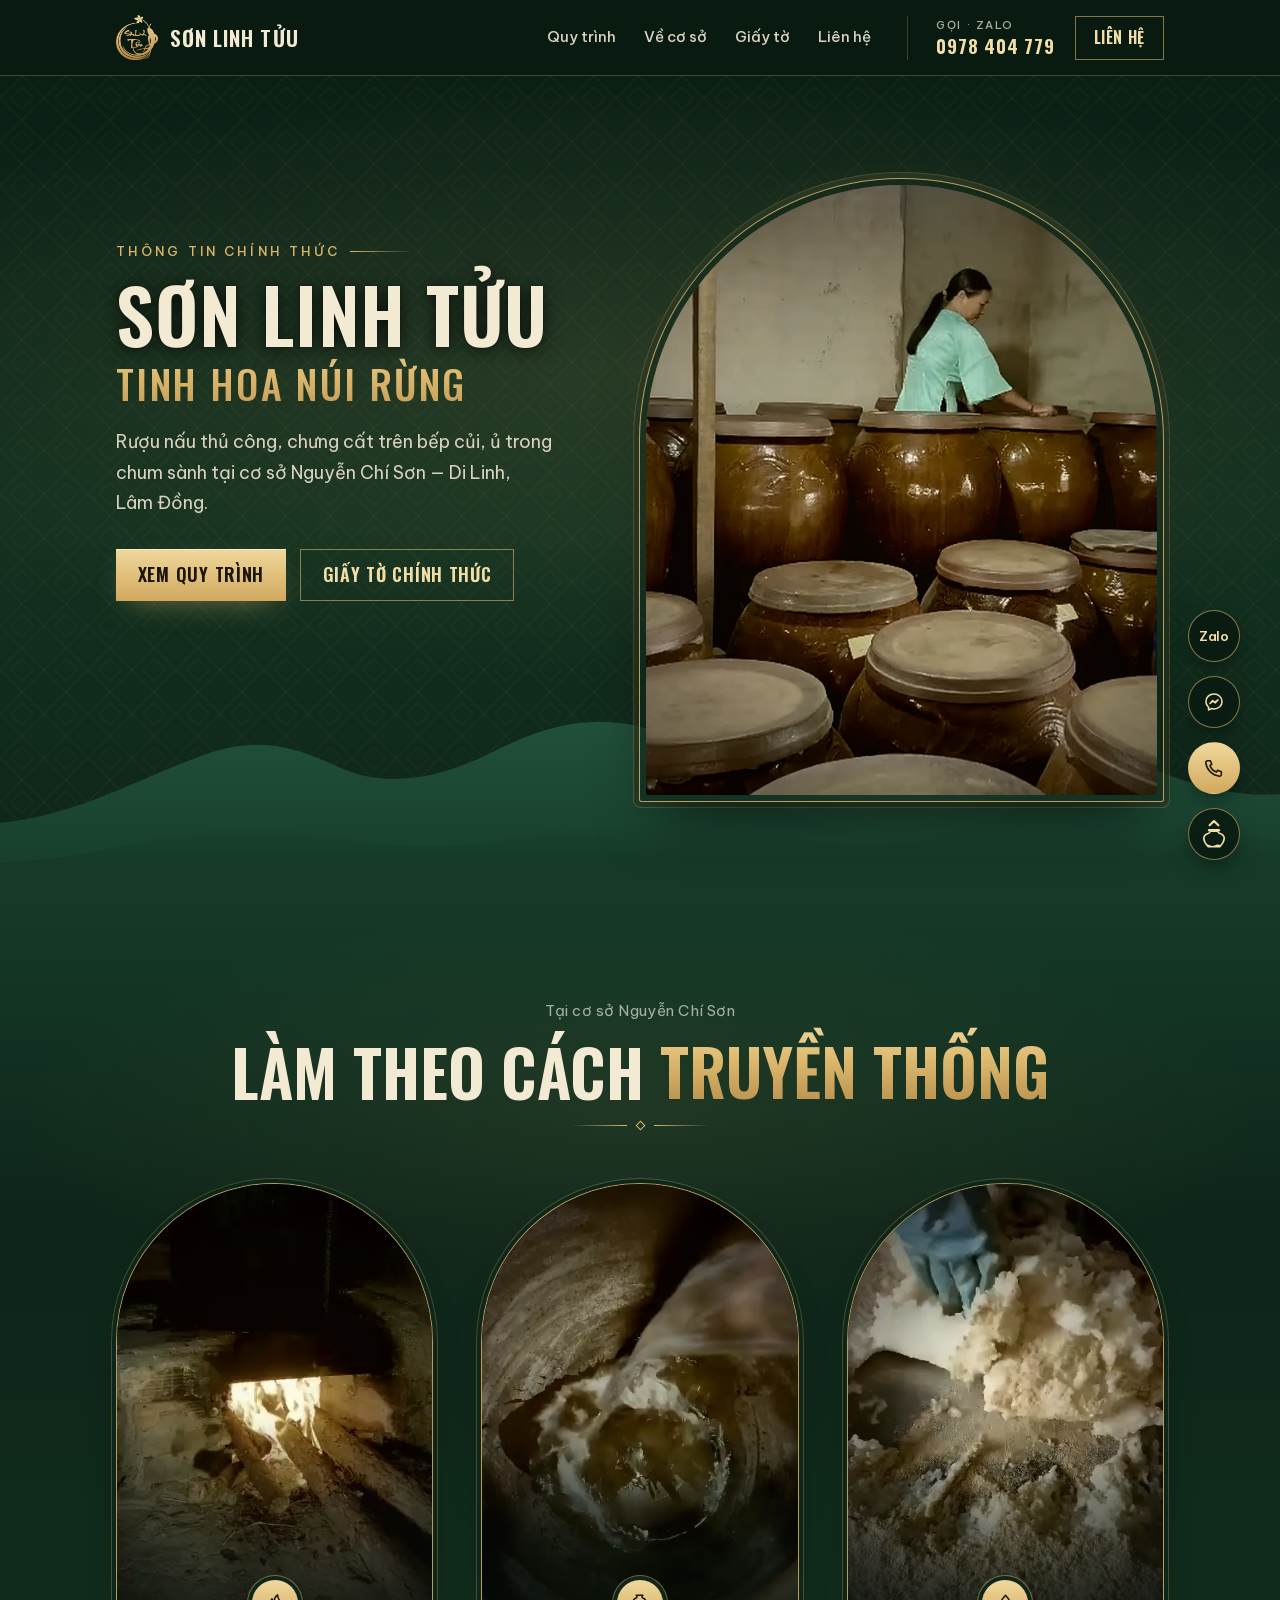
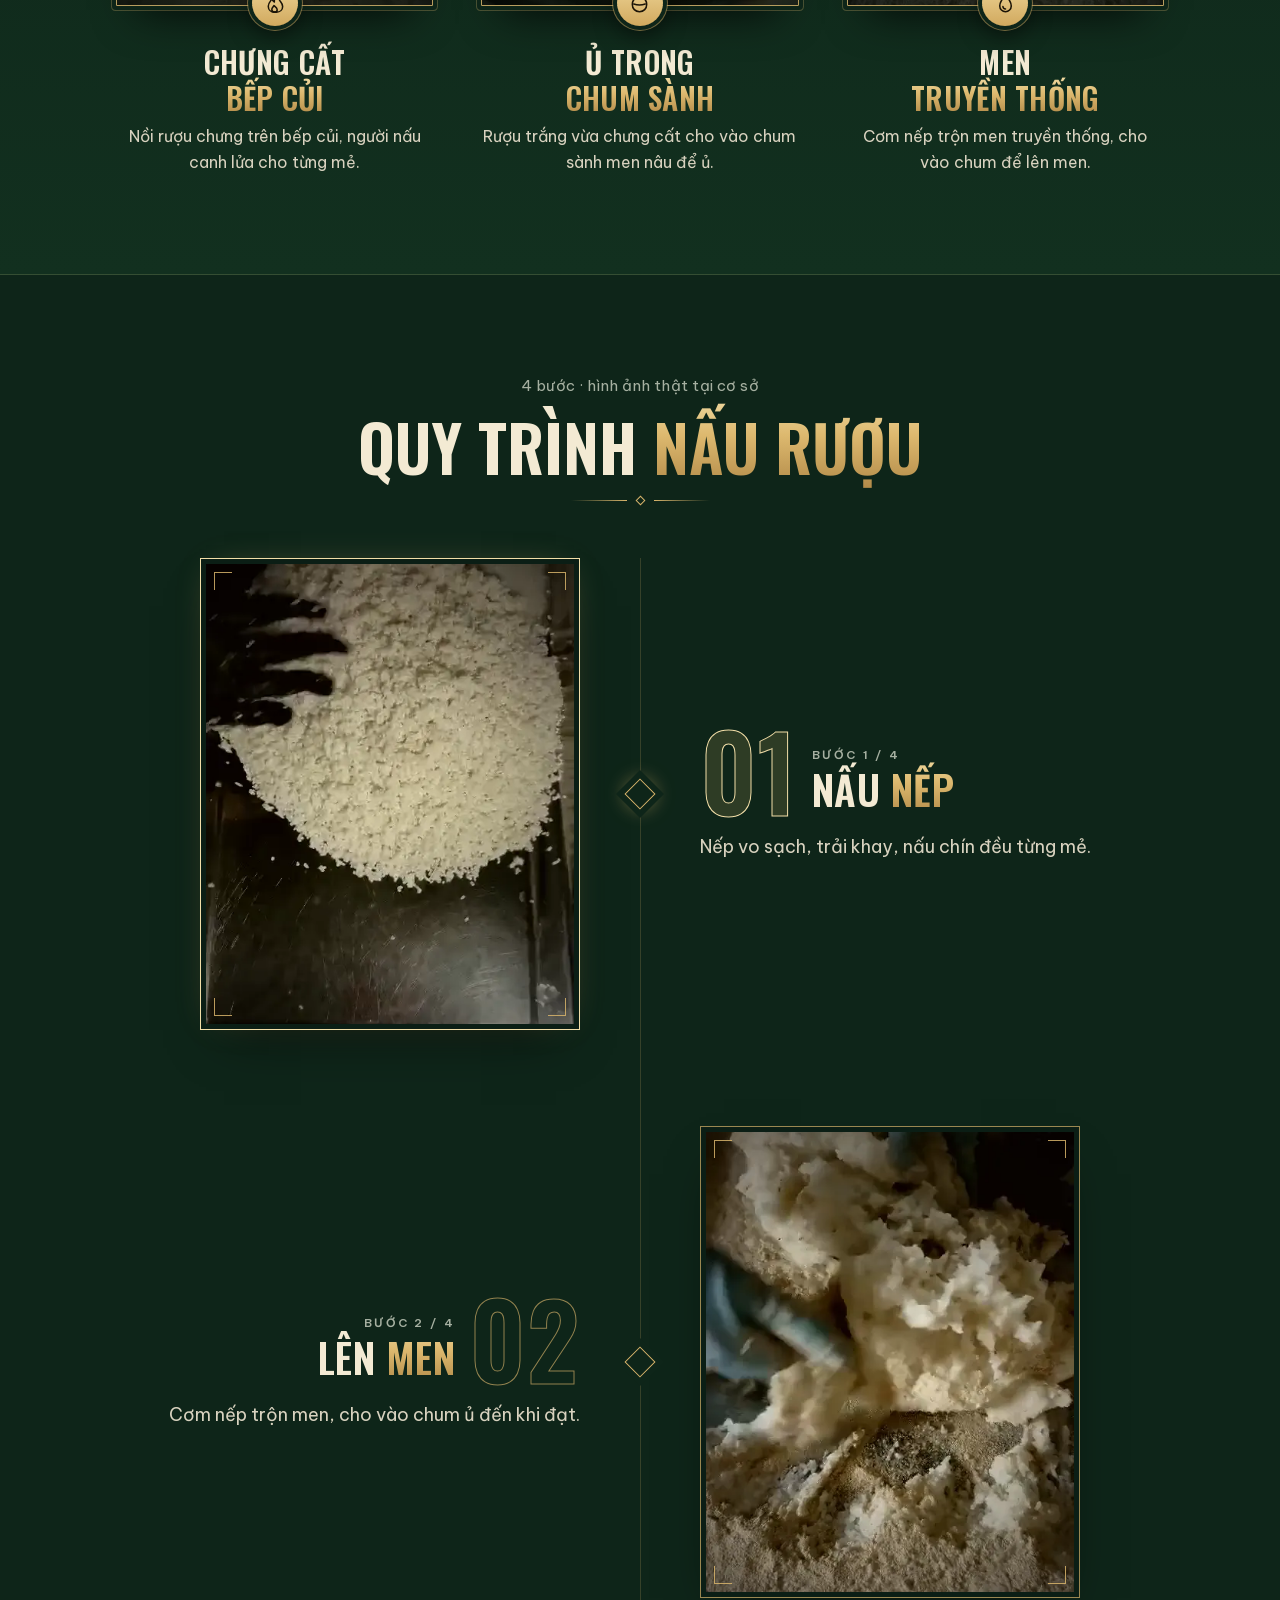
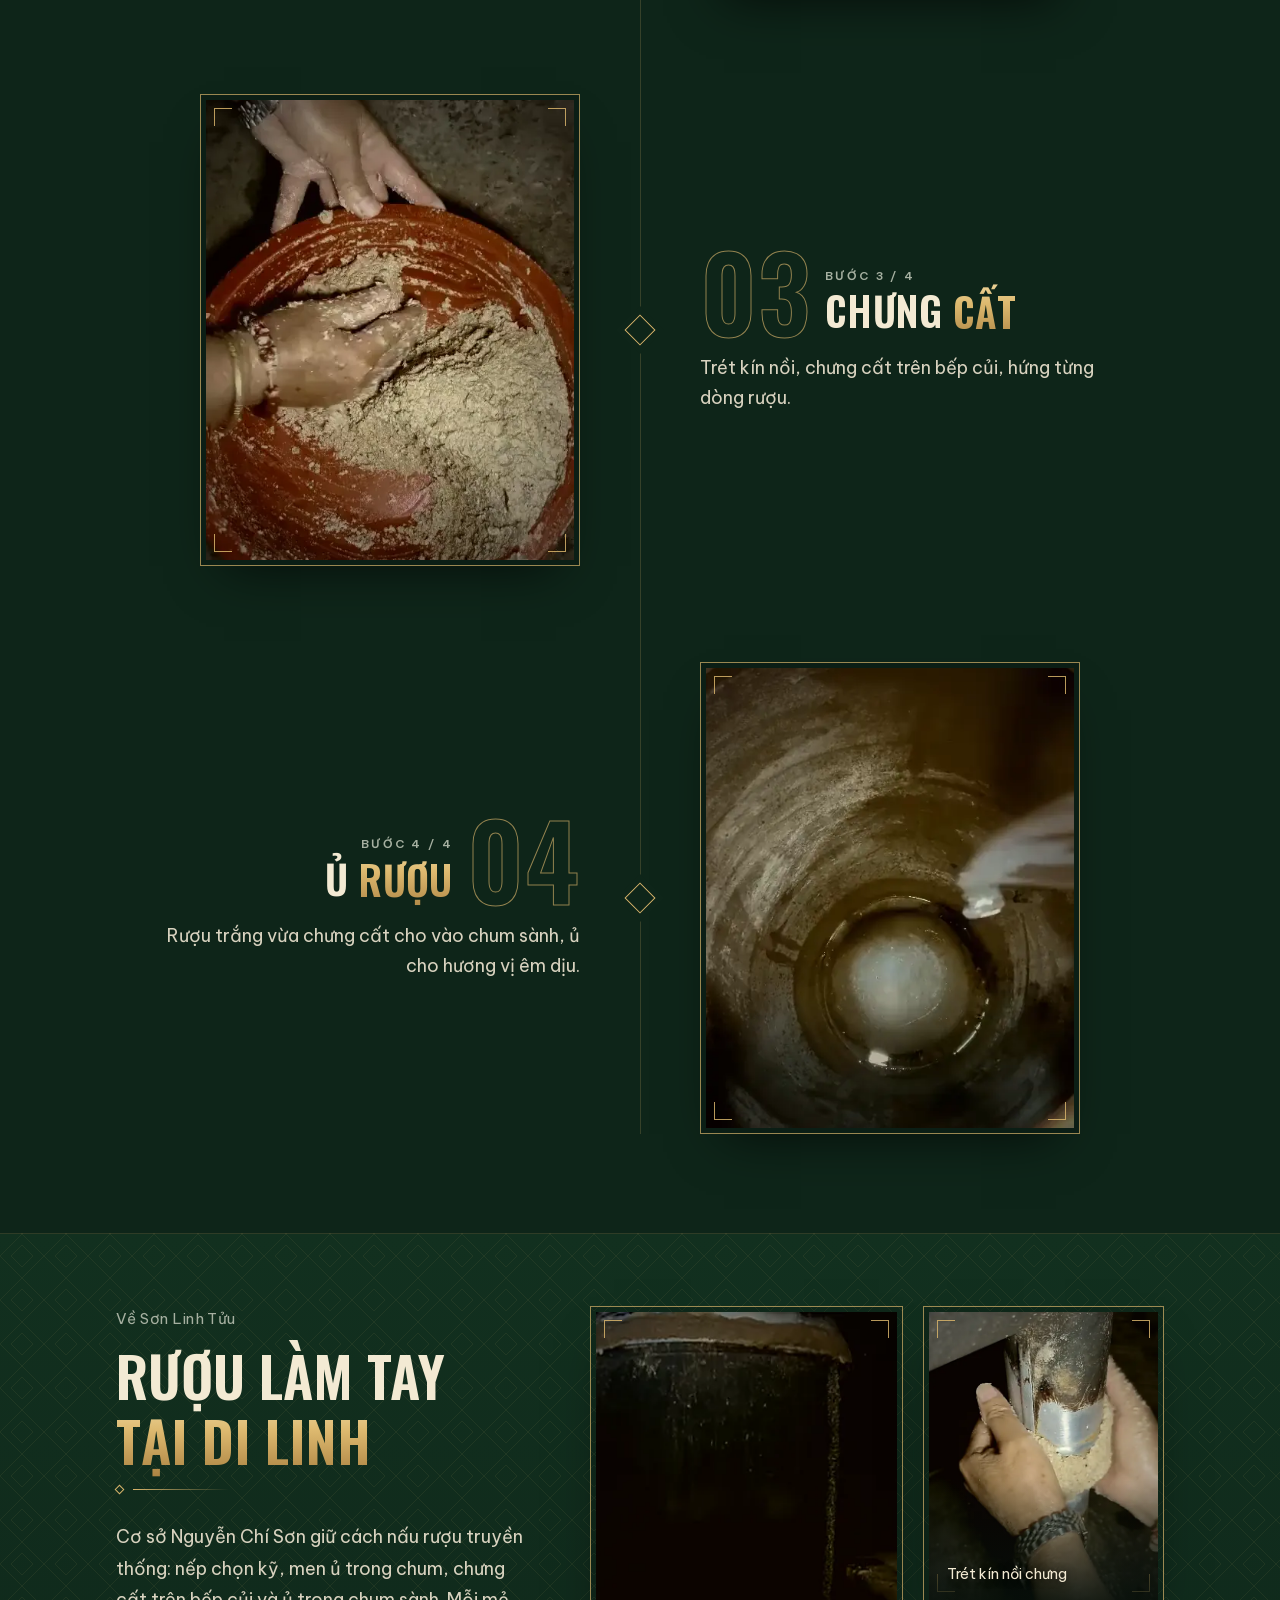
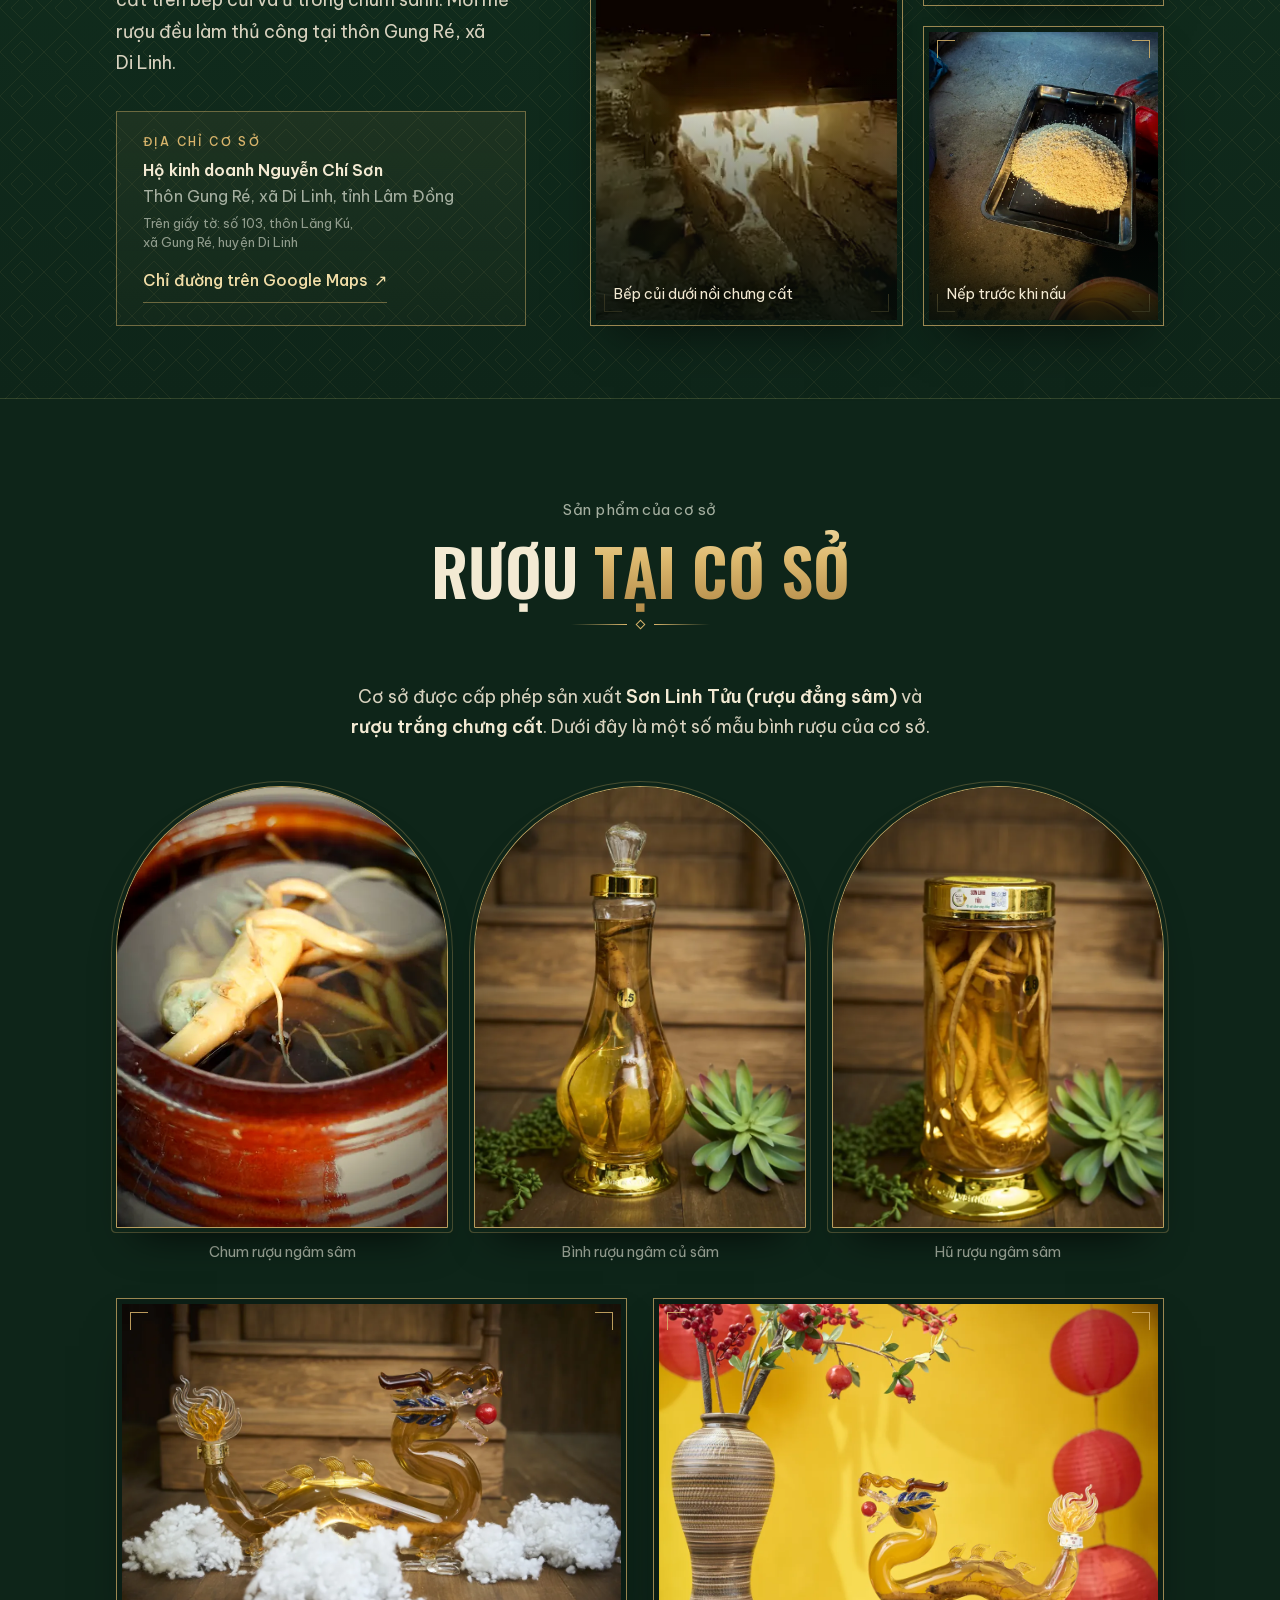
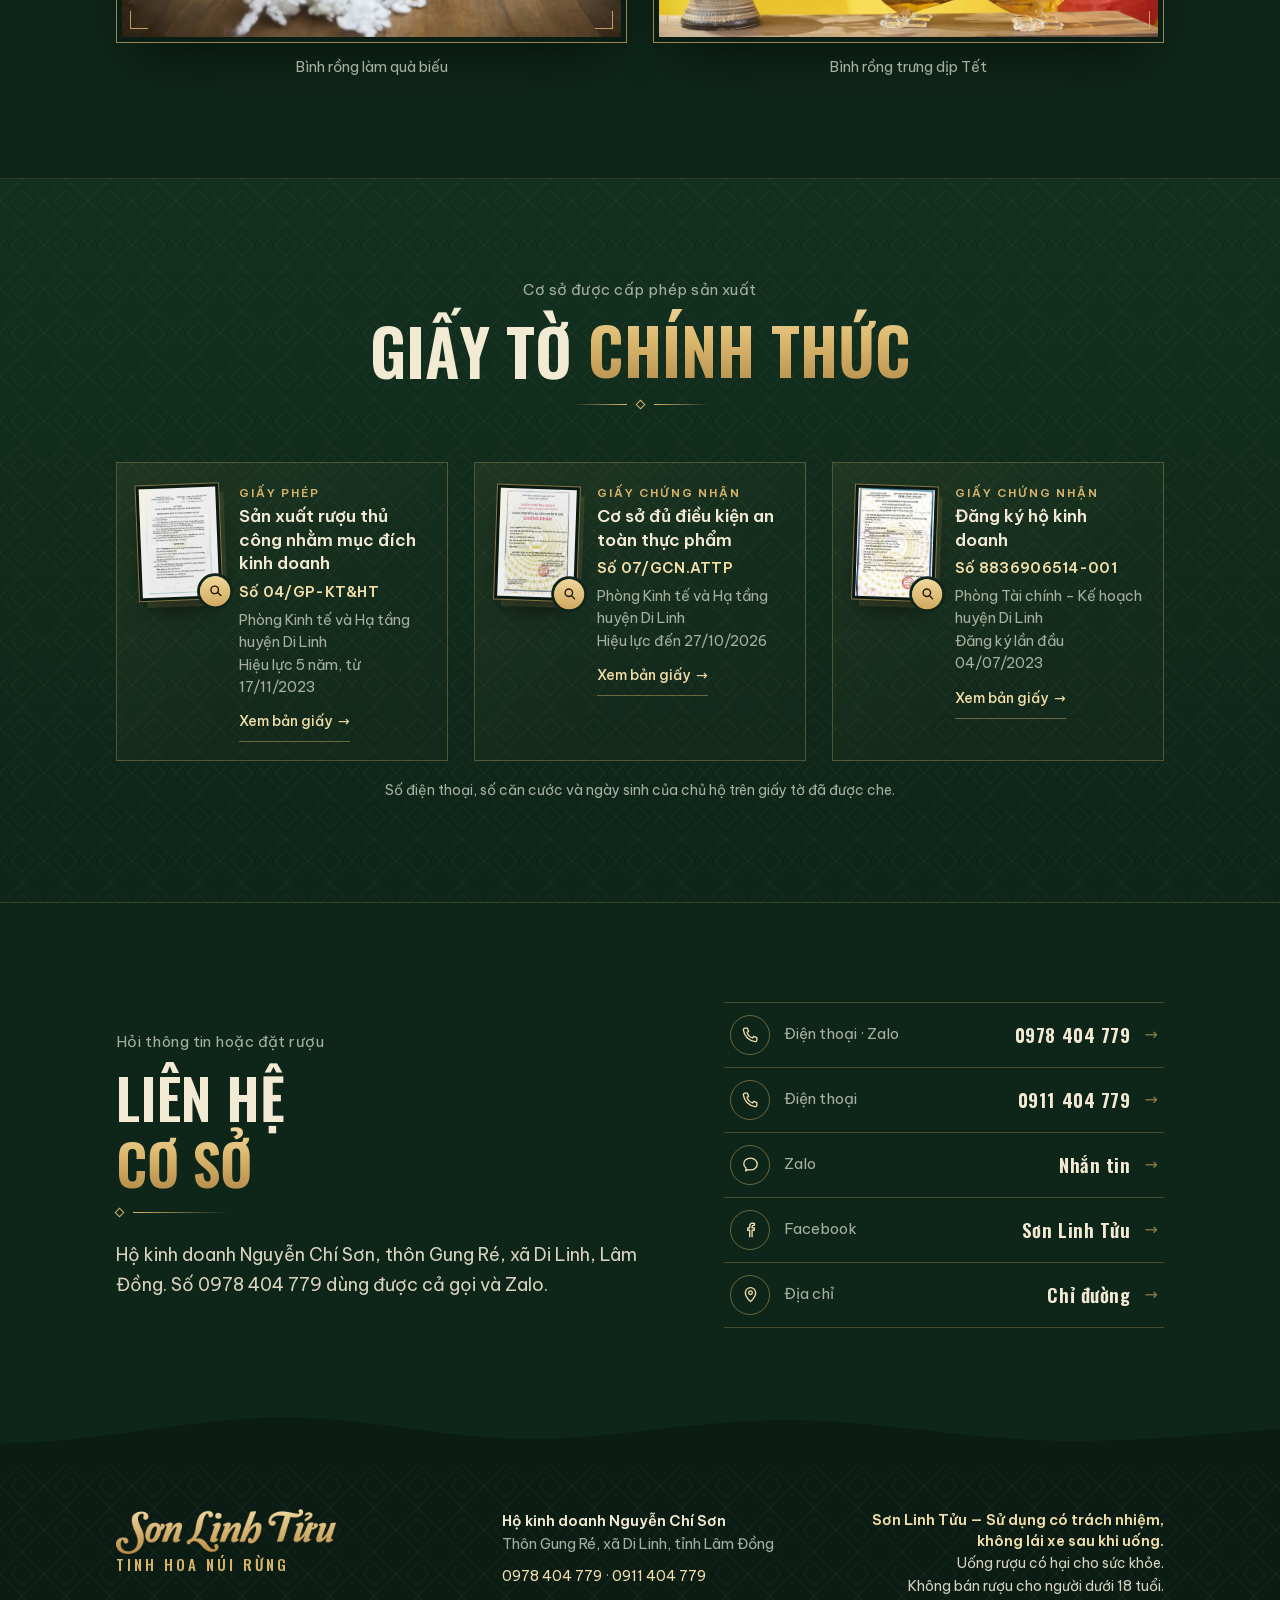
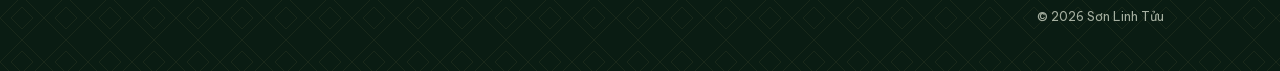
==== commit b2e1797c: "Bản 23: sửa quy trình theo khách, mặt tiền kho chum sành, chum ngâm sâm chuyển xuống phần Rượu tại c" ====
--- a/qr.html
+++ b/qr.html
@@ -23,20 +23,20 @@
 <link rel="apple-touch-icon" href="assets/img/apple-touch-icon.png">
 <link rel="preload" as="font" type="font/woff2" href="assets/fonts/oswald-normal-500-latin.woff2" crossorigin>
 <link rel="preload" as="font" type="font/woff2" href="assets/fonts/oswald-normal-500-vietnamese.woff2" crossorigin>
-<link rel="preload" as="image" href="assets/img/chum-sam-doc.webp">
+<link rel="preload" as="image" href="assets/img/mat-tien-kho-chum.webp">
 <script>(function(){var d=document.documentElement,s=location.search;d.classList.add('js');var mau=/[?&]loader=/.test(s),qr=mau||/\/qr(\.html)?\/?$/.test(location.pathname);if(!qr)return;var da=false;try{da=sessionStorage.getItem('slt-cho')==='1';sessionStorage.setItem('slt-cho','1')}catch(e){}if(mau||!da)d.classList.add('cho-dang')})();</script>
 <link rel="stylesheet" href="assets/css/fonts.css?v=1">
-<link rel="stylesheet" href="assets/css/style.css?v=31">
-<link rel="stylesheet" href="assets/css/cho.css?v=3">
+<link rel="stylesheet" href="assets/css/style.css?v=33">
+<link rel="stylesheet" href="assets/css/cho.css?v=4">
 <!-- ĐẾM LƯỢT XEM: dán mã Cloudflare Web Analytics vào đây khi có tài khoản. /qr = lượt quét tem chai, / = lượt vào từ link. -->
 <script type="application/ld+json">
-{"@context":"https://schema.org","@type":"LocalBusiness","name":"Sơn Linh Tửu","legalName":"Hộ kinh doanh Nguyễn Chí Sơn","slogan":"Tinh hoa núi rừng","telephone":"+84978404779","url":"https://nghtloc14.github.io/sonlinhtuu/","image":"https://nghtloc14.github.io/sonlinhtuu/assets/img/og.jpg","address":{"@type":"PostalAddress","streetAddress":"Số 103, thôn Gung Ré","addressLocality":"xã Di Linh","addressRegion":"Lâm Đồng","addressCountry":"VN"},"sameAs":["https://www.facebook.com/vinh.son.908"]}
+{"@context":"https://schema.org","@type":"LocalBusiness","name":"Sơn Linh Tửu","legalName":"Hộ kinh doanh Nguyễn Chí Sơn","slogan":"Tinh hoa núi rừng","telephone":"+84978404779","url":"https://nghtloc14.github.io/sonlinhtuu/","image":"https://nghtloc14.github.io/sonlinhtuu/assets/img/og.jpg","address":{"@type":"PostalAddress","streetAddress":"Thôn Gung Ré","addressLocality":"xã Di Linh","addressRegion":"Lâm Đồng","addressCountry":"VN"},"sameAs":["https://www.facebook.com/vinh.son.908"]}
 </script>
 </head>
 <body>
-<!-- Khách quét mã trên chai (/qr): màn chờ Vòm sâm ngắn, mỗi phiên một lần, chạm để bỏ qua -->
+<!-- Khách quét mã trên chai (/qr): màn chờ khung vòm ngắn (ảnh kho chum), mỗi phiên một lần, chạm để bỏ qua -->
 <div class="chao" data-chao aria-hidden="true"></div>
-<script src="assets/js/cho.js?v=3"></script>
+<script src="assets/js/cho.js?v=4"></script>
 <a class="skip" href="#noi-dung">Bỏ qua, tới nội dung</a>
 
 <!-- Thanh trên cùng: chỉ hiện trên máy tính -->
@@ -80,7 +80,7 @@
     <div class="hero__stage">
       <figure class="arch">
         <div class="arch__in">
-          <img src="assets/img/chum-sam-doc.webp" width="620" height="763" alt="Củ sâm ngâm trong chum sành men nâu tại cơ sở" fetchpriority="high">
+          <img src="assets/img/mat-tien-kho-chum.webp" width="840" height="1034" alt="Kho chum sành ủ rượu tại cơ sở, người thợ đang kiểm tra từng chum" fetchpriority="high">
         </div>
       </figure>
     </div>
@@ -122,21 +122,21 @@
       <article class="diem">
         <div class="diem__media">
           <div class="diem__arch">
-            <img src="assets/img/poster-diem-chum-sanh.webp" width="480" height="640" loading="lazy" alt="Kho chum sành ủ rượu của cơ sở">
-            <video data-src="assets/video/diem-chum-sanh.mp4" muted loop playsinline preload="none" disableremoteplayback aria-hidden="true"></video>
+            <img src="assets/img/poster-diem-chum-sanh.webp?v=2" width="480" height="640" loading="lazy" alt="Rượu trắng vừa chưng cất đổ vào chum sành">
+            <video data-src="assets/video/diem-chum-sanh.mp4?v=2" muted loop playsinline preload="none" disableremoteplayback aria-hidden="true"></video>
           </div>
           <span class="diem__icon" aria-hidden="true"><svg viewBox="0 0 24 24"><path d="M8.5 3.5h7M9.2 3.5v2.2C6.2 7 4.5 9.6 4.5 13c0 4.3 3.1 7.5 7.5 7.5s7.5-3.2 7.5-7.5c0-3.4-1.7-6-4.7-7.3V3.5"/><path d="M6 12.5c3.8 1.4 8.2 1.4 12 0"/></svg></span>
         </div>
         <div class="diem__body">
           <h3 class="diem__t"><span>Ủ trong</span> <span class="gold-text">chum sành</span></h3>
-          <p>Rượu nằm trong chum sành men nâu, xếp thành dãy trong kho.</p>
+          <p>Rượu trắng vừa chưng cất cho vào chum sành men nâu để ủ.</p>
         </div>
       </article>
       <article class="diem">
         <div class="diem__media">
           <div class="diem__arch">
-            <img src="assets/img/poster-diem-men.webp" width="480" height="640" loading="lazy" alt="Tay trộn men với cơm nếp">
-            <video data-src="assets/video/diem-men.mp4" muted loop playsinline preload="none" disableremoteplayback aria-hidden="true"></video>
+            <img src="assets/img/poster-diem-men.webp?v=2" width="480" height="640" loading="lazy" alt="Tay đeo găng trộn cơm nếp với men">
+            <video data-src="assets/video/diem-men.mp4?v=2" muted loop playsinline preload="none" disableremoteplayback aria-hidden="true"></video>
           </div>
           <span class="diem__icon" aria-hidden="true"><svg viewBox="0 0 24 24"><path d="M12 3.5s-6 6.6-6 11a6 6 0 0 0 12 0c0-4.4-6-11-6-11z"/><path d="M9.3 15.2a2.8 2.8 0 0 0 2.7 2.6"/></svg></span>
         </div>
@@ -186,8 +186,8 @@
             </div>
           </div>
           <div class="frame"><div class="frame__in">
-            <img src="assets/img/poster-02-len-men.webp" width="480" height="854" loading="lazy" alt="">
-            <video data-src="assets/video/02-len-men.mp4" muted loop playsinline preload="none" disableremoteplayback aria-hidden="true"></video>
+            <img src="assets/img/poster-02-len-men.webp?v=2" width="480" height="854" loading="lazy" alt="">
+            <video data-src="assets/video/02-len-men.mp4?v=2" muted loop playsinline preload="none" disableremoteplayback aria-hidden="true"></video>
           </div></div>
           <p class="step__desc">Cơm nếp trộn men, cho vào chum ủ đến khi đạt.</p>
         </div>
@@ -203,8 +203,8 @@
             </div>
           </div>
           <div class="frame"><div class="frame__in">
-            <img src="assets/img/poster-03-chung-cat.webp" width="480" height="854" loading="lazy" alt="">
-            <video data-src="assets/video/03-chung-cat.mp4" muted loop playsinline preload="none" disableremoteplayback aria-hidden="true"></video>
+            <img src="assets/img/poster-03-chung-cat.webp?v=2" width="480" height="854" loading="lazy" alt="">
+            <video data-src="assets/video/03-chung-cat.mp4?v=2" muted loop playsinline preload="none" disableremoteplayback aria-hidden="true"></video>
           </div></div>
           <p class="step__desc">Trét kín nồi, chưng cất trên bếp củi, hứng từng dòng rượu.</p>
         </div>
@@ -220,10 +220,10 @@
             </div>
           </div>
           <div class="frame"><div class="frame__in">
-            <img src="assets/img/poster-04-u-ruou.webp" width="480" height="854" loading="lazy" alt="">
-            <video data-src="assets/video/04-u-ruou.mp4" muted loop playsinline preload="none" disableremoteplayback aria-hidden="true"></video>
+            <img src="assets/img/poster-04-u-ruou.webp?v=2" width="480" height="854" loading="lazy" alt="">
+            <video data-src="assets/video/04-u-ruou.mp4?v=2" muted loop playsinline preload="none" disableremoteplayback aria-hidden="true"></video>
           </div></div>
-          <p class="step__desc">Rượu cho vào chum sành, ủ cho hương vị êm dịu.</p>
+          <p class="step__desc">Rượu trắng vừa chưng cất cho vào chum sành, ủ cho hương vị êm dịu.</p>
         </div>
       </li>
     </ol>
@@ -244,20 +244,20 @@
         <!-- Địa chỉ mới sau sắp xếp đơn vị hành chính 07/2025 (xã Gung Ré nhập vào xã Di Linh); dòng nhỏ để đối chiếu với giấy tờ cấp năm 2023 -->
         <address>
           <strong>Hộ kinh doanh Nguyễn Chí Sơn</strong>
-          <span class="nw">Số 103, thôn Gung Ré,</span> <span class="nw">xã Di Linh,</span> <span class="nw">tỉnh Lâm Đồng</span>
-          <small class="place__cu">Trên giấy tờ: <span class="nw">thôn Lăng Kú,</span> <span class="nw">xã Gung Ré,</span> <span class="nw">huyện Di Linh</span></small>
+          <span class="nw">Thôn Gung Ré,</span> <span class="nw">xã Di Linh,</span> <span class="nw">tỉnh Lâm Đồng</span>
+          <small class="place__cu">Trên giấy tờ: <span class="nw">số 103, thôn Lăng Kú,</span> <span class="nw">xã Gung Ré,</span> <span class="nw">huyện Di Linh</span></small>
         </address>
         <a class="link" href="https://www.google.com/maps/search/?api=1&amp;query=S%E1%BB%91%20103%20th%C3%B4n%20L%C4%83ng%20K%C3%BA%2C%20x%C3%A3%20Gung%20R%C3%A9%2C%20Di%20Linh%2C%20L%C3%A2m%20%C4%90%E1%BB%93ng" target="_blank" rel="noopener">Chỉ đường trên Google Maps <span aria-hidden="true">↗</span></a>
       </div>
     </div>
     <div class="gallery">
       <figure class="gallery__big">
-        <div class="frame"><div class="frame__in"><img src="assets/img/co-so-kho-chum.webp" width="480" height="600" loading="lazy" alt="Người thợ làm việc giữa kho chum sành ủ rượu"></div></div>
-        <figcaption>Kho chum sành ủ rượu</figcaption>
+        <div class="frame"><div class="frame__in"><img src="assets/img/co-so-bep-cui-lon.webp" width="480" height="600" loading="lazy" alt="Lửa củi cháy dưới nồi chưng cất rượu"></div></div>
+        <figcaption>Bếp củi dưới nồi chưng cất</figcaption>
       </figure>
       <figure>
-        <div class="frame"><div class="frame__in"><img src="assets/img/co-so-bep-cui.webp" width="480" height="600" loading="lazy" alt="Lửa củi cháy dưới nồi chưng cất"></div></div>
-        <figcaption>Bếp củi chưng cất</figcaption>
+        <div class="frame"><div class="frame__in"><img src="assets/img/co-so-tret-noi.webp" width="480" height="600" loading="lazy" alt="Tay trét kín khe nồi chưng cất"></div></div>
+        <figcaption>Trét kín nồi chưng</figcaption>
       </figure>
       <figure>
         <div class="frame"><div class="frame__in"><img src="assets/img/co-so-nep.webp" width="720" height="900" loading="lazy" alt="Nếp trải trên khay inox trước khi nấu"></div></div>
@@ -277,6 +277,10 @@
     </div>
     <p class="ruou__lead">Cơ sở được cấp phép sản xuất <strong>Sơn Linh Tửu (rượu đẳng sâm)</strong> và <strong>rượu trắng chưng cất</strong>. Dưới đây là một số mẫu bình rượu của cơ sở.</p>
     <div class="ruou">
+      <figure class="ruou__doc">
+        <div class="ruou__vom"><img src="assets/img/chum-sam-doc.webp" width="620" height="763" loading="lazy" alt="Củ sâm ngâm trong chum sành men nâu"></div>
+        <figcaption>Chum rượu ngâm sâm</figcaption>
+      </figure>
       <figure class="ruou__doc">
         <div class="ruou__vom"><img src="assets/img/ruou-binh-sam.webp" width="720" height="1080" loading="lazy" alt="Bình rượu dáng bầu nắp vàng, bên trong ngâm củ sâm"></div>
         <figcaption>Bình rượu ngâm củ sâm</figcaption>
@@ -381,7 +385,7 @@
       <p class="foot__tag">Tinh hoa núi rừng</p>
     </div>
     <div class="foot__info">
-      <p><strong>Hộ kinh doanh Nguyễn Chí Sơn</strong><br><span class="nw">Số 103, thôn Gung Ré,</span> <span class="nw">xã Di Linh,</span> <span class="nw">tỉnh Lâm Đồng</span></p>
+      <p><strong>Hộ kinh doanh Nguyễn Chí Sơn</strong><br><span class="nw">Thôn Gung Ré,</span> <span class="nw">xã Di Linh,</span> <span class="nw">tỉnh Lâm Đồng</span></p>
       <p><a href="tel:0978404779">0978 404 779</a> · <a href="tel:0911404779">0911 404 779</a></p>
     </div>
     <div class="foot__legal">
--- a/assets/css/style.css
+++ b/assets/css/style.css
@@ -258,6 +258,7 @@
 .ruou__lead { margin: 0 auto 28px; max-width: 34em; text-align: center; font-size: 16.5px; color: var(--chu); text-wrap: balance; }
 .ruou__lead strong { color: var(--kem); font-weight: 600; }
 .ruou { display: grid; grid-template-columns: 1fr 1fr; gap: 26px 16px; max-width: 520px; margin: 0 auto; }
+.ruou > .ruou__doc:first-child { grid-column: 1 / -1; justify-self: center; width: min(100%, 300px); } /* dòng rượu sâm: chum ngâm sâm lớn trước */
 .ruou figure { margin: 0; }
 .ruou__vom {
   position: relative; overflow: hidden; aspect-ratio: 3 / 4; background: #0a1a12;
@@ -435,8 +436,9 @@
   .docs > .doc:last-child:nth-child(odd) { grid-column: auto; justify-self: stretch; width: auto; }
 }
 @media (min-width: 640px) {
-  .ruou { max-width: 760px; gap: 30px 22px; }
-  .ruou__ngang { grid-column: auto; }
+  .ruou { max-width: 760px; grid-template-columns: repeat(6, minmax(0, 1fr)); gap: 30px 22px; }
+  .ruou > .ruou__doc, .ruou > .ruou__doc:first-child { grid-column: span 2; justify-self: stretch; width: auto; }
+  .ruou__ngang { grid-column: span 3; }
 }
 
 /* ===================== Máy tính ≥ 1024px ===================== */
@@ -523,15 +525,7 @@
   .docs { max-width: 1040px; gap: 28px; }
   .docs > .doc:last-child:nth-child(odd) { width: calc(50% - 14px); }
   .ruou__lead { margin-bottom: clamp(28px, 5vh, 44px); font-size: 18px; }
-  .ruou { max-width: 1060px; grid-template-columns: 1fr 1fr 1.35fr; grid-template-rows: 1fr 1fr; gap: 20px 26px; height: clamp(400px, calc(100vh - var(--top-h) - 260px), 600px); }
-  .ruou figure { display: flex; flex-direction: column; min-height: 0; }
-  .ruou__doc { grid-row: 1 / span 2; }
-  .ruou__doc .ruou__vom { flex: 1; aspect-ratio: auto; min-height: 0; }
-  .ruou__ngang { grid-column: 3; position: relative; }
-  .ruou__ngang .frame { flex: 1; display: flex; min-height: 0; }
-  .ruou__ngang .frame__in { flex: 1; aspect-ratio: auto; min-height: 0; }
-  .ruou__ngang .frame__in::before { content: ""; position: absolute; inset: 0; z-index: 1; pointer-events: none; background: linear-gradient(180deg, transparent 58%, rgba(6,16,11,.82)); }
-  .ruou__ngang figcaption { position: absolute; z-index: 2; left: 22px; right: 16px; bottom: 18px; margin: 0; text-align: left; color: var(--kem); text-shadow: 0 1px 8px rgba(0,0,0,.7); }
+  .ruou { max-width: min(1060px, calc((100vh - var(--top-h) - 110px) * 2.3)); gap: 34px 26px; }
   .doc { grid-template-columns: 112px 1fr; gap: 26px; padding: 26px 26px 22px; }
   .doc h3 { font-size: 17px; }
 
@@ -638,8 +632,9 @@
   .step__head { grid-area: head; align-self: end; }
   .step__desc { grid-area: desc; align-self: start; }
   .step + .step { margin-top: 40px; }
-  .ruou { max-width: 900px; grid-template-columns: 1fr 1fr 1.5fr 1.5fr; gap: 16px; }
-  .ruou__ngang { grid-column: auto; }
+  .ruou { max-width: 940px; grid-template-columns: 1fr 1fr 1fr 1.5fr 1.5fr; gap: 14px; }
+  .ruou > .ruou__doc, .ruou > .ruou__doc:first-child, .ruou__ngang { grid-column: auto; }
+  .ruou figcaption { margin-top: 8px; font-size: 12.5px; line-height: 1.35; }
   .ruou__vom { height: calc(100vh - 170px); height: calc(100svh - 170px); aspect-ratio: auto; }
   .ruou__ngang .frame__in { height: calc(100vh - 180px); height: calc(100svh - 180px); aspect-ratio: auto; }
   .ruou__lead { margin-bottom: 18px; }
@@ -703,7 +698,7 @@
 /* Màn rất rộng (27 inch, cửa sổ toàn màn hình): nới khung, phóng chữ và ảnh cho cân */
 @media (min-width: 1760px) {
   .wrap, .hero__in { width: min(100% - 160px, 1400px); }
-  .ruou { max-width: 1280px; height: clamp(400px, calc(100vh - var(--top-h) - 280px), 700px); }
+  .ruou { max-width: min(1240px, calc((100vh - var(--top-h) - 110px) * 2.3)); }
   .h2 { font-size: 78px; }
 }
 @media (min-width: 2200px) {
--- a/assets/css/cho.css
+++ b/assets/css/cho.css
@@ -1,5 +1,5 @@
 /* Bản A — màn chờ khi khách quét mã QR trên chai.
-   Mẫu Vòm sâm: ảnh chum ngâm sâm hiện dần trong khung vòm, hơi rượu bốc nhẹ, hạt vàng bay lên.
+   Mẫu khung vòm: ảnh kho chum sành (trước 17/09 là chum ngâm sâm) hiện dần trong khung vòm, hơi rượu bốc nhẹ, hạt vàng bay lên.
    Chỉ hiện ở /qr, mỗi phiên một lần, khoảng 2,2 giây, tối đa 3 giây, chạm để bỏ qua. */
 
 .chao { display: none; }
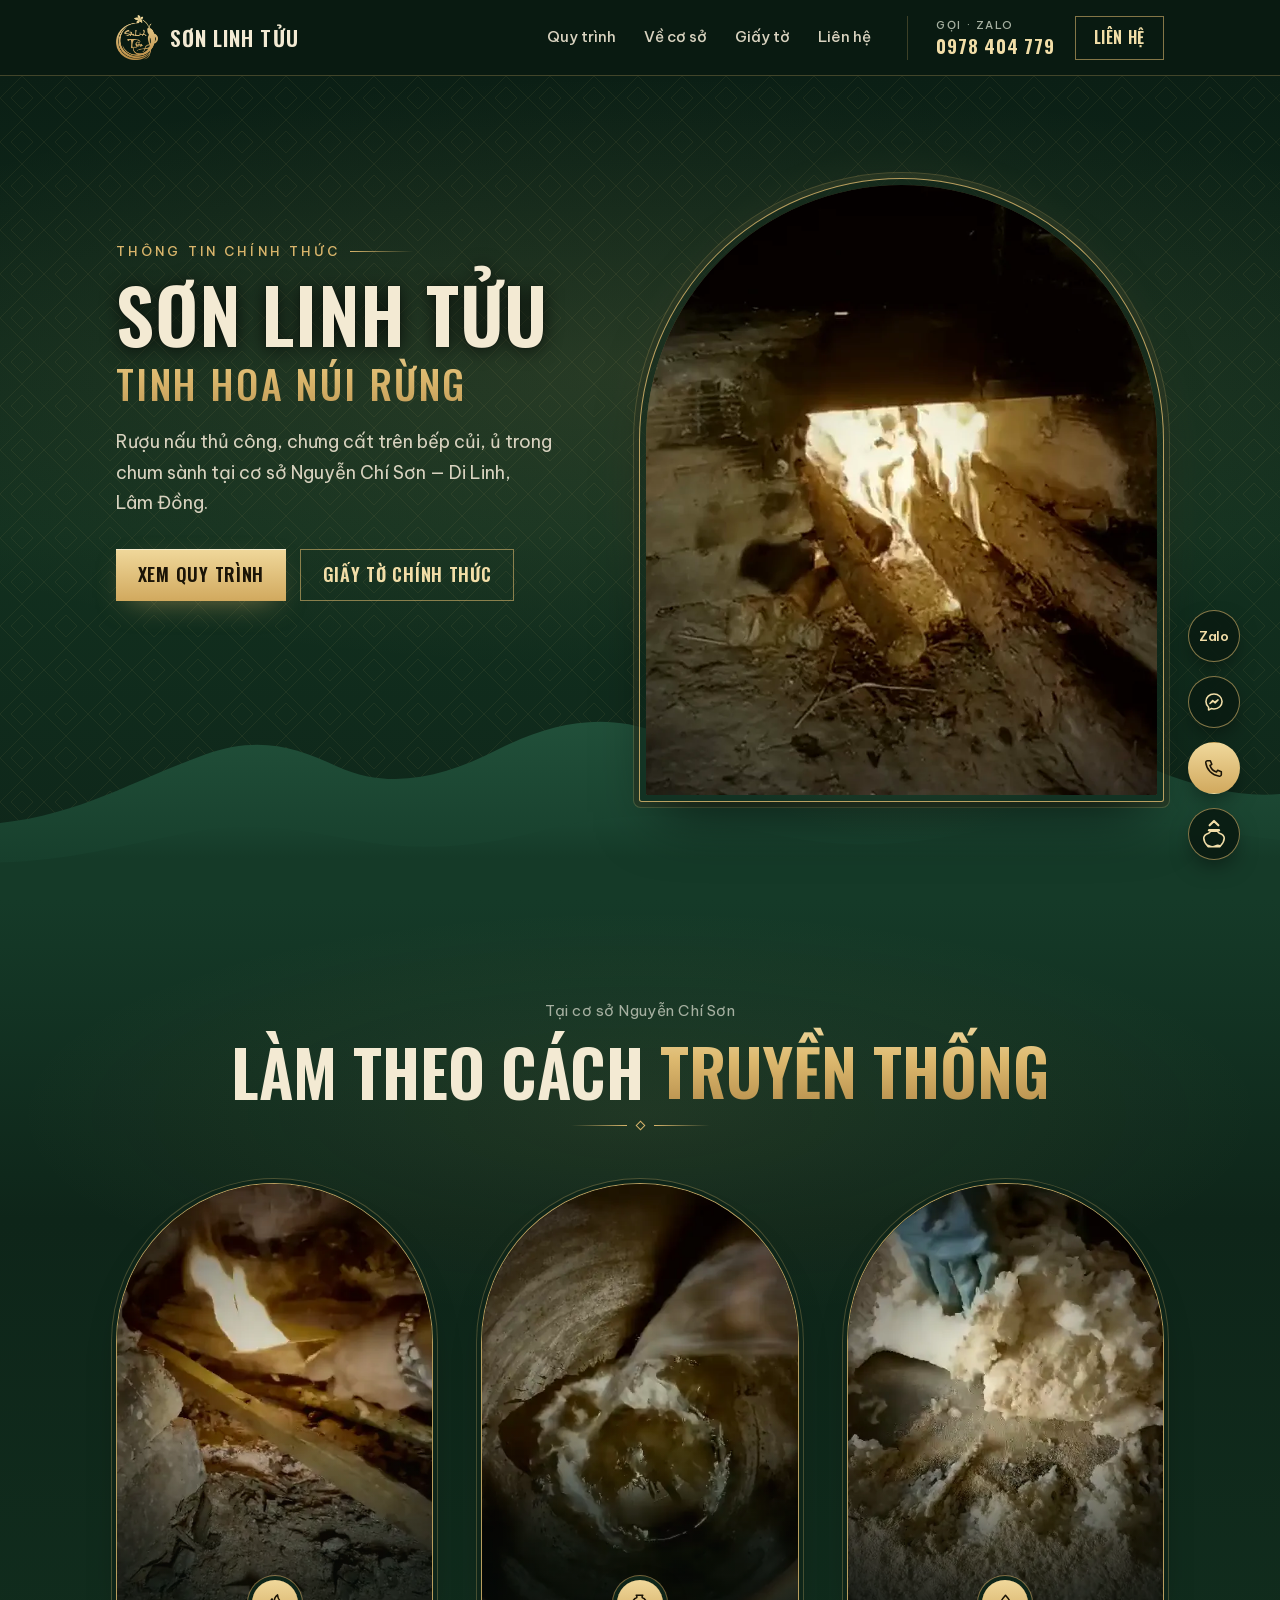
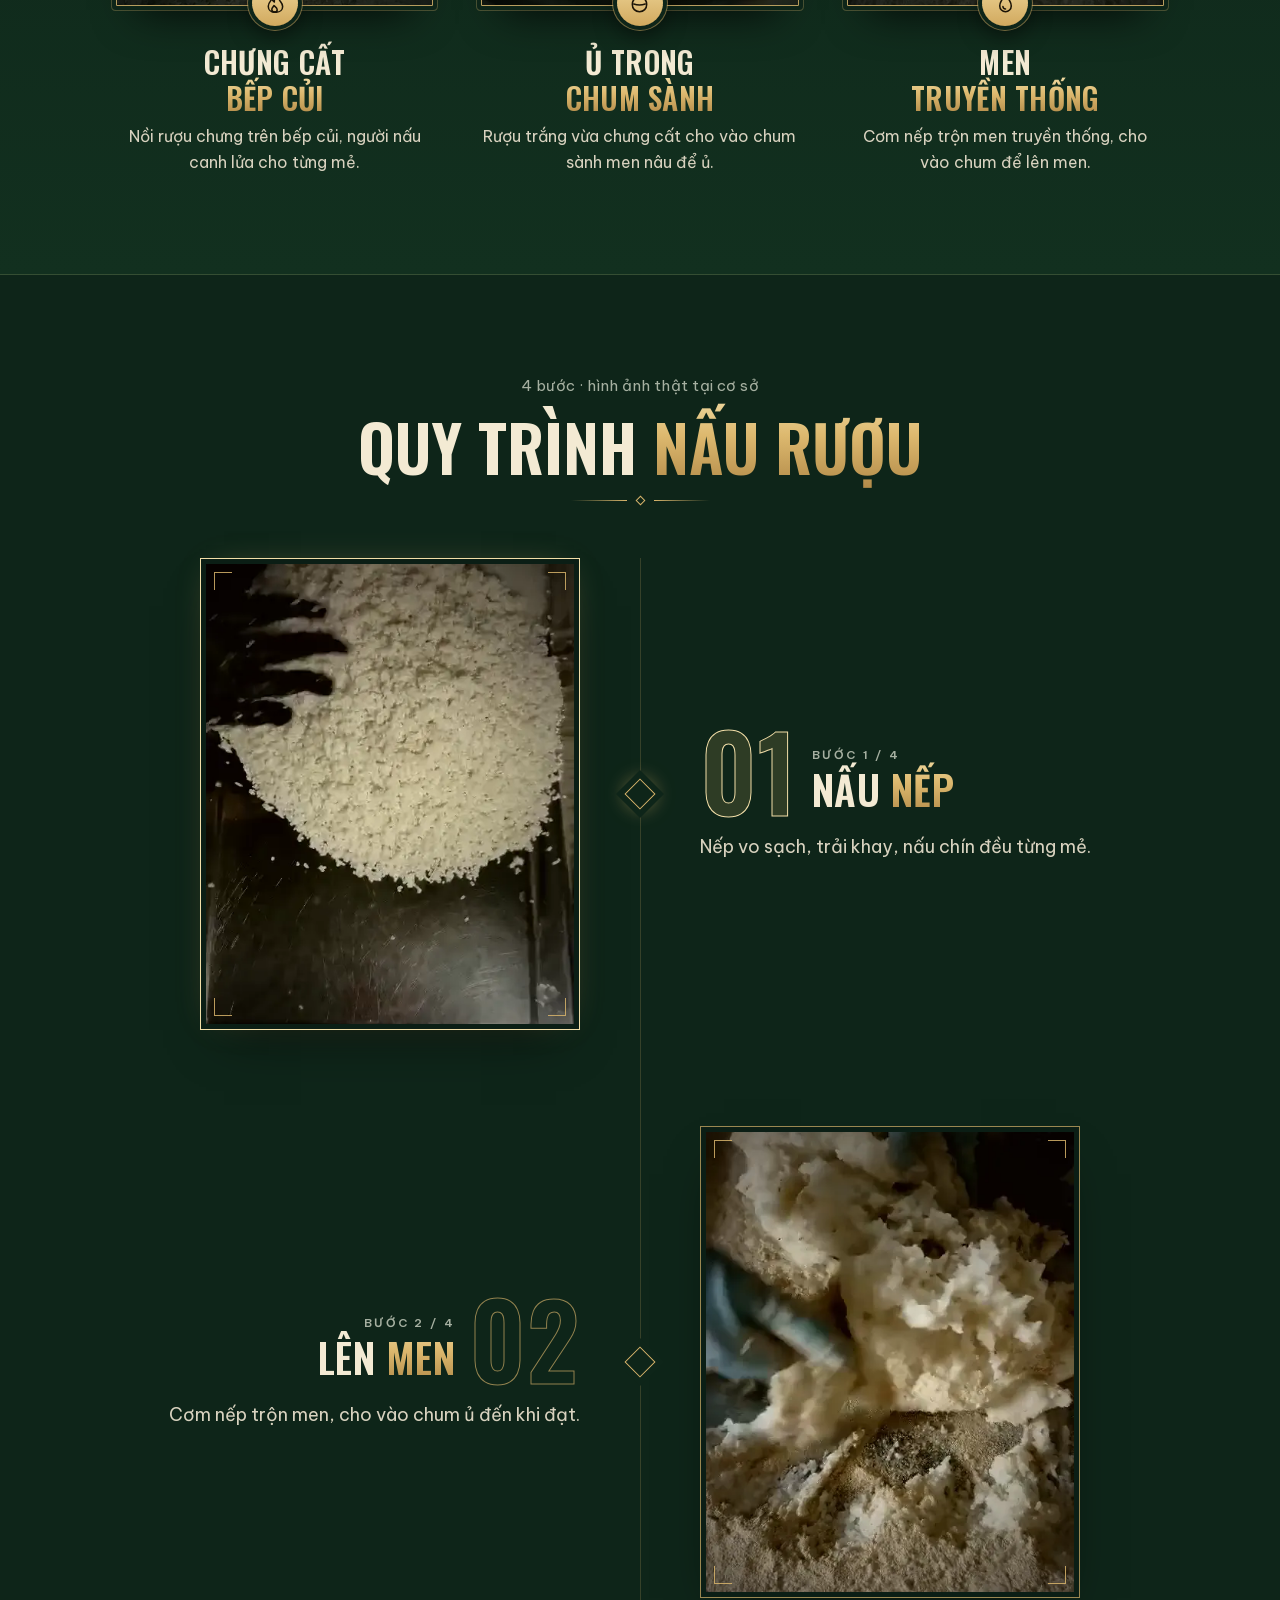
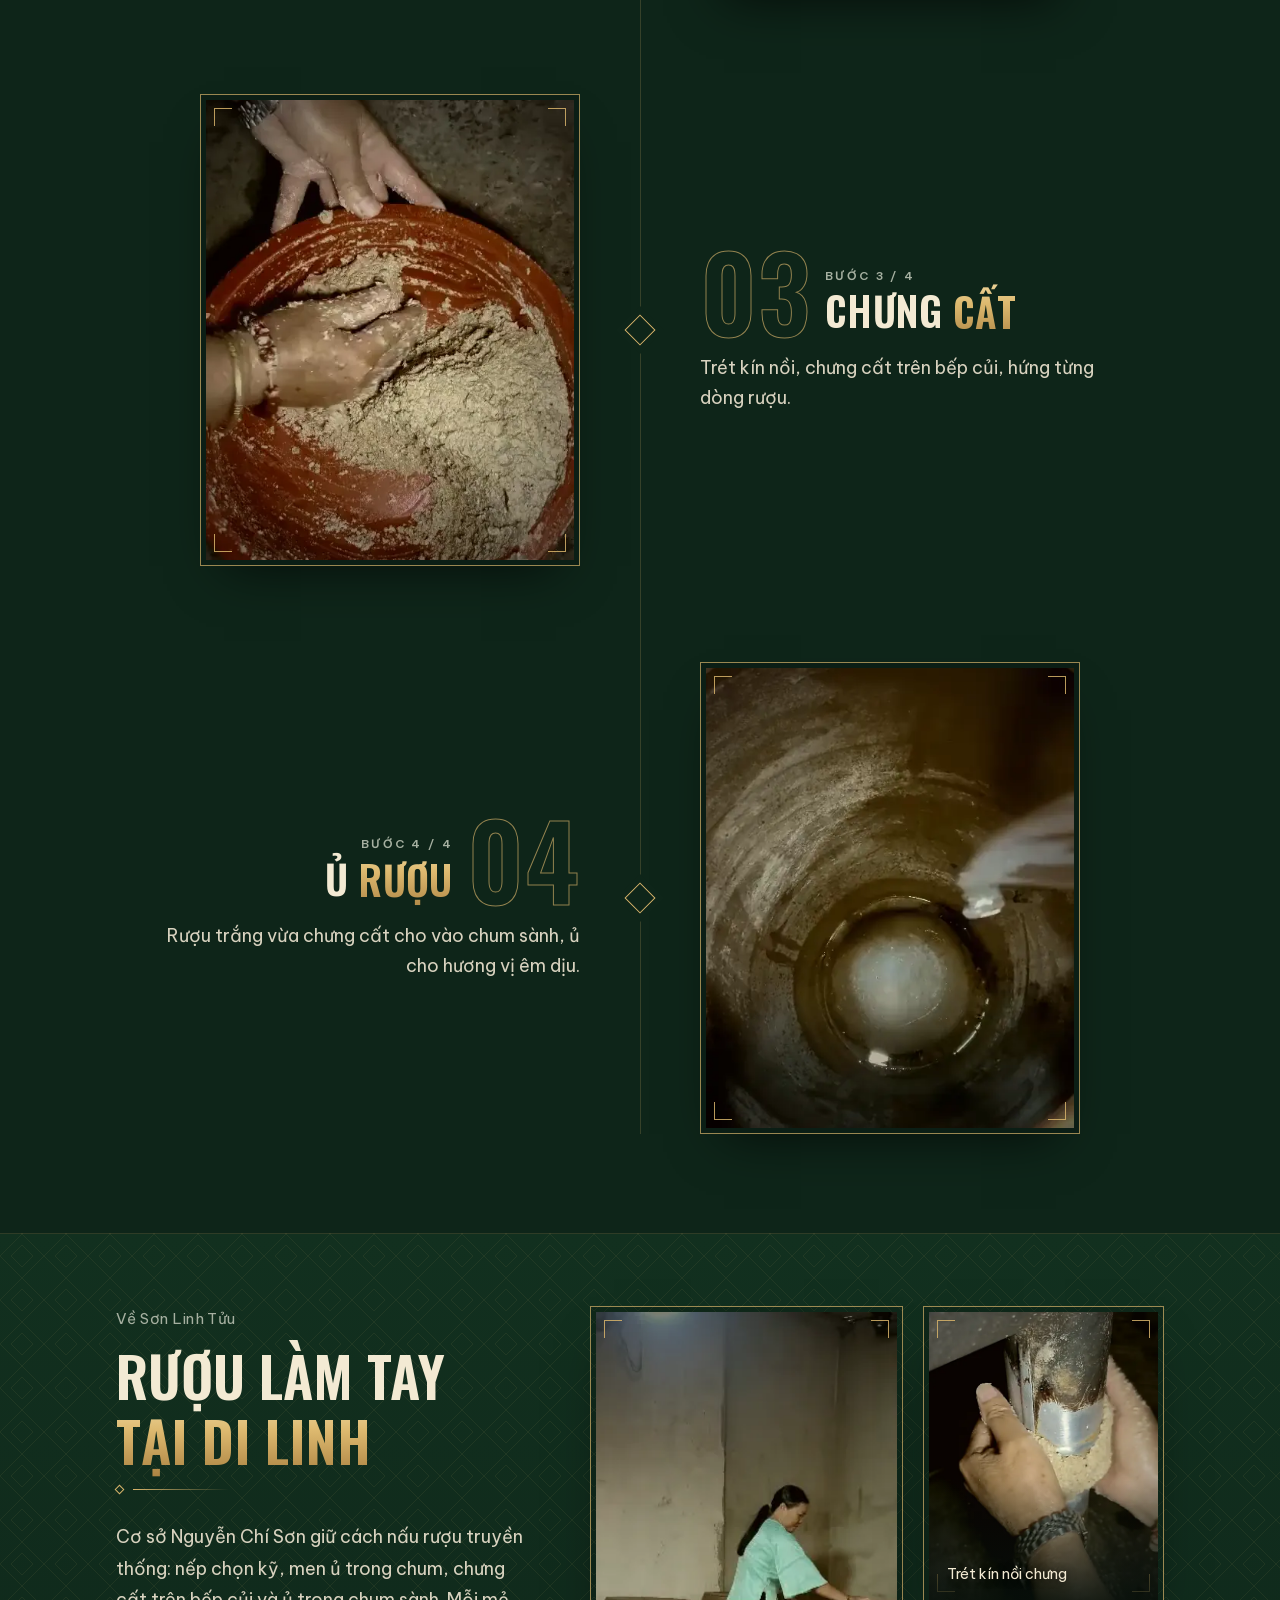
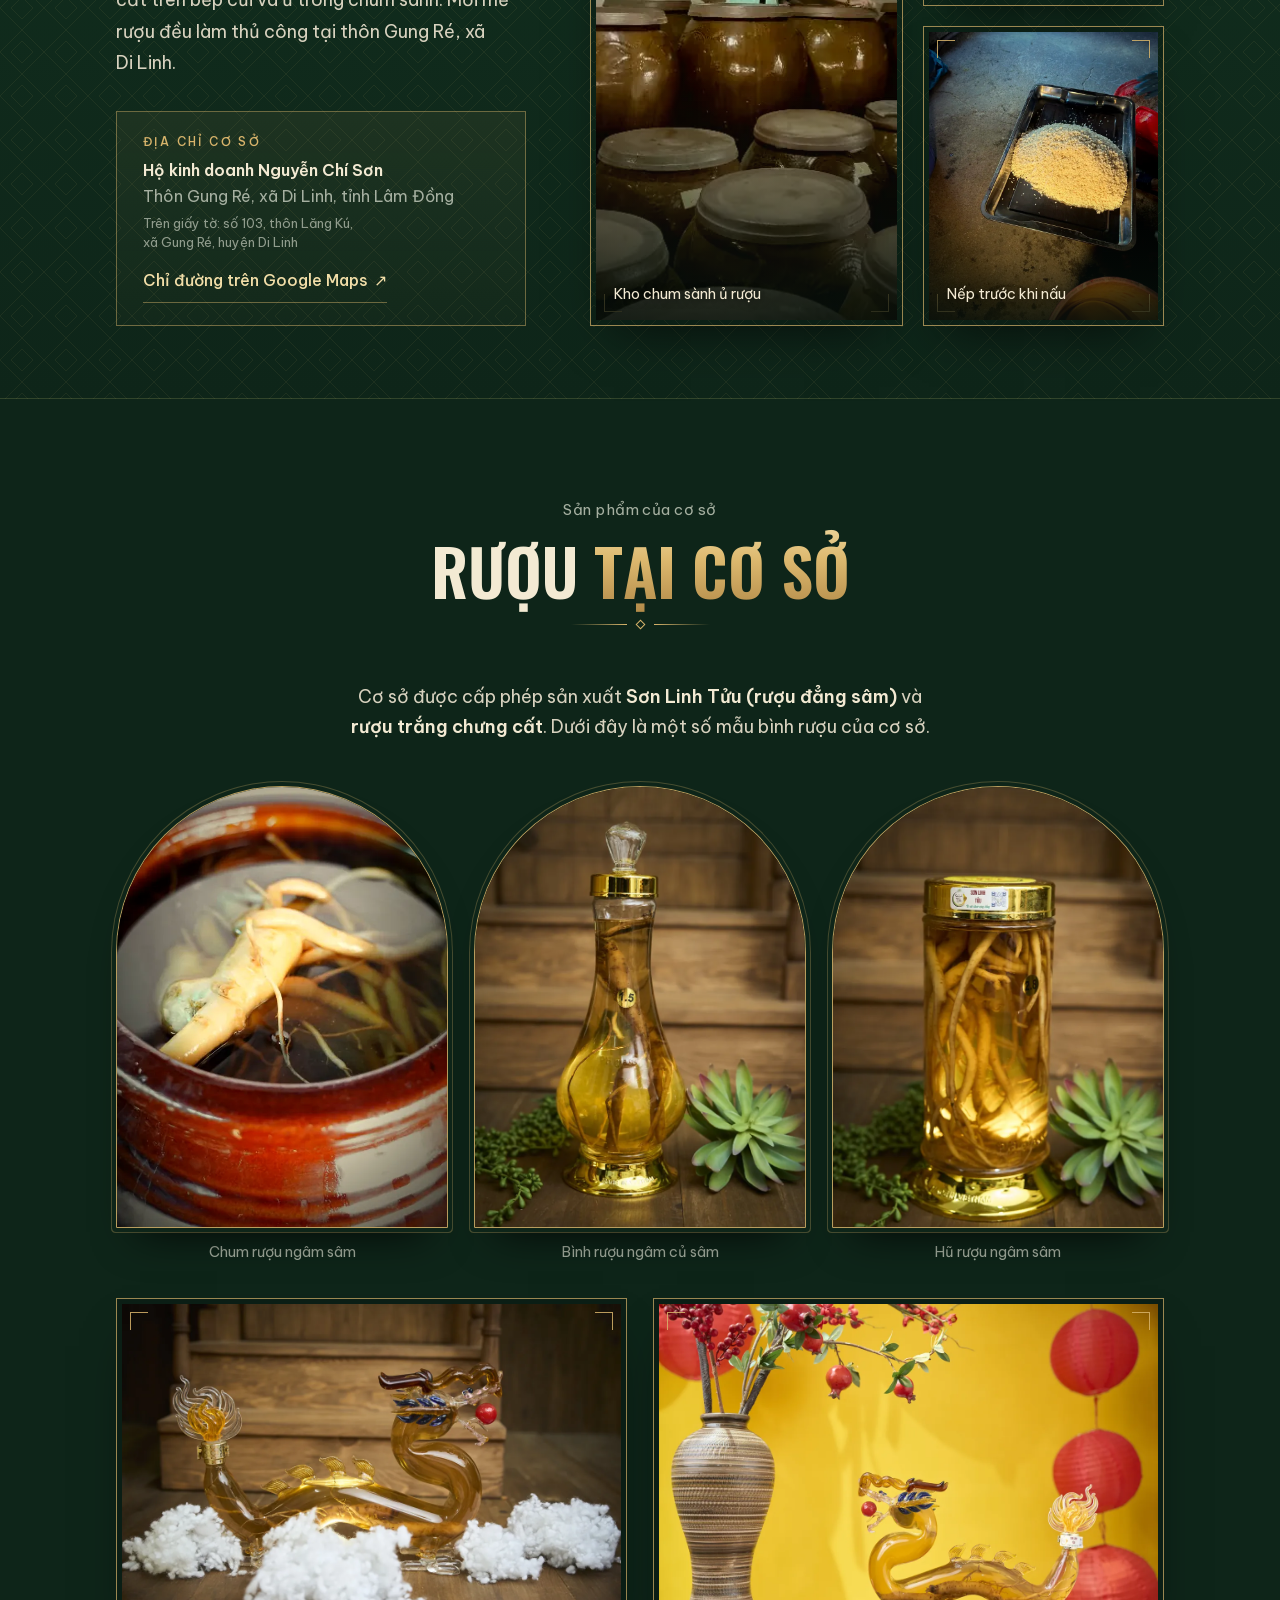
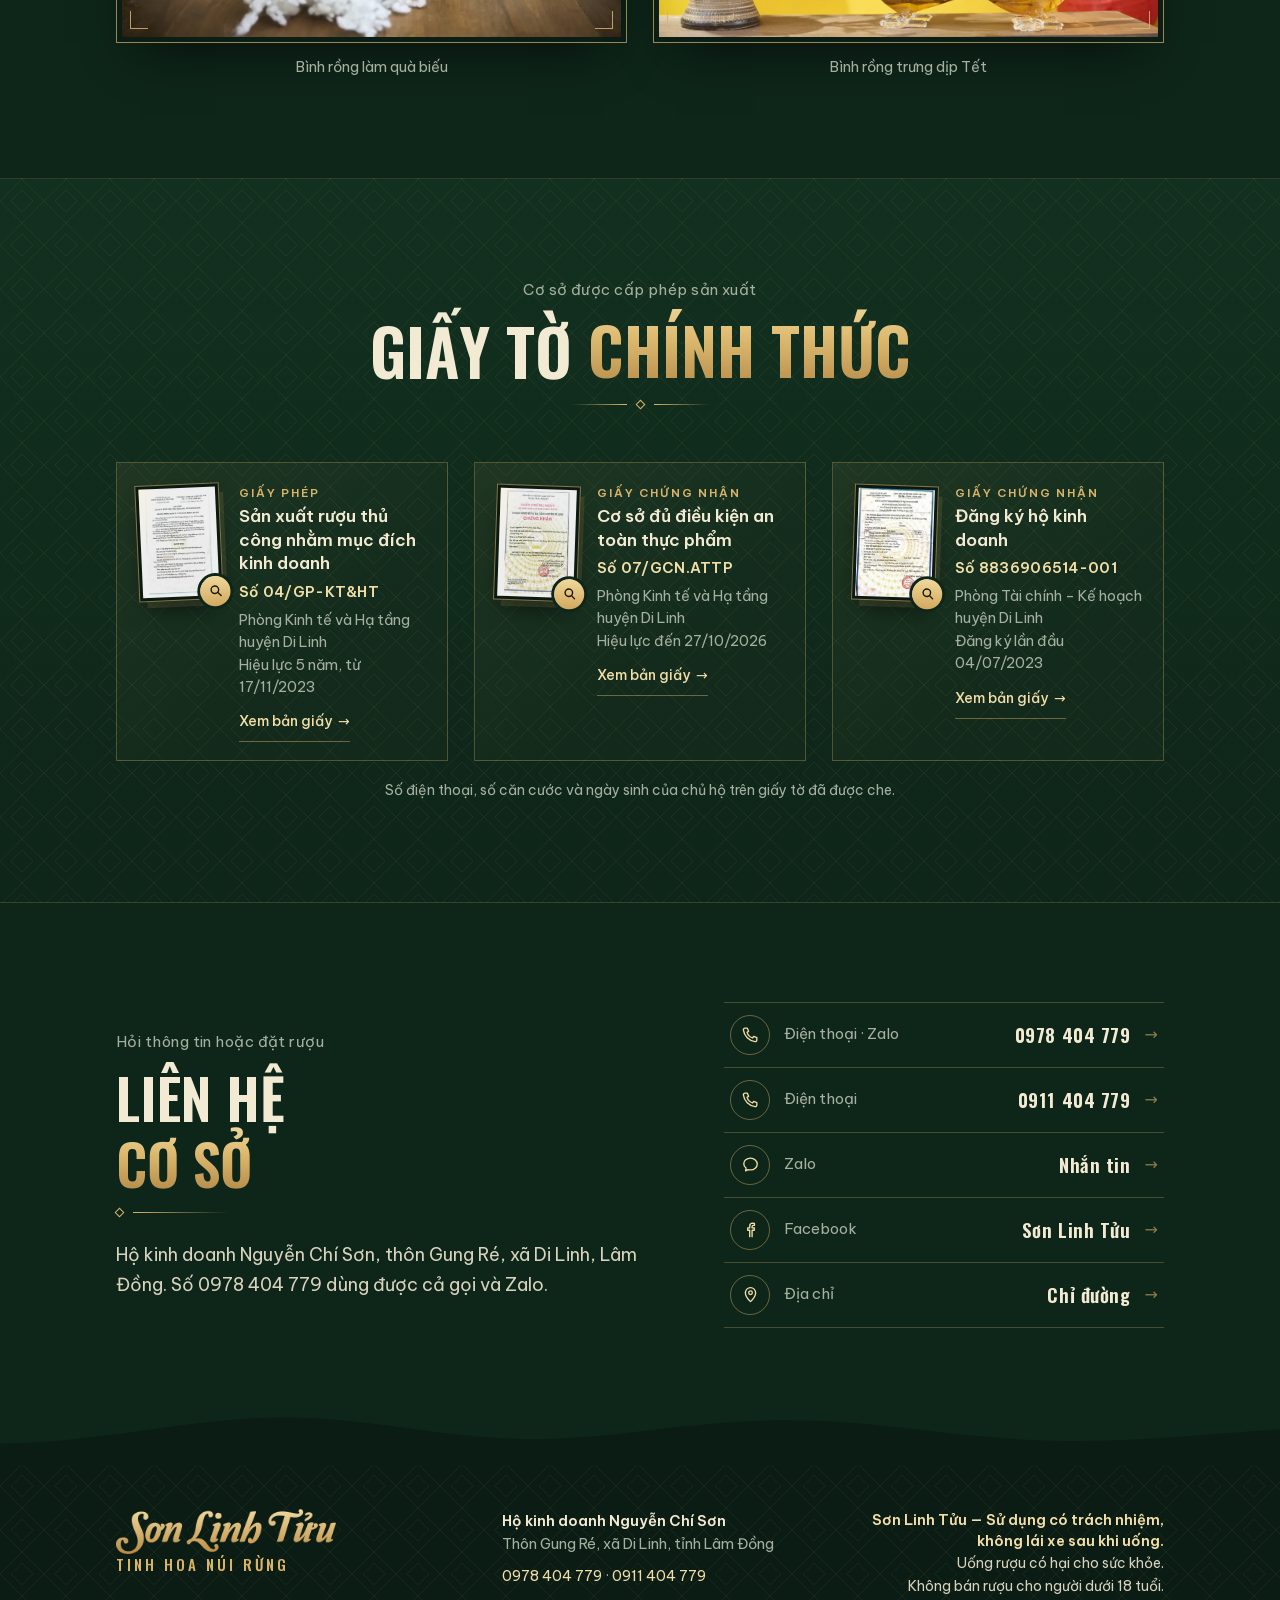
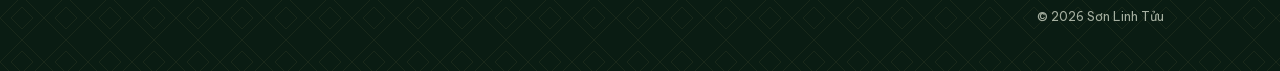
==== commit 0a6da14c: "Bản 24: mặt tiền lửa bếp củi dưới nồi chưng (ảnh động) - Mặt tiền: lửa củi cháy dưới nồi chưng, vide" ====
--- a/qr.html
+++ b/qr.html
@@ -23,10 +23,10 @@
 <link rel="apple-touch-icon" href="assets/img/apple-touch-icon.png">
 <link rel="preload" as="font" type="font/woff2" href="assets/fonts/oswald-normal-500-latin.woff2" crossorigin>
 <link rel="preload" as="font" type="font/woff2" href="assets/fonts/oswald-normal-500-vietnamese.woff2" crossorigin>
-<link rel="preload" as="image" href="assets/img/mat-tien-kho-chum.webp">
+<link rel="preload" as="image" href="assets/img/mat-tien-bep-cui.webp?v=2">
 <script>(function(){var d=document.documentElement,s=location.search;d.classList.add('js');var mau=/[?&]loader=/.test(s),qr=mau||/\/qr(\.html)?\/?$/.test(location.pathname);if(!qr)return;var da=false;try{da=sessionStorage.getItem('slt-cho')==='1';sessionStorage.setItem('slt-cho','1')}catch(e){}if(mau||!da)d.classList.add('cho-dang')})();</script>
 <link rel="stylesheet" href="assets/css/fonts.css?v=1">
-<link rel="stylesheet" href="assets/css/style.css?v=33">
+<link rel="stylesheet" href="assets/css/style.css?v=34">
 <link rel="stylesheet" href="assets/css/cho.css?v=4">
 <!-- ĐẾM LƯỢT XEM: dán mã Cloudflare Web Analytics vào đây khi có tài khoản. /qr = lượt quét tem chai, / = lượt vào từ link. -->
 <script type="application/ld+json">
@@ -34,9 +34,9 @@
 </script>
 </head>
 <body>
-<!-- Khách quét mã trên chai (/qr): màn chờ khung vòm ngắn (ảnh kho chum), mỗi phiên một lần, chạm để bỏ qua -->
+<!-- Khách quét mã trên chai (/qr): màn chờ khung vòm ngắn (ảnh lửa bếp củi), mỗi phiên một lần, chạm để bỏ qua -->
 <div class="chao" data-chao aria-hidden="true"></div>
-<script src="assets/js/cho.js?v=4"></script>
+<script src="assets/js/cho.js?v=5"></script>
 <a class="skip" href="#noi-dung">Bỏ qua, tới nội dung</a>
 
 <!-- Thanh trên cùng: chỉ hiện trên máy tính -->
@@ -80,7 +80,9 @@
     <div class="hero__stage">
       <figure class="arch">
         <div class="arch__in">
-          <img src="assets/img/mat-tien-kho-chum.webp" width="840" height="1034" alt="Kho chum sành ủ rượu tại cơ sở, người thợ đang kiểm tra từng chum" fetchpriority="high">
+          <!-- Mặt tiền: lửa bếp củi dưới nồi chưng (ảnh động lặp liền; máy chặn video thì giữ ảnh tĩnh cùng khung đầu) -->
+          <img src="assets/img/mat-tien-bep-cui.webp?v=2" width="840" height="1034" alt="Lửa củi cháy dưới nồi chưng cất rượu tại cơ sở" fetchpriority="high">
+          <video data-src="assets/video/mat-tien-bep-cui.mp4?v=2" muted loop playsinline preload="none" disableremoteplayback aria-hidden="true"></video>
         </div>
       </figure>
     </div>
@@ -109,8 +111,8 @@
       <article class="diem">
         <div class="diem__media">
           <div class="diem__arch">
-            <img src="assets/img/poster-diem-bep-cui.webp" width="480" height="640" loading="lazy" alt="Lửa củi cháy dưới nồi chưng cất">
-            <video data-src="assets/video/diem-bep-cui.mp4" muted loop playsinline preload="none" disableremoteplayback aria-hidden="true"></video>
+            <img src="assets/img/poster-diem-bep-cui.webp?v=2" width="480" height="640" loading="lazy" alt="Người nấu thêm củi, canh lửa dưới nồi chưng">
+            <video data-src="assets/video/diem-bep-cui.mp4?v=2" muted loop playsinline preload="none" disableremoteplayback aria-hidden="true"></video>
           </div>
           <span class="diem__icon" aria-hidden="true"><svg viewBox="0 0 24 24"><path d="M12 21c-3.9 0-6.5-2.6-6.5-6.2 0-3.4 2.4-5.4 3.9-7.6.4 1.7 1.3 2.8 2.4 3.2-.2-3.2 1.2-5.9 3.4-7.4-.1 3 1.4 4.8 2.7 6.5 1.1 1.4 2.6 3.2 2.6 5.5 0 3.5-2.6 6-6.5 6z"/><path d="M12 21c-1.7 0-2.8-1.1-2.8-2.7 0-1.9 1.6-2.6 2.2-4.1.9 1 3.4 2.1 3.4 4.2 0 1.5-1.1 2.6-2.8 2.6z"/></svg></span>
         </div>
@@ -252,8 +254,8 @@
     </div>
     <div class="gallery">
       <figure class="gallery__big">
-        <div class="frame"><div class="frame__in"><img src="assets/img/co-so-bep-cui-lon.webp" width="480" height="600" loading="lazy" alt="Lửa củi cháy dưới nồi chưng cất rượu"></div></div>
-        <figcaption>Bếp củi dưới nồi chưng cất</figcaption>
+        <div class="frame"><div class="frame__in"><img src="assets/img/co-so-kho-chum.webp" width="480" height="600" loading="lazy" alt="Người thợ làm việc giữa kho chum sành ủ rượu"></div></div>
+        <figcaption>Kho chum sành ủ rượu</figcaption>
       </figure>
       <figure>
         <div class="frame"><div class="frame__in"><img src="assets/img/co-so-tret-noi.webp" width="480" height="600" loading="lazy" alt="Tay trét kín khe nồi chưng cất"></div></div>
--- a/assets/css/style.css
+++ b/assets/css/style.css
@@ -128,6 +128,8 @@
 }
 .arch__in { position: relative; overflow: hidden; aspect-ratio: 620 / 700; border-radius: 999px 999px 6px 6px; box-shadow: inset 0 0 0 1px rgba(216,180,107,.35); }
 .arch__in img { width: 100%; height: 100%; object-fit: cover; object-position: 50% 40%; animation: keo 16s ease-in-out infinite alternate; }
+.arch__in video { position: absolute; inset: 0; width: 100%; height: 100%; object-fit: cover; object-position: 50% 40%; animation: keo 16s ease-in-out infinite alternate; opacity: 0; } /* mặt tiền ảnh động: phủ lên ảnh tĩnh, hiện khi đã chạy */
+.arch__in video.is-on { opacity: 1; }
 @keyframes keo { from { transform: scale(1.1); } to { transform: scale(1.18) translateY(-1.5%); } } /* luôn phóng ≥10% để dịch theo chuột (±5px) không lộ mép */
 
 /* Núi: 2 lớp đổ bóng mềm, không viền. Đường cong kéo giãn theo bề ngang vẫn tự nhiên, không bị cắt ở màn rộng */
@@ -821,7 +823,7 @@
 @keyframes anh-vang { 0% { background-position: 0 100%; } 50% { background-position: 0 0; } 100% { background-position: 0 50%; } }
 
 /* Khung vòm nghiêng theo chuột (JS đặt --mx, --my) */
-.arch__in img { translate: calc(var(--mx, 0) * -10px) calc(var(--my, 0) * -10px); transition: translate .6s cubic-bezier(.2,.7,.2,1); }
+.arch__in img, .arch__in video { translate: calc(var(--mx, 0) * -10px) calc(var(--my, 0) * -10px); transition: translate .6s cubic-bezier(.2,.7,.2,1), opacity .6s ease; }
 .arch { position: relative; }
 .arch::before {
   content: ""; position: absolute; inset: -40px; z-index: -1; border-radius: 50%; pointer-events: none;
@@ -840,7 +842,7 @@
   html { scroll-behavior: auto; }
   *, *::before, *::after { animation-duration: .01ms !important; animation-iteration-count: 1 !important; transition-duration: .01ms !important; }
   .js .rv { opacity: 1; transform: none; }
-  .arch__in img, .arch::before { translate: none; }
+  .arch__in img, .arch__in video, .arch::before { translate: none; }
   .hero .mtn { transform: none !important; }
 }
 
--- a/assets/css/cho.css
+++ b/assets/css/cho.css
@@ -1,5 +1,5 @@
 /* Bản A — màn chờ khi khách quét mã QR trên chai.
-   Mẫu khung vòm: ảnh kho chum sành (trước 17/09 là chum ngâm sâm) hiện dần trong khung vòm, hơi rượu bốc nhẹ, hạt vàng bay lên.
+   Mẫu khung vòm: ảnh lửa bếp củi dưới nồi chưng (trước 17/09 là chum ngâm sâm) hiện dần trong khung vòm, hơi rượu bốc nhẹ, hạt vàng bay lên.
    Chỉ hiện ở /qr, mỗi phiên một lần, khoảng 2,2 giây, tối đa 3 giây, chạm để bỏ qua. */
 
 .chao { display: none; }
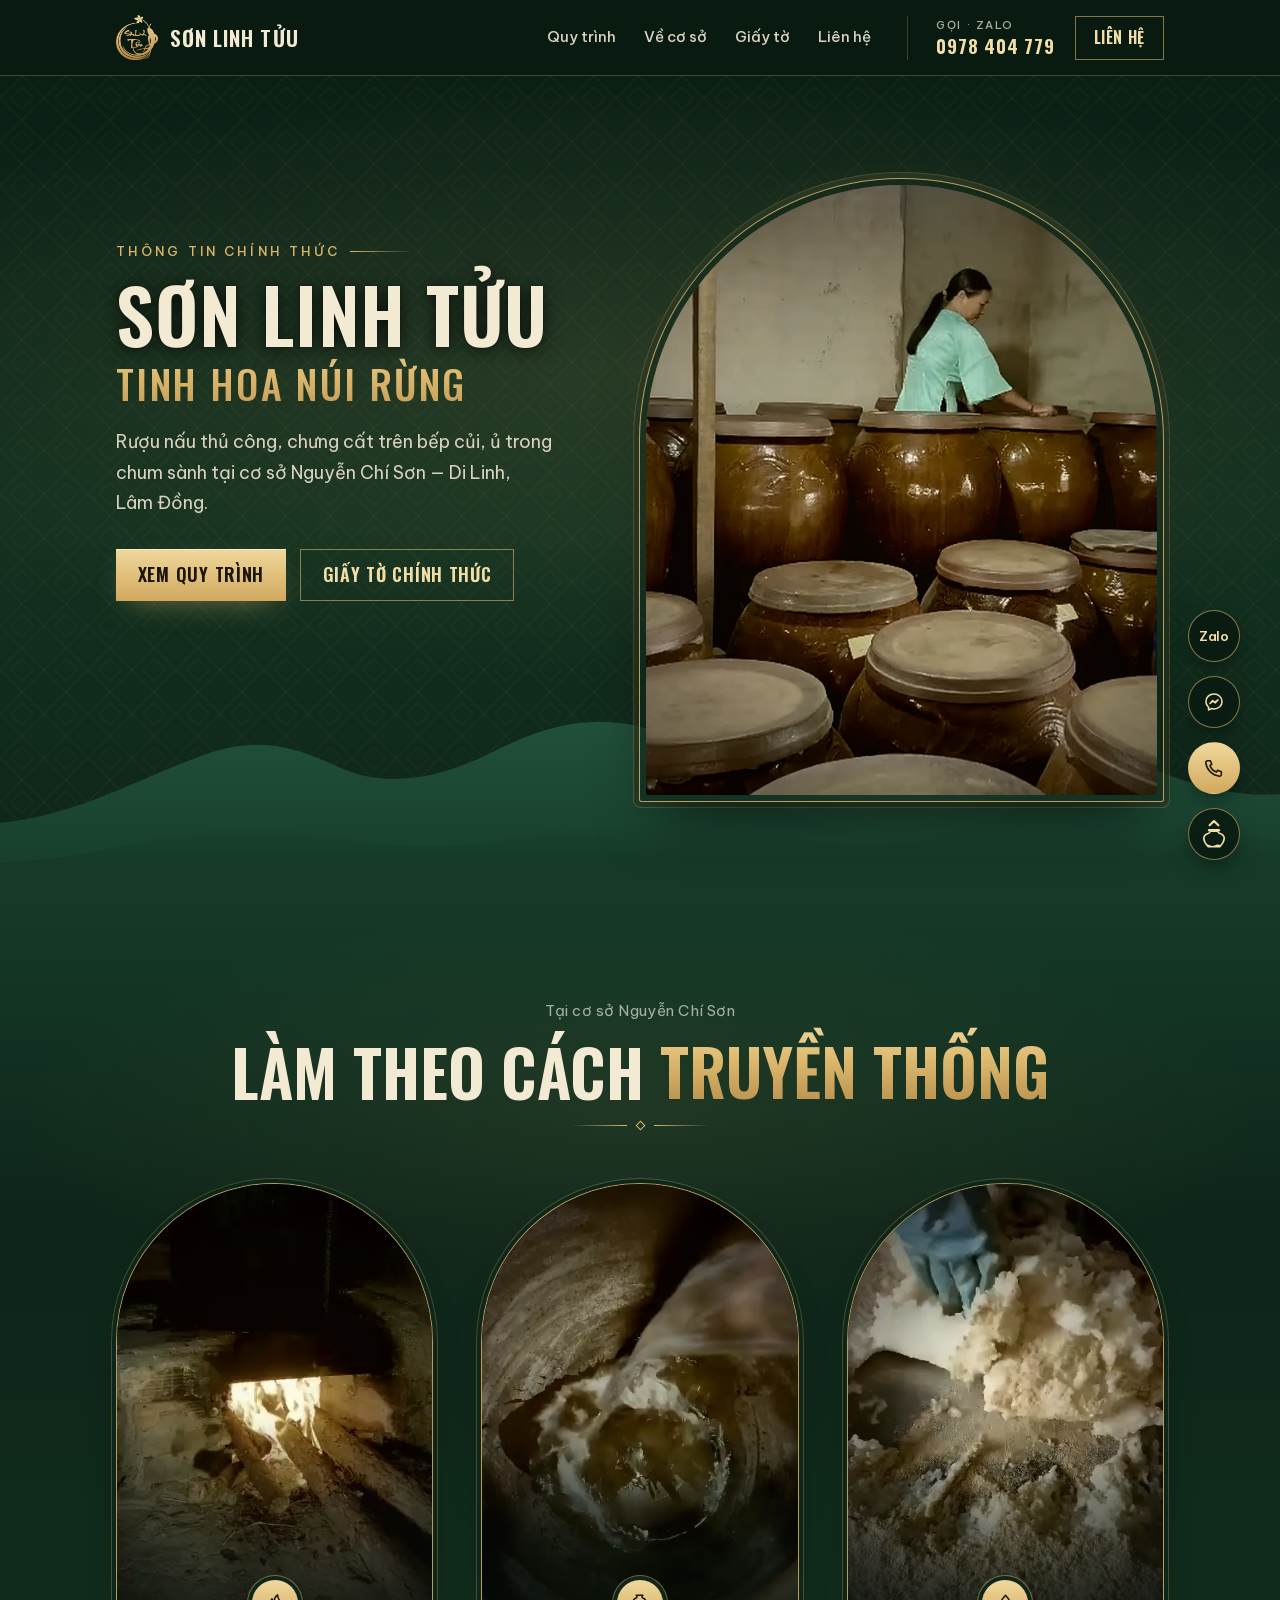
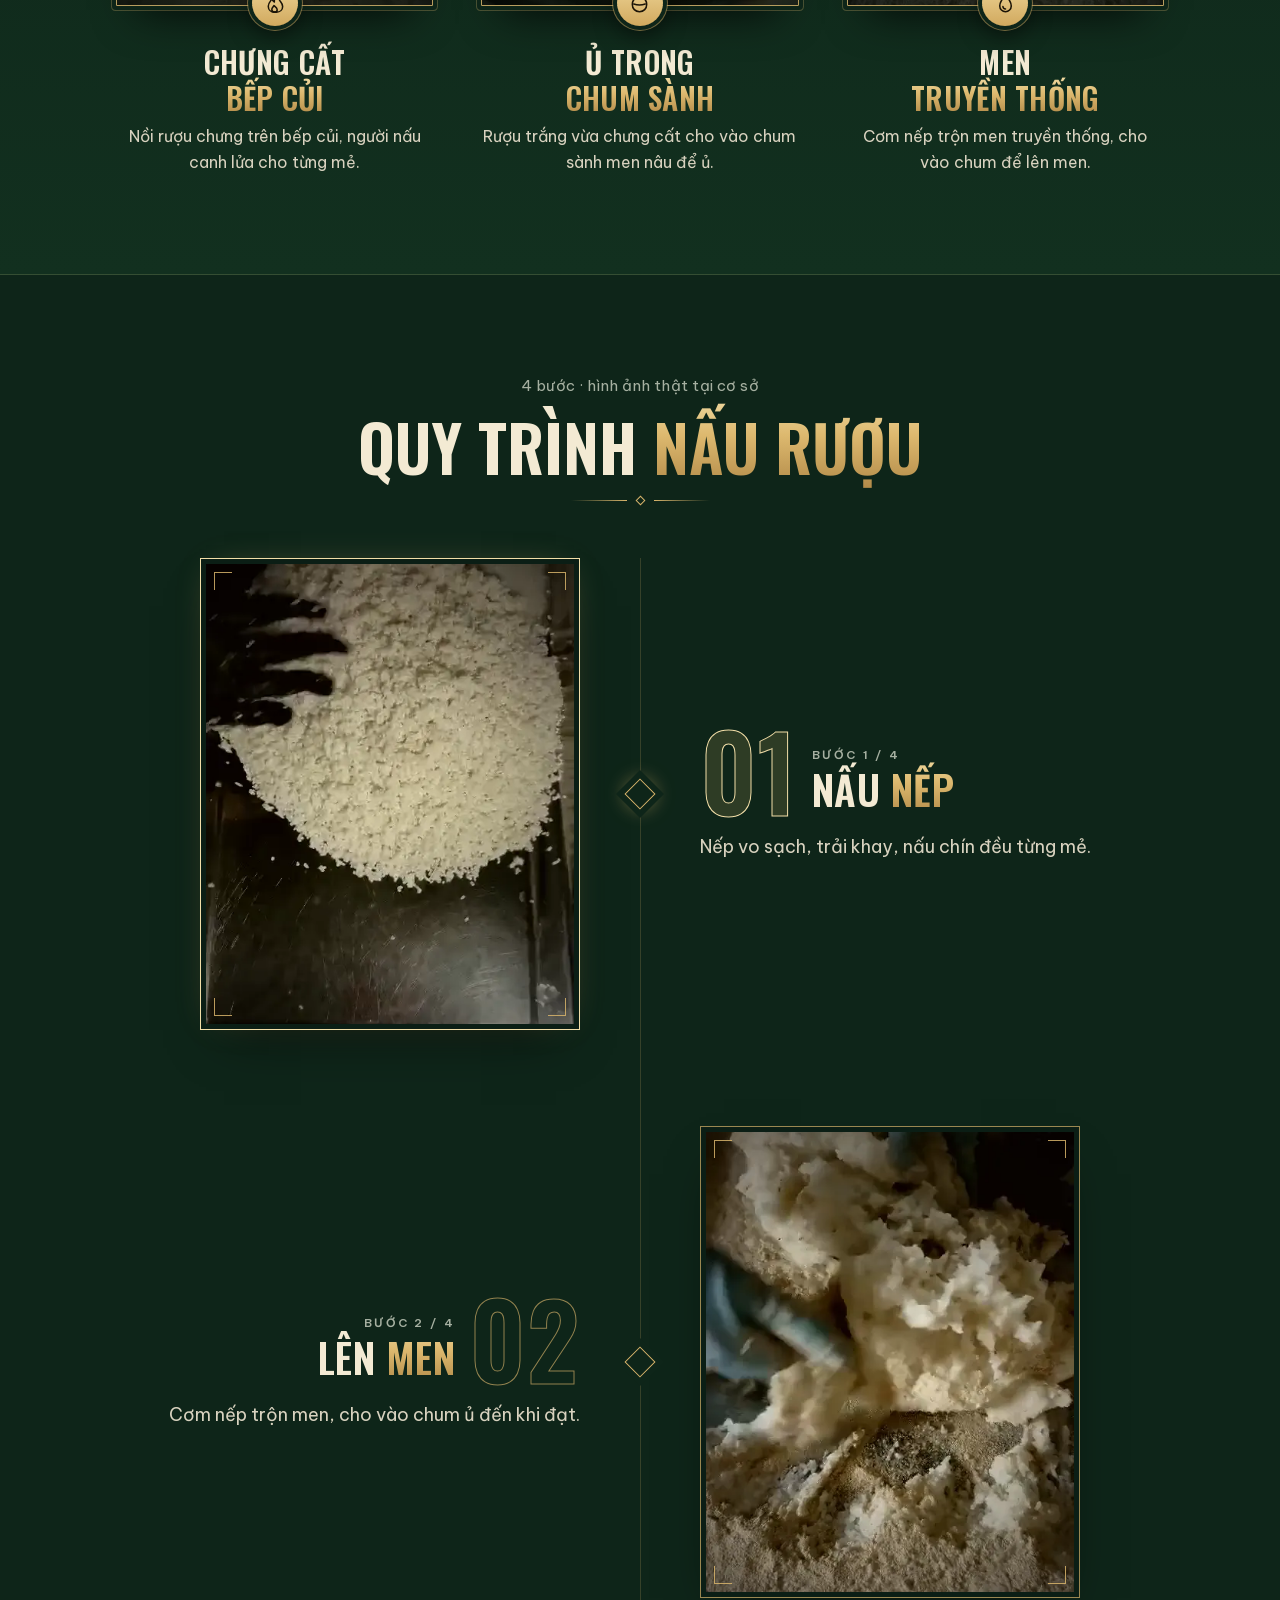
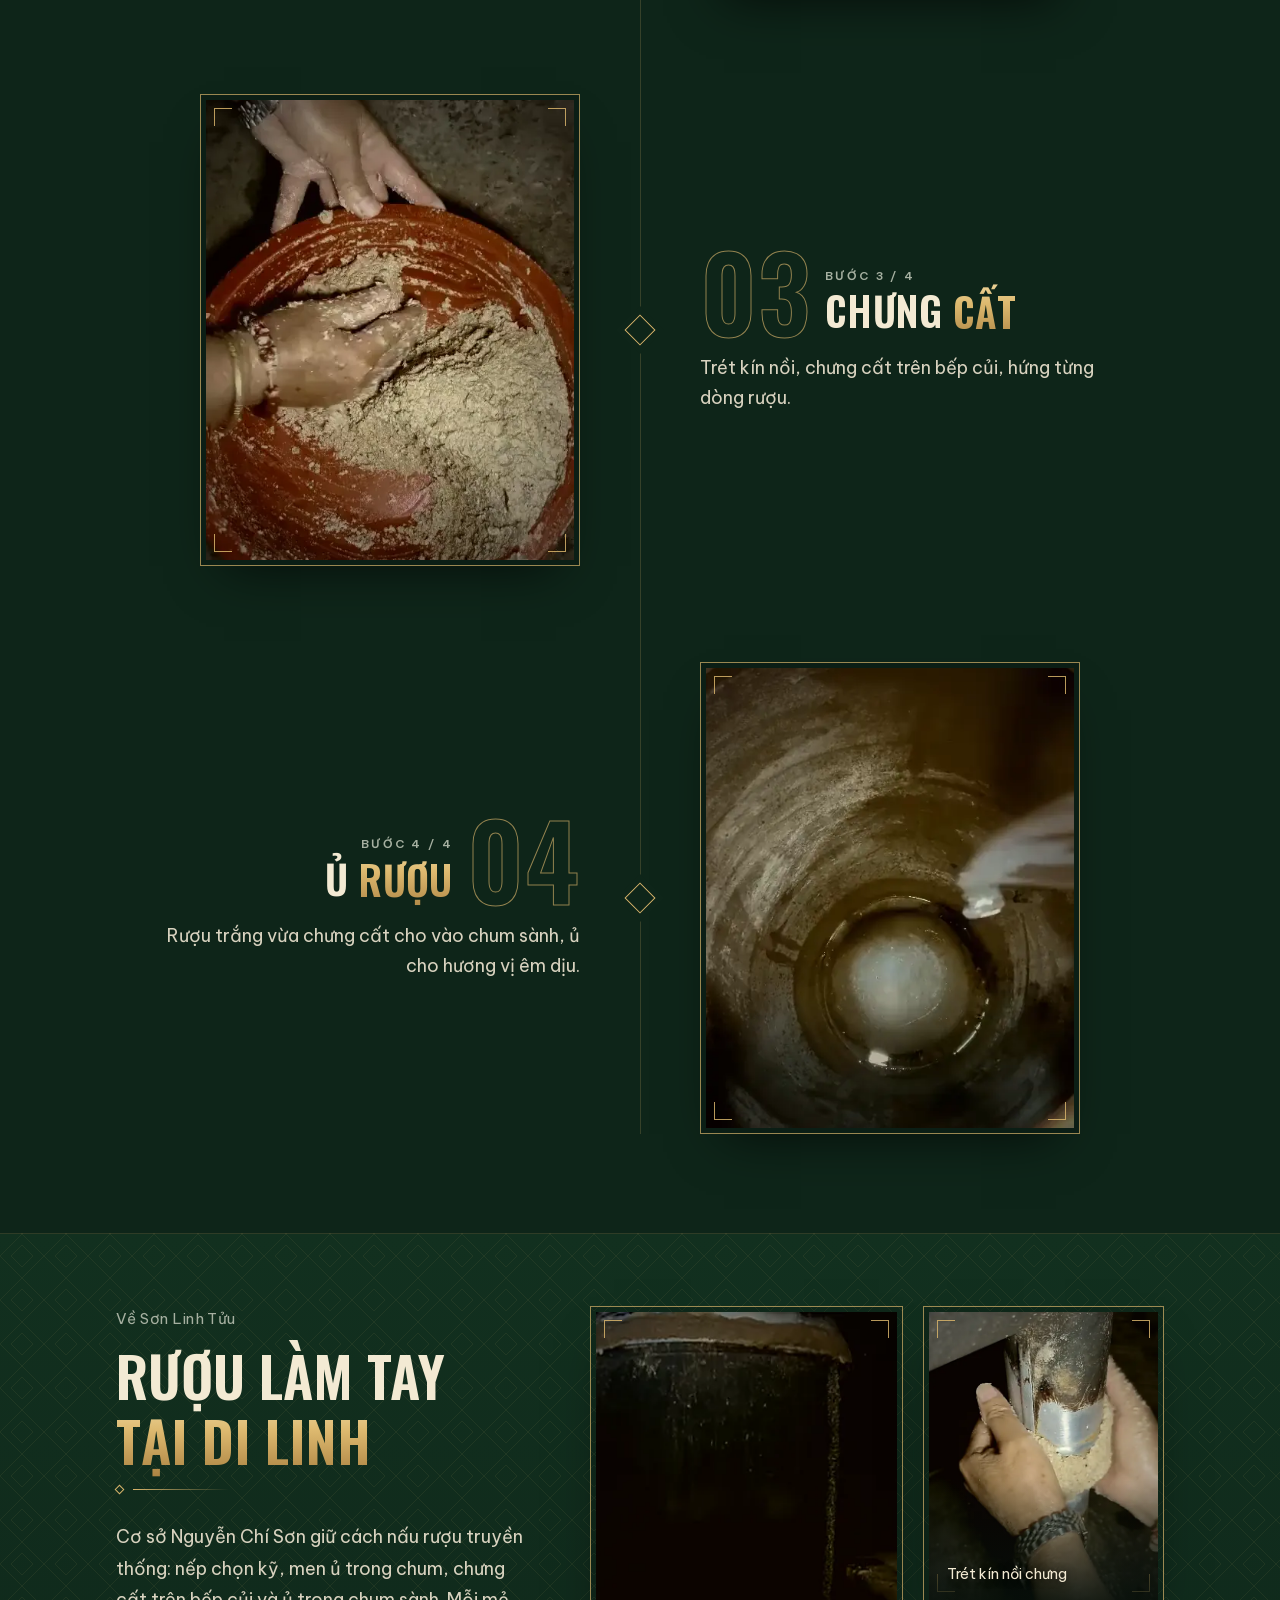
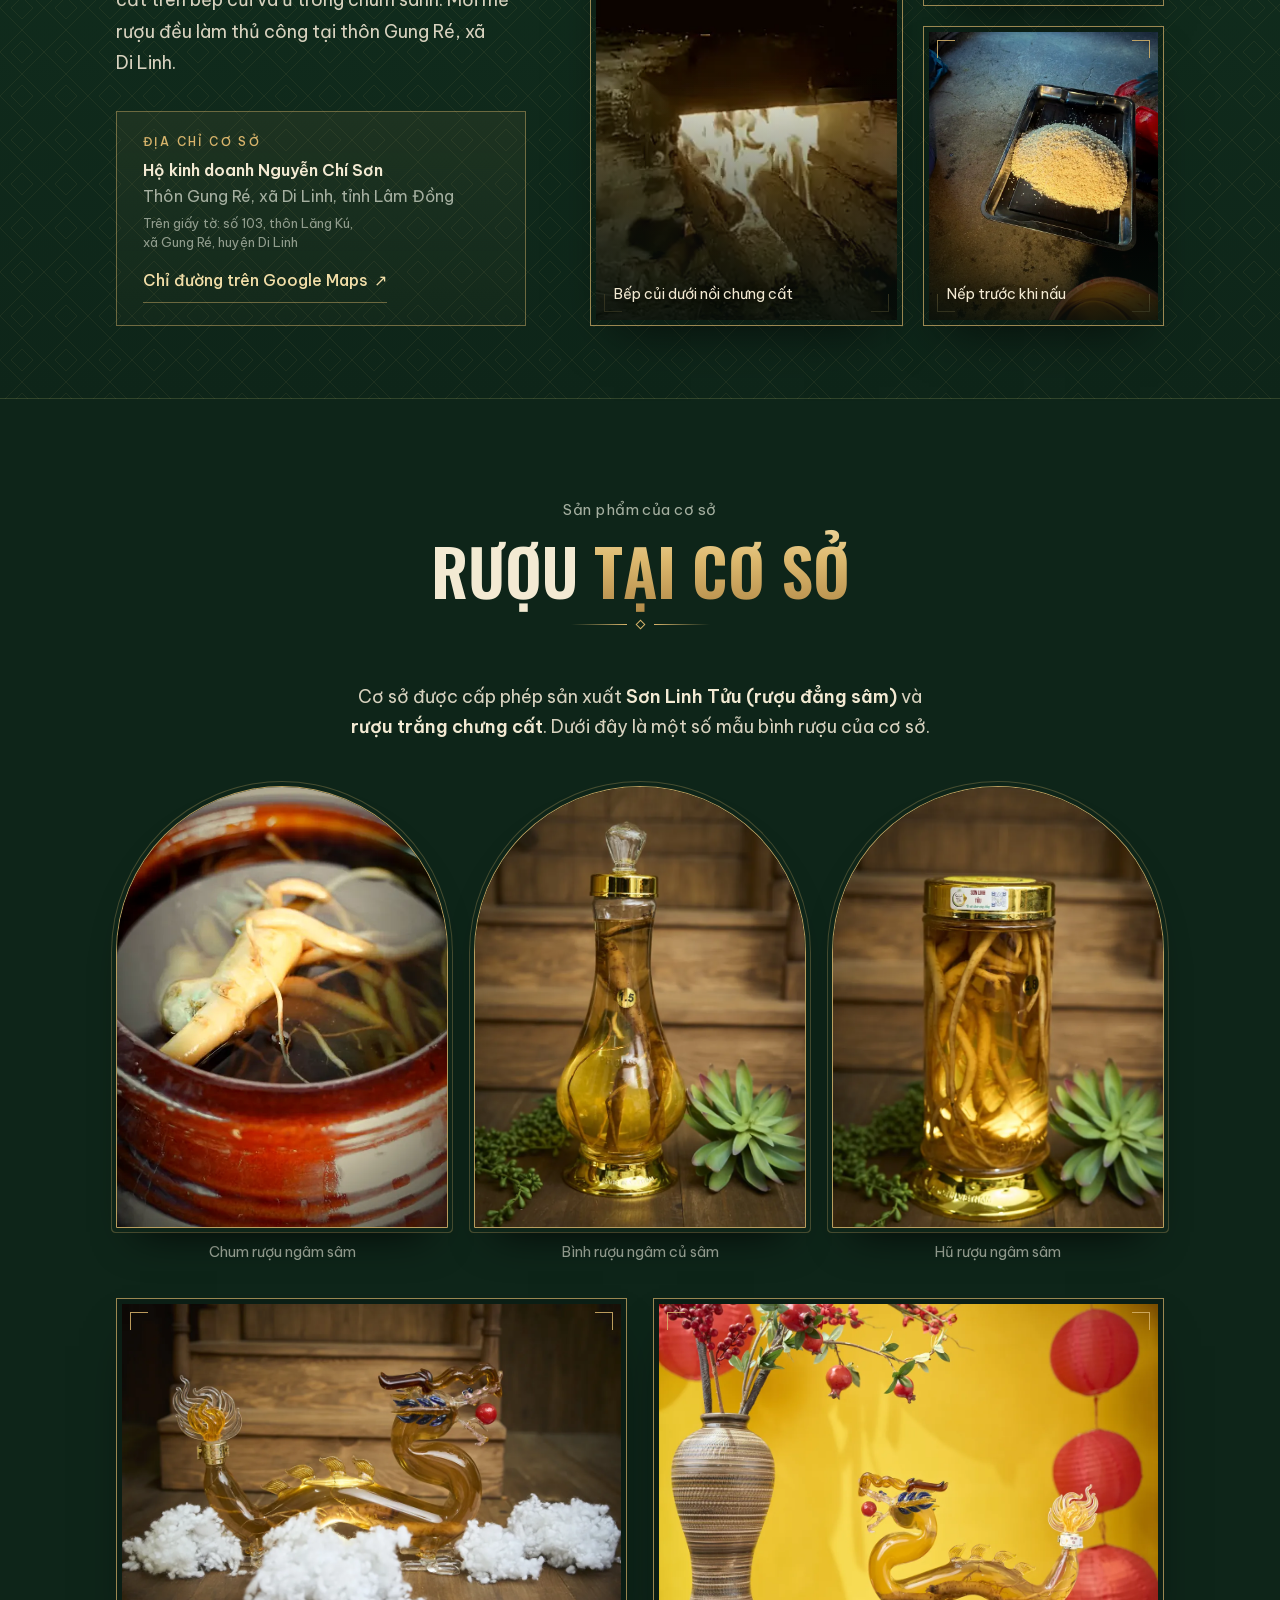
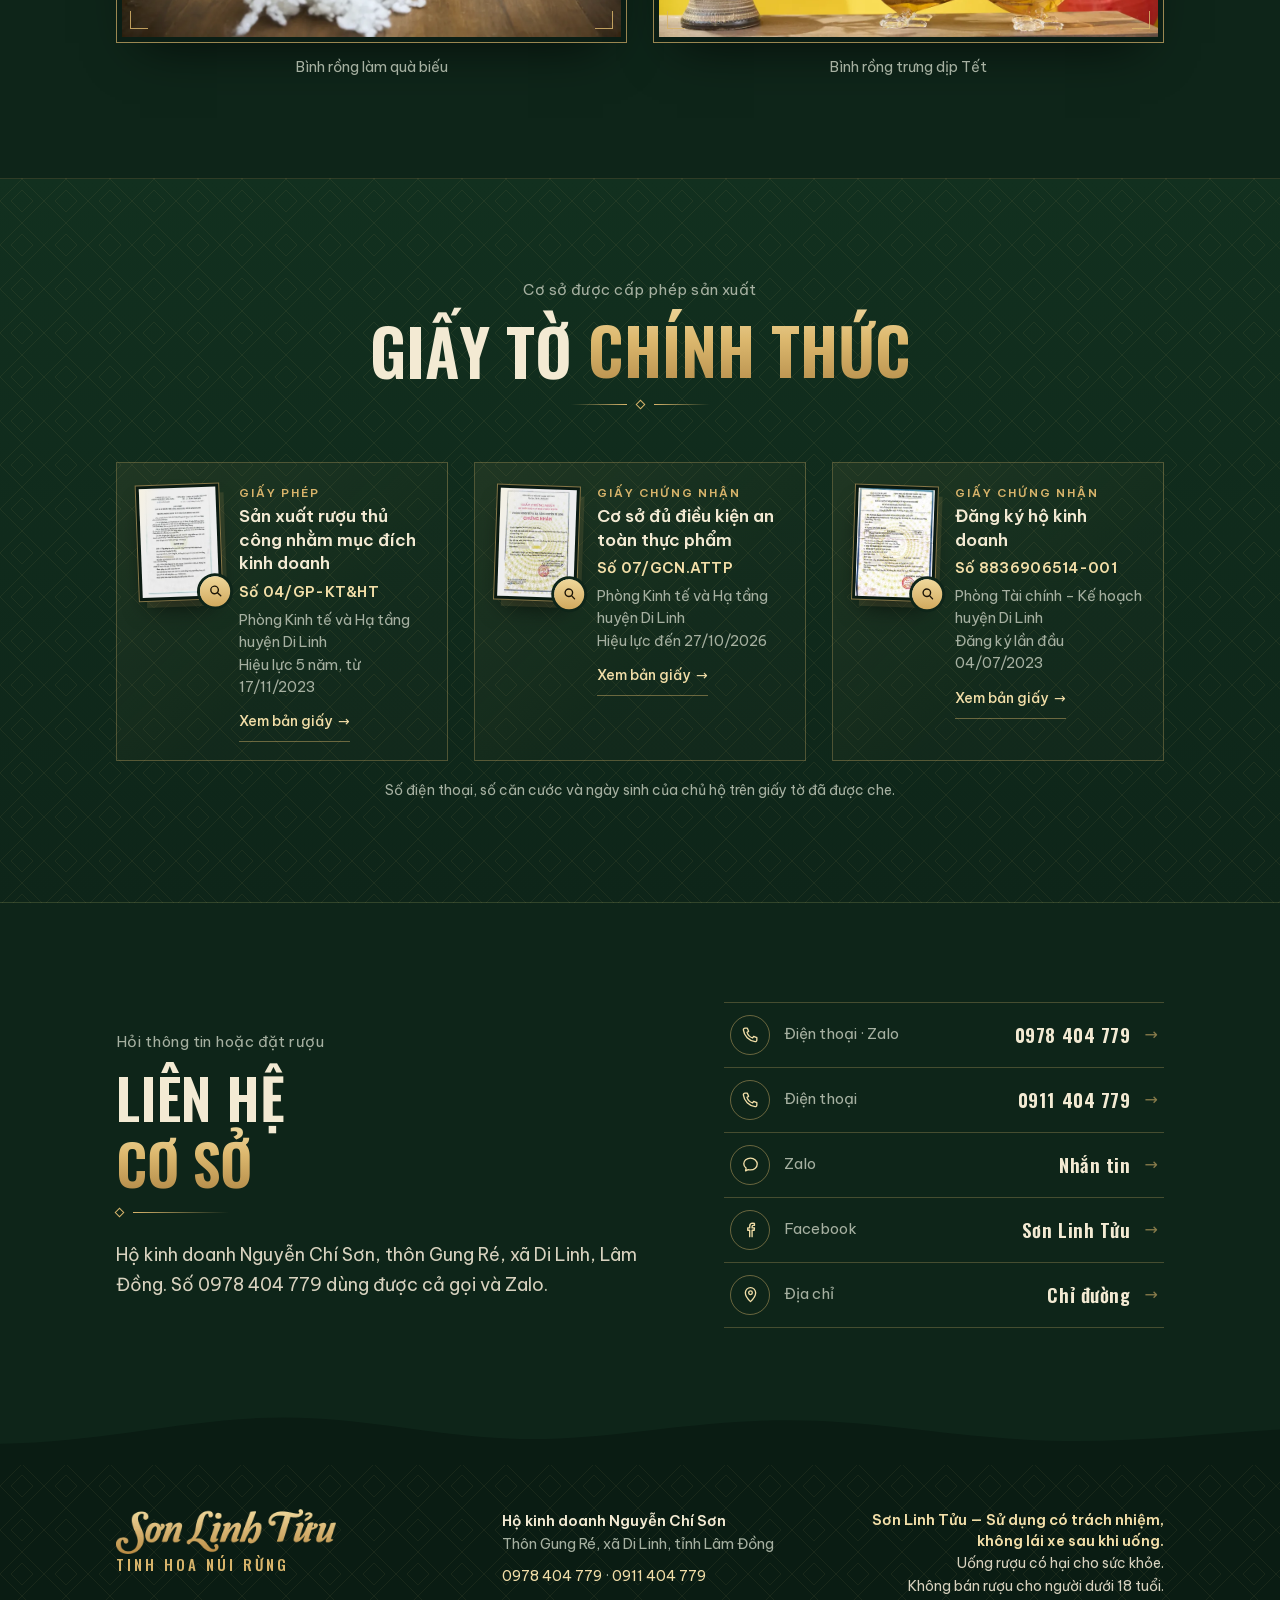
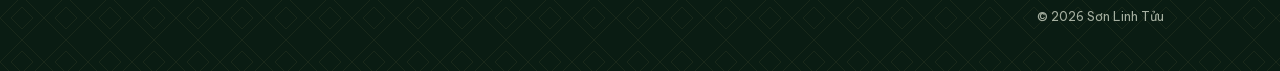
==== commit 5b6ef575: "Bản 25: mặt tiền quay về kho chum sành có người đang làm - Đầu trang, màn chờ quét QR, ảnh chia sẻ l" ====
--- a/qr.html
+++ b/qr.html
@@ -23,20 +23,20 @@
 <link rel="apple-touch-icon" href="assets/img/apple-touch-icon.png">
 <link rel="preload" as="font" type="font/woff2" href="assets/fonts/oswald-normal-500-latin.woff2" crossorigin>
 <link rel="preload" as="font" type="font/woff2" href="assets/fonts/oswald-normal-500-vietnamese.woff2" crossorigin>
-<link rel="preload" as="image" href="assets/img/mat-tien-bep-cui.webp?v=2">
+<link rel="preload" as="image" href="assets/img/mat-tien-kho-chum.webp">
 <script>(function(){var d=document.documentElement,s=location.search;d.classList.add('js');var mau=/[?&]loader=/.test(s),qr=mau||/\/qr(\.html)?\/?$/.test(location.pathname);if(!qr)return;var da=false;try{da=sessionStorage.getItem('slt-cho')==='1';sessionStorage.setItem('slt-cho','1')}catch(e){}if(mau||!da)d.classList.add('cho-dang')})();</script>
 <link rel="stylesheet" href="assets/css/fonts.css?v=1">
-<link rel="stylesheet" href="assets/css/style.css?v=34">
-<link rel="stylesheet" href="assets/css/cho.css?v=4">
+<link rel="stylesheet" href="assets/css/style.css?v=35">
+<link rel="stylesheet" href="assets/css/cho.css?v=5">
 <!-- ĐẾM LƯỢT XEM: dán mã Cloudflare Web Analytics vào đây khi có tài khoản. /qr = lượt quét tem chai, / = lượt vào từ link. -->
 <script type="application/ld+json">
 {"@context":"https://schema.org","@type":"LocalBusiness","name":"Sơn Linh Tửu","legalName":"Hộ kinh doanh Nguyễn Chí Sơn","slogan":"Tinh hoa núi rừng","telephone":"+84978404779","url":"https://nghtloc14.github.io/sonlinhtuu/","image":"https://nghtloc14.github.io/sonlinhtuu/assets/img/og.jpg","address":{"@type":"PostalAddress","streetAddress":"Thôn Gung Ré","addressLocality":"xã Di Linh","addressRegion":"Lâm Đồng","addressCountry":"VN"},"sameAs":["https://www.facebook.com/vinh.son.908"]}
 </script>
 </head>
 <body>
-<!-- Khách quét mã trên chai (/qr): màn chờ khung vòm ngắn (ảnh lửa bếp củi), mỗi phiên một lần, chạm để bỏ qua -->
+<!-- Khách quét mã trên chai (/qr): màn chờ khung vòm ngắn (ảnh kho chum), mỗi phiên một lần, chạm để bỏ qua -->
 <div class="chao" data-chao aria-hidden="true"></div>
-<script src="assets/js/cho.js?v=5"></script>
+<script src="assets/js/cho.js?v=6"></script>
 <a class="skip" href="#noi-dung">Bỏ qua, tới nội dung</a>
 
 <!-- Thanh trên cùng: chỉ hiện trên máy tính -->
@@ -80,9 +80,7 @@
     <div class="hero__stage">
       <figure class="arch">
         <div class="arch__in">
-          <!-- Mặt tiền: lửa bếp củi dưới nồi chưng (ảnh động lặp liền; máy chặn video thì giữ ảnh tĩnh cùng khung đầu) -->
-          <img src="assets/img/mat-tien-bep-cui.webp?v=2" width="840" height="1034" alt="Lửa củi cháy dưới nồi chưng cất rượu tại cơ sở" fetchpriority="high">
-          <video data-src="assets/video/mat-tien-bep-cui.mp4?v=2" muted loop playsinline preload="none" disableremoteplayback aria-hidden="true"></video>
+          <img src="assets/img/mat-tien-kho-chum.webp" width="840" height="1034" alt="Kho chum sành ủ rượu tại cơ sở, người thợ đang kiểm tra từng chum" fetchpriority="high">
         </div>
       </figure>
     </div>
@@ -111,8 +109,8 @@
       <article class="diem">
         <div class="diem__media">
           <div class="diem__arch">
-            <img src="assets/img/poster-diem-bep-cui.webp?v=2" width="480" height="640" loading="lazy" alt="Người nấu thêm củi, canh lửa dưới nồi chưng">
-            <video data-src="assets/video/diem-bep-cui.mp4?v=2" muted loop playsinline preload="none" disableremoteplayback aria-hidden="true"></video>
+            <img src="assets/img/poster-diem-bep-cui.webp?v=3" width="480" height="640" loading="lazy" alt="Lửa củi cháy dưới nồi chưng cất">
+            <video data-src="assets/video/diem-bep-cui.mp4?v=3" muted loop playsinline preload="none" disableremoteplayback aria-hidden="true"></video>
           </div>
           <span class="diem__icon" aria-hidden="true"><svg viewBox="0 0 24 24"><path d="M12 21c-3.9 0-6.5-2.6-6.5-6.2 0-3.4 2.4-5.4 3.9-7.6.4 1.7 1.3 2.8 2.4 3.2-.2-3.2 1.2-5.9 3.4-7.4-.1 3 1.4 4.8 2.7 6.5 1.1 1.4 2.6 3.2 2.6 5.5 0 3.5-2.6 6-6.5 6z"/><path d="M12 21c-1.7 0-2.8-1.1-2.8-2.7 0-1.9 1.6-2.6 2.2-4.1.9 1 3.4 2.1 3.4 4.2 0 1.5-1.1 2.6-2.8 2.6z"/></svg></span>
         </div>
@@ -254,8 +252,8 @@
     </div>
     <div class="gallery">
       <figure class="gallery__big">
-        <div class="frame"><div class="frame__in"><img src="assets/img/co-so-kho-chum.webp" width="480" height="600" loading="lazy" alt="Người thợ làm việc giữa kho chum sành ủ rượu"></div></div>
-        <figcaption>Kho chum sành ủ rượu</figcaption>
+        <div class="frame"><div class="frame__in"><img src="assets/img/co-so-bep-cui-lon.webp" width="480" height="600" loading="lazy" alt="Lửa củi cháy dưới nồi chưng cất rượu"></div></div>
+        <figcaption>Bếp củi dưới nồi chưng cất</figcaption>
       </figure>
       <figure>
         <div class="frame"><div class="frame__in"><img src="assets/img/co-so-tret-noi.webp" width="480" height="600" loading="lazy" alt="Tay trét kín khe nồi chưng cất"></div></div>
--- a/assets/css/style.css
+++ b/assets/css/style.css
@@ -128,8 +128,6 @@
 }
 .arch__in { position: relative; overflow: hidden; aspect-ratio: 620 / 700; border-radius: 999px 999px 6px 6px; box-shadow: inset 0 0 0 1px rgba(216,180,107,.35); }
 .arch__in img { width: 100%; height: 100%; object-fit: cover; object-position: 50% 40%; animation: keo 16s ease-in-out infinite alternate; }
-.arch__in video { position: absolute; inset: 0; width: 100%; height: 100%; object-fit: cover; object-position: 50% 40%; animation: keo 16s ease-in-out infinite alternate; opacity: 0; } /* mặt tiền ảnh động: phủ lên ảnh tĩnh, hiện khi đã chạy */
-.arch__in video.is-on { opacity: 1; }
 @keyframes keo { from { transform: scale(1.1); } to { transform: scale(1.18) translateY(-1.5%); } } /* luôn phóng ≥10% để dịch theo chuột (±5px) không lộ mép */
 
 /* Núi: 2 lớp đổ bóng mềm, không viền. Đường cong kéo giãn theo bề ngang vẫn tự nhiên, không bị cắt ở màn rộng */
@@ -823,7 +821,7 @@
 @keyframes anh-vang { 0% { background-position: 0 100%; } 50% { background-position: 0 0; } 100% { background-position: 0 50%; } }
 
 /* Khung vòm nghiêng theo chuột (JS đặt --mx, --my) */
-.arch__in img, .arch__in video { translate: calc(var(--mx, 0) * -10px) calc(var(--my, 0) * -10px); transition: translate .6s cubic-bezier(.2,.7,.2,1), opacity .6s ease; }
+.arch__in img { translate: calc(var(--mx, 0) * -10px) calc(var(--my, 0) * -10px); transition: translate .6s cubic-bezier(.2,.7,.2,1); }
 .arch { position: relative; }
 .arch::before {
   content: ""; position: absolute; inset: -40px; z-index: -1; border-radius: 50%; pointer-events: none;
@@ -842,7 +840,7 @@
   html { scroll-behavior: auto; }
   *, *::before, *::after { animation-duration: .01ms !important; animation-iteration-count: 1 !important; transition-duration: .01ms !important; }
   .js .rv { opacity: 1; transform: none; }
-  .arch__in img, .arch__in video, .arch::before { translate: none; }
+  .arch__in img, .arch::before { translate: none; }
   .hero .mtn { transform: none !important; }
 }
 
--- a/assets/css/cho.css
+++ b/assets/css/cho.css
@@ -1,5 +1,5 @@
 /* Bản A — màn chờ khi khách quét mã QR trên chai.
-   Mẫu khung vòm: ảnh lửa bếp củi dưới nồi chưng (trước 17/09 là chum ngâm sâm) hiện dần trong khung vòm, hơi rượu bốc nhẹ, hạt vàng bay lên.
+   Mẫu khung vòm: ảnh kho chum sành (trước 17/09 là chum ngâm sâm) hiện dần trong khung vòm, hơi rượu bốc nhẹ, hạt vàng bay lên.
    Chỉ hiện ở /qr, mỗi phiên một lần, khoảng 2,2 giây, tối đa 3 giây, chạm để bỏ qua. */
 
 .chao { display: none; }
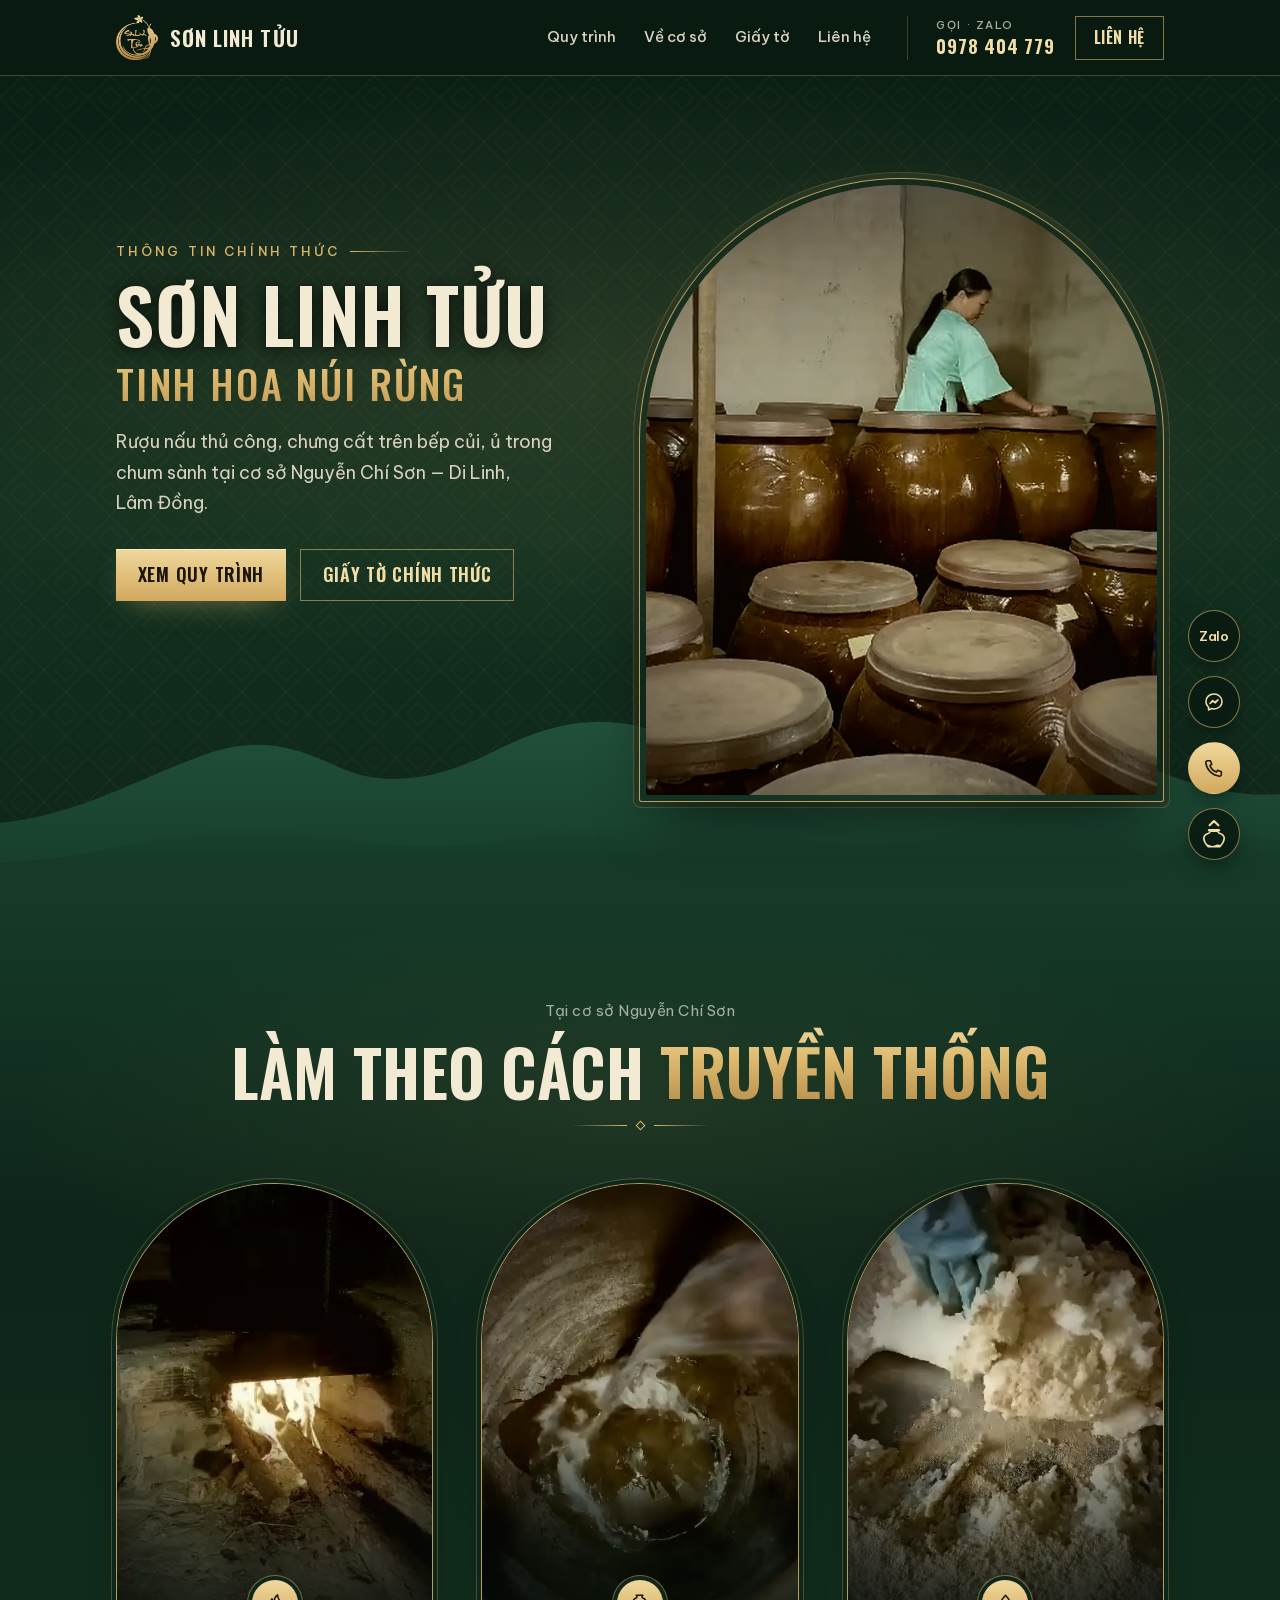
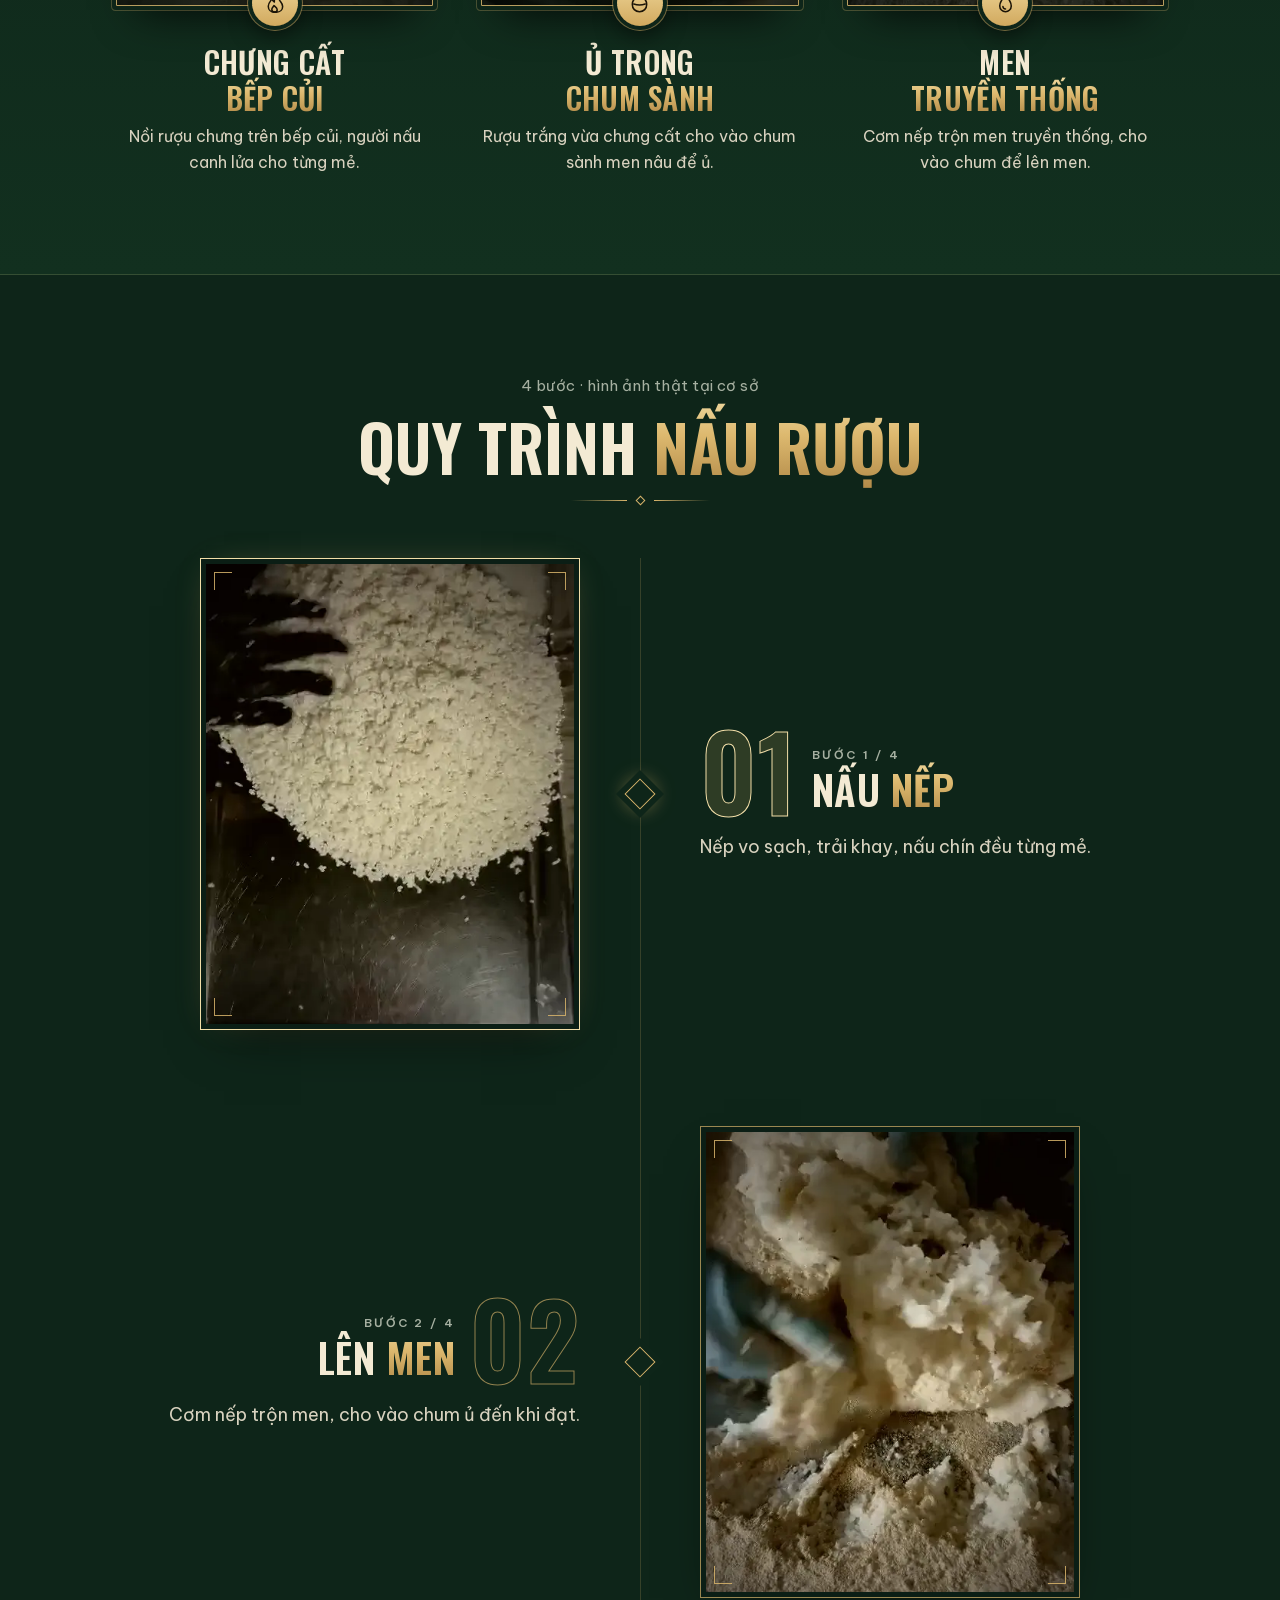
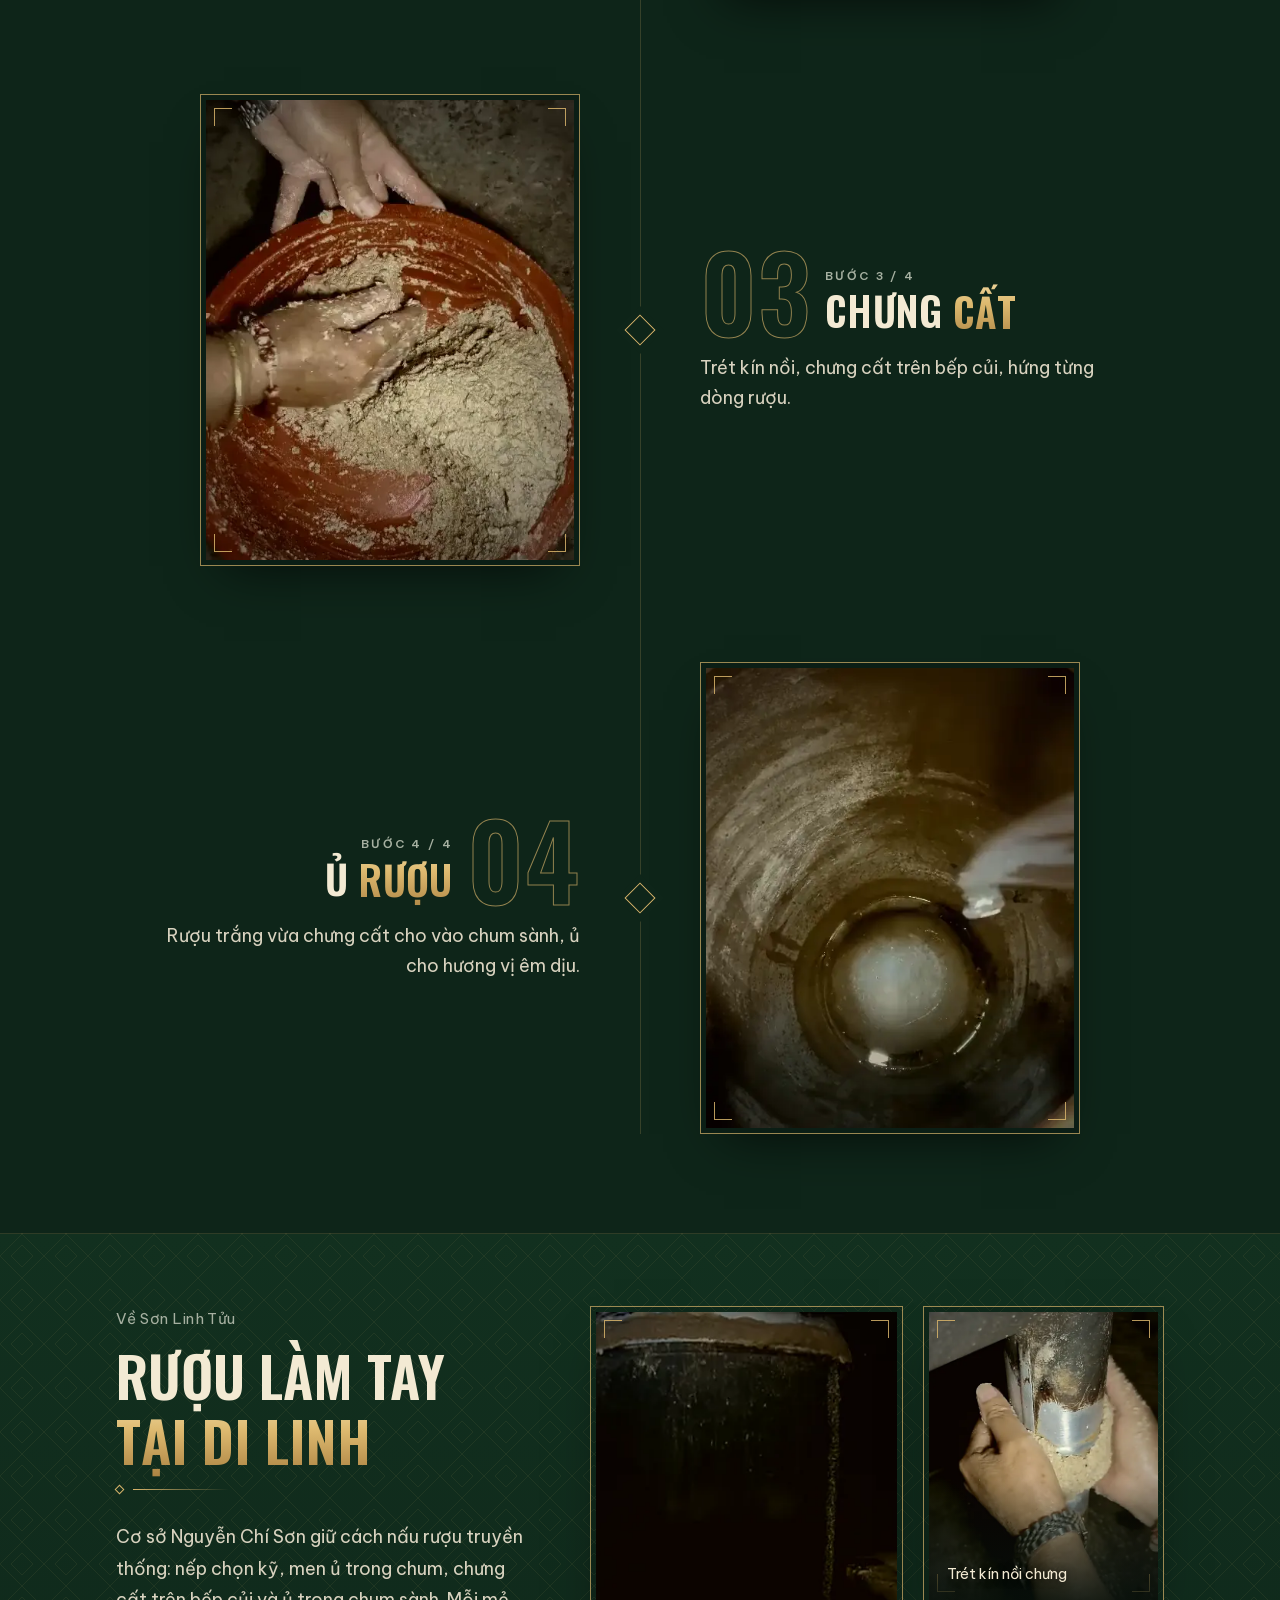
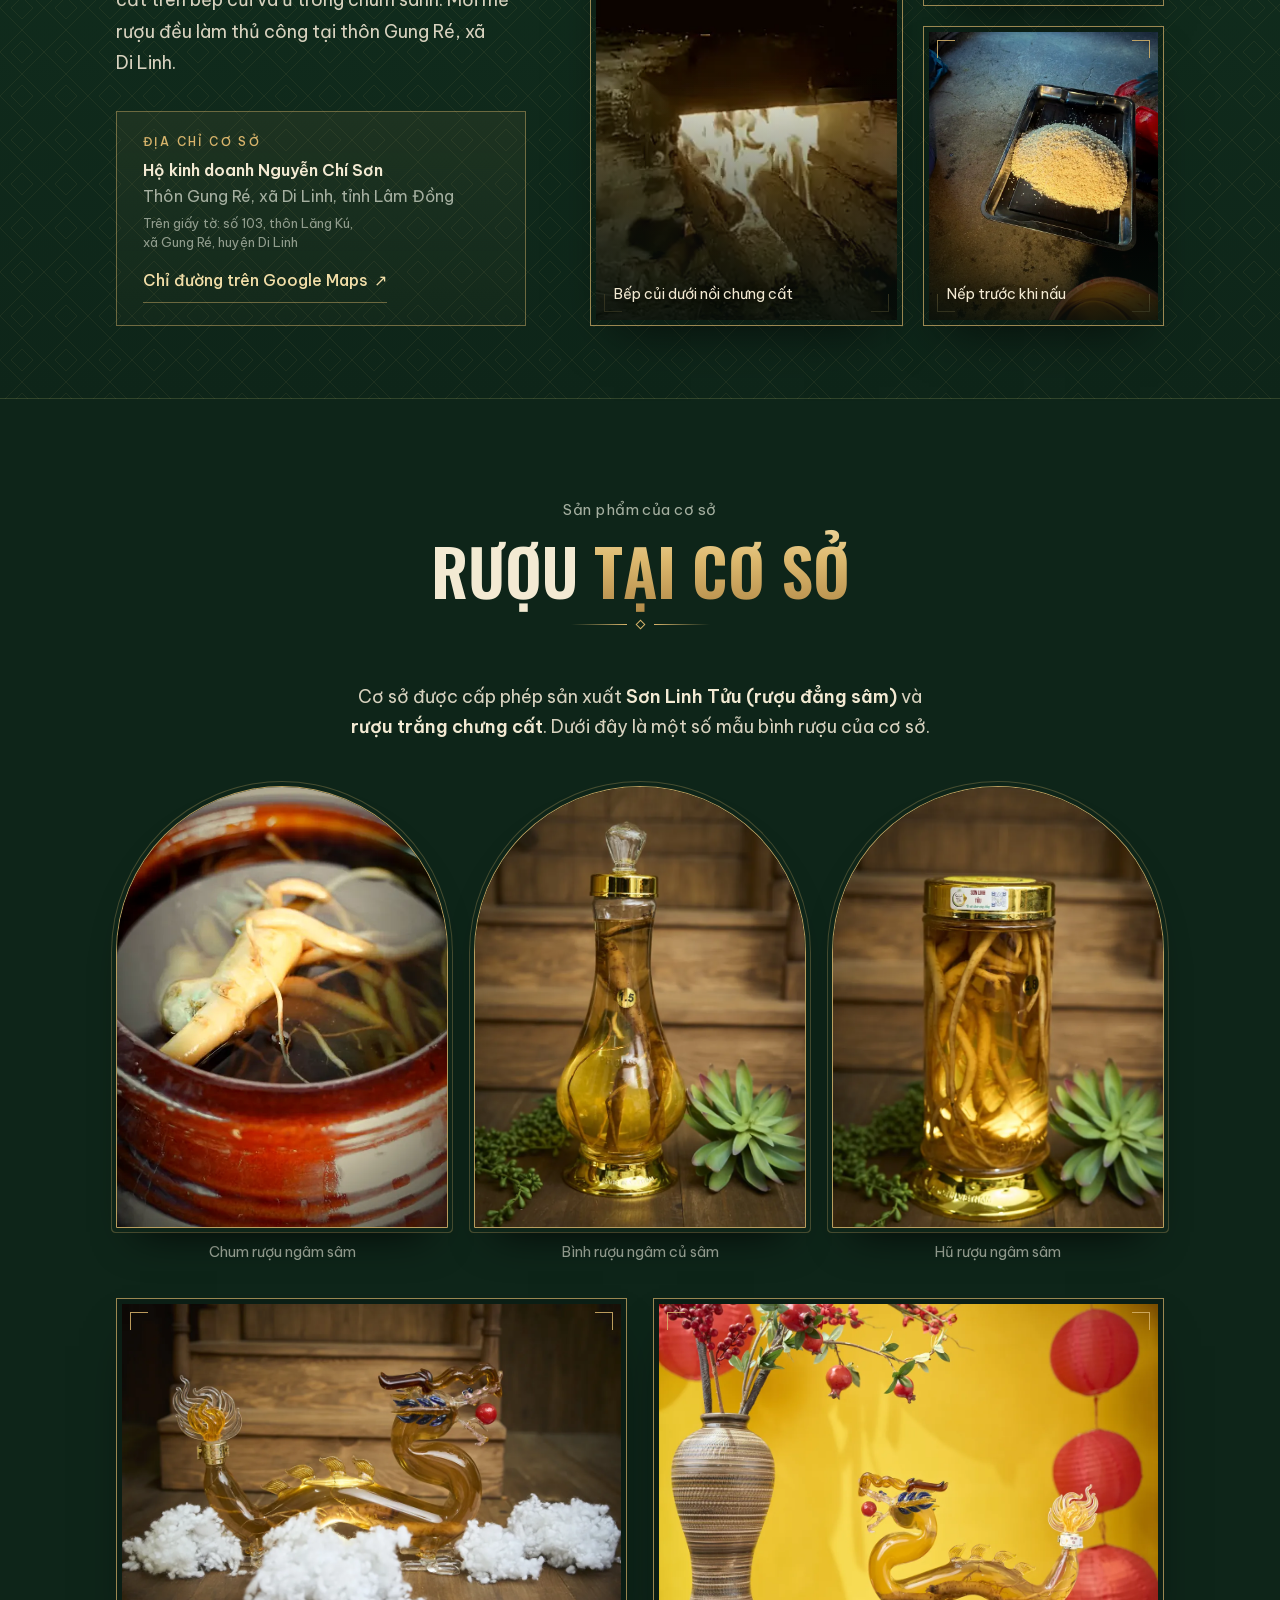
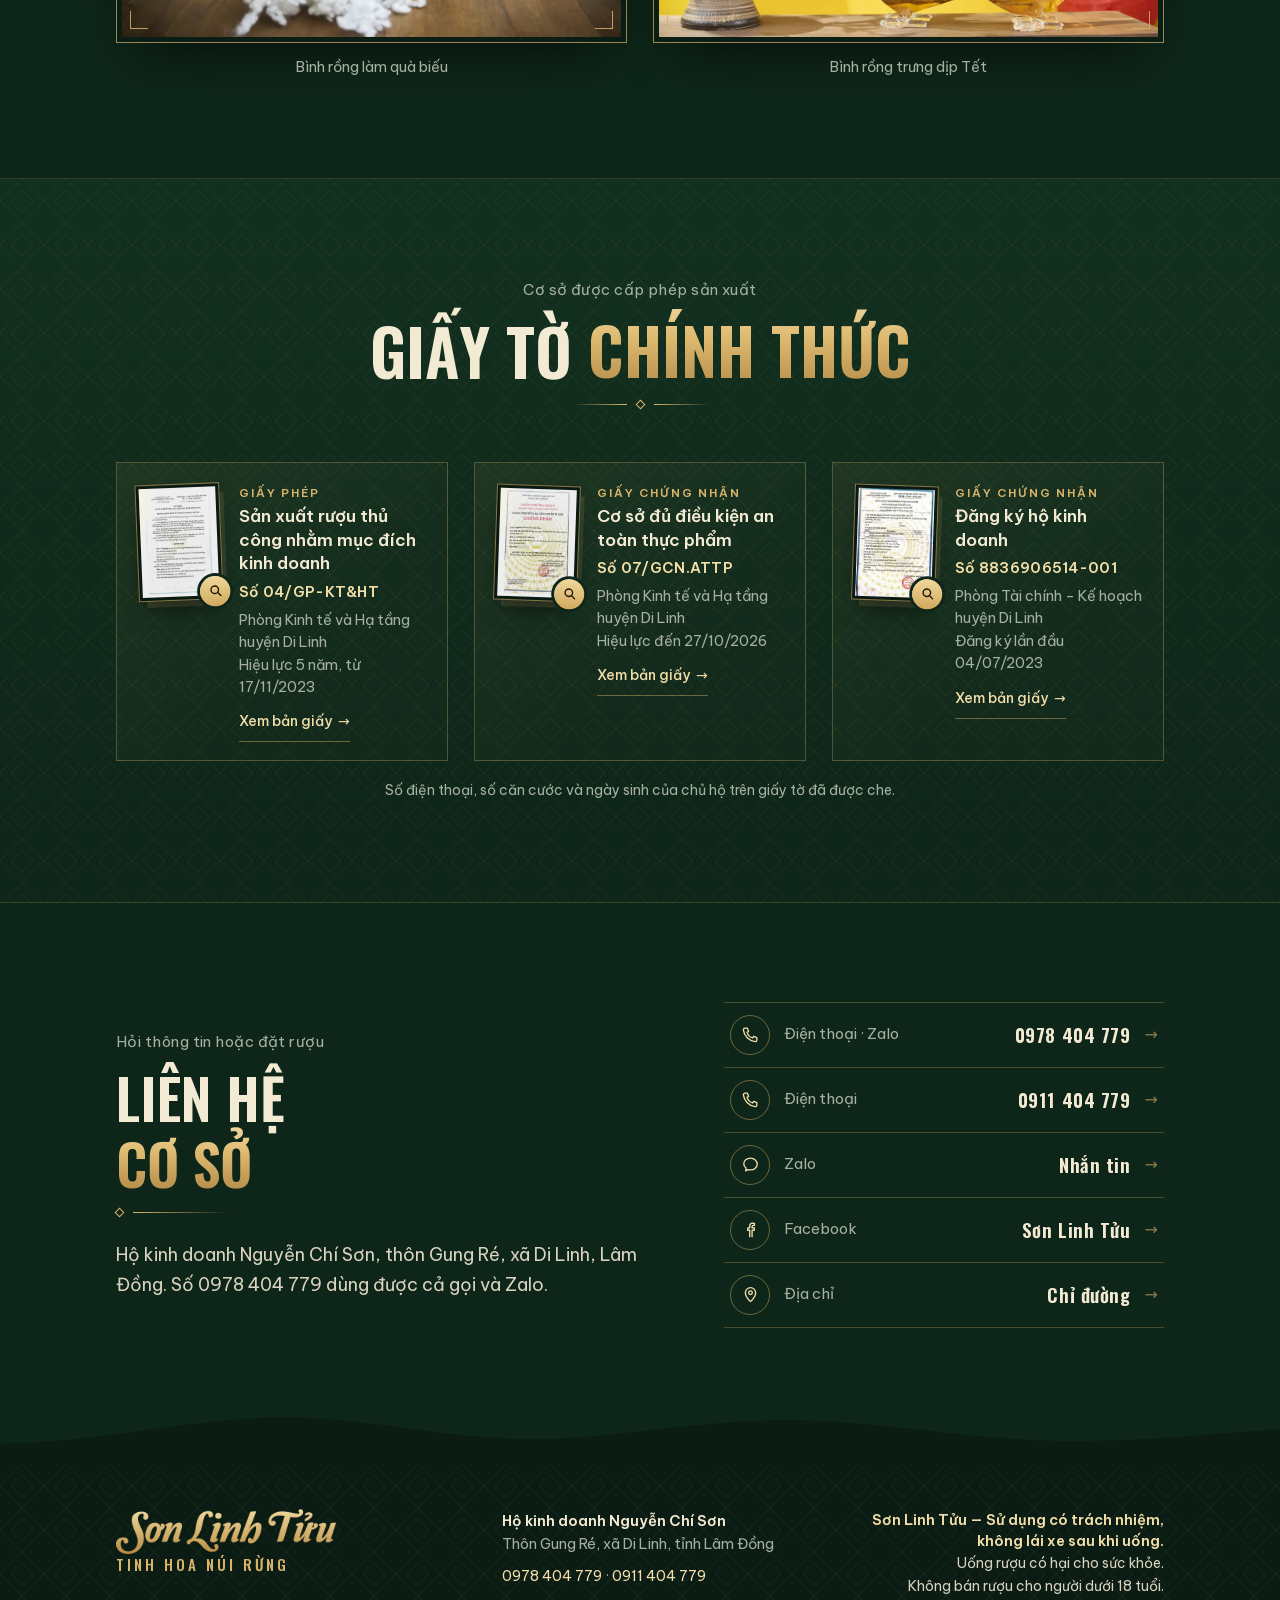
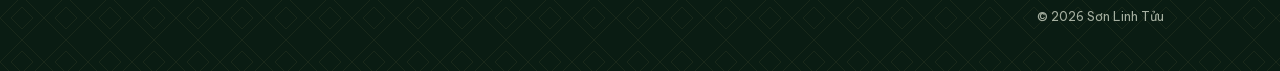
==== commit c8b1ada1: "Bản 26: ảnh chia sẻ link vẽ lại cho viền vòm và đường núi liền, mịn Vẽ ở cỡ gấp 3 rồi thu nhỏ (bản c" ====
--- a/qr.html
+++ b/qr.html
@@ -16,7 +16,7 @@
 <meta property="og:title" content="Sơn Linh Tửu — Thông tin chính thức">
 <meta property="og:description" content="Rượu nấu thủ công, chưng cất bếp củi, ủ chum sành tại Di Linh, Lâm Đồng.">
 <meta property="og:url" content="https://nghtloc14.github.io/sonlinhtuu/">
-<meta property="og:image" content="https://nghtloc14.github.io/sonlinhtuu/assets/img/og.jpg">
+<meta property="og:image" content="https://nghtloc14.github.io/sonlinhtuu/assets/img/og.jpg?v=4">
 <meta property="og:image:width" content="1200">
 <meta property="og:image:height" content="630">
 <link rel="icon" type="image/png" sizes="32x32" href="assets/img/favicon-32.png">
@@ -30,7 +30,7 @@
 <link rel="stylesheet" href="assets/css/cho.css?v=5">
 <!-- ĐẾM LƯỢT XEM: dán mã Cloudflare Web Analytics vào đây khi có tài khoản. /qr = lượt quét tem chai, / = lượt vào từ link. -->
 <script type="application/ld+json">
-{"@context":"https://schema.org","@type":"LocalBusiness","name":"Sơn Linh Tửu","legalName":"Hộ kinh doanh Nguyễn Chí Sơn","slogan":"Tinh hoa núi rừng","telephone":"+84978404779","url":"https://nghtloc14.github.io/sonlinhtuu/","image":"https://nghtloc14.github.io/sonlinhtuu/assets/img/og.jpg","address":{"@type":"PostalAddress","streetAddress":"Thôn Gung Ré","addressLocality":"xã Di Linh","addressRegion":"Lâm Đồng","addressCountry":"VN"},"sameAs":["https://www.facebook.com/vinh.son.908"]}
+{"@context":"https://schema.org","@type":"LocalBusiness","name":"Sơn Linh Tửu","legalName":"Hộ kinh doanh Nguyễn Chí Sơn","slogan":"Tinh hoa núi rừng","telephone":"+84978404779","url":"https://nghtloc14.github.io/sonlinhtuu/","image":"https://nghtloc14.github.io/sonlinhtuu/assets/img/og.jpg?v=4","address":{"@type":"PostalAddress","streetAddress":"Thôn Gung Ré","addressLocality":"xã Di Linh","addressRegion":"Lâm Đồng","addressCountry":"VN"},"sameAs":["https://www.facebook.com/vinh.son.908"]}
 </script>
 </head>
 <body>
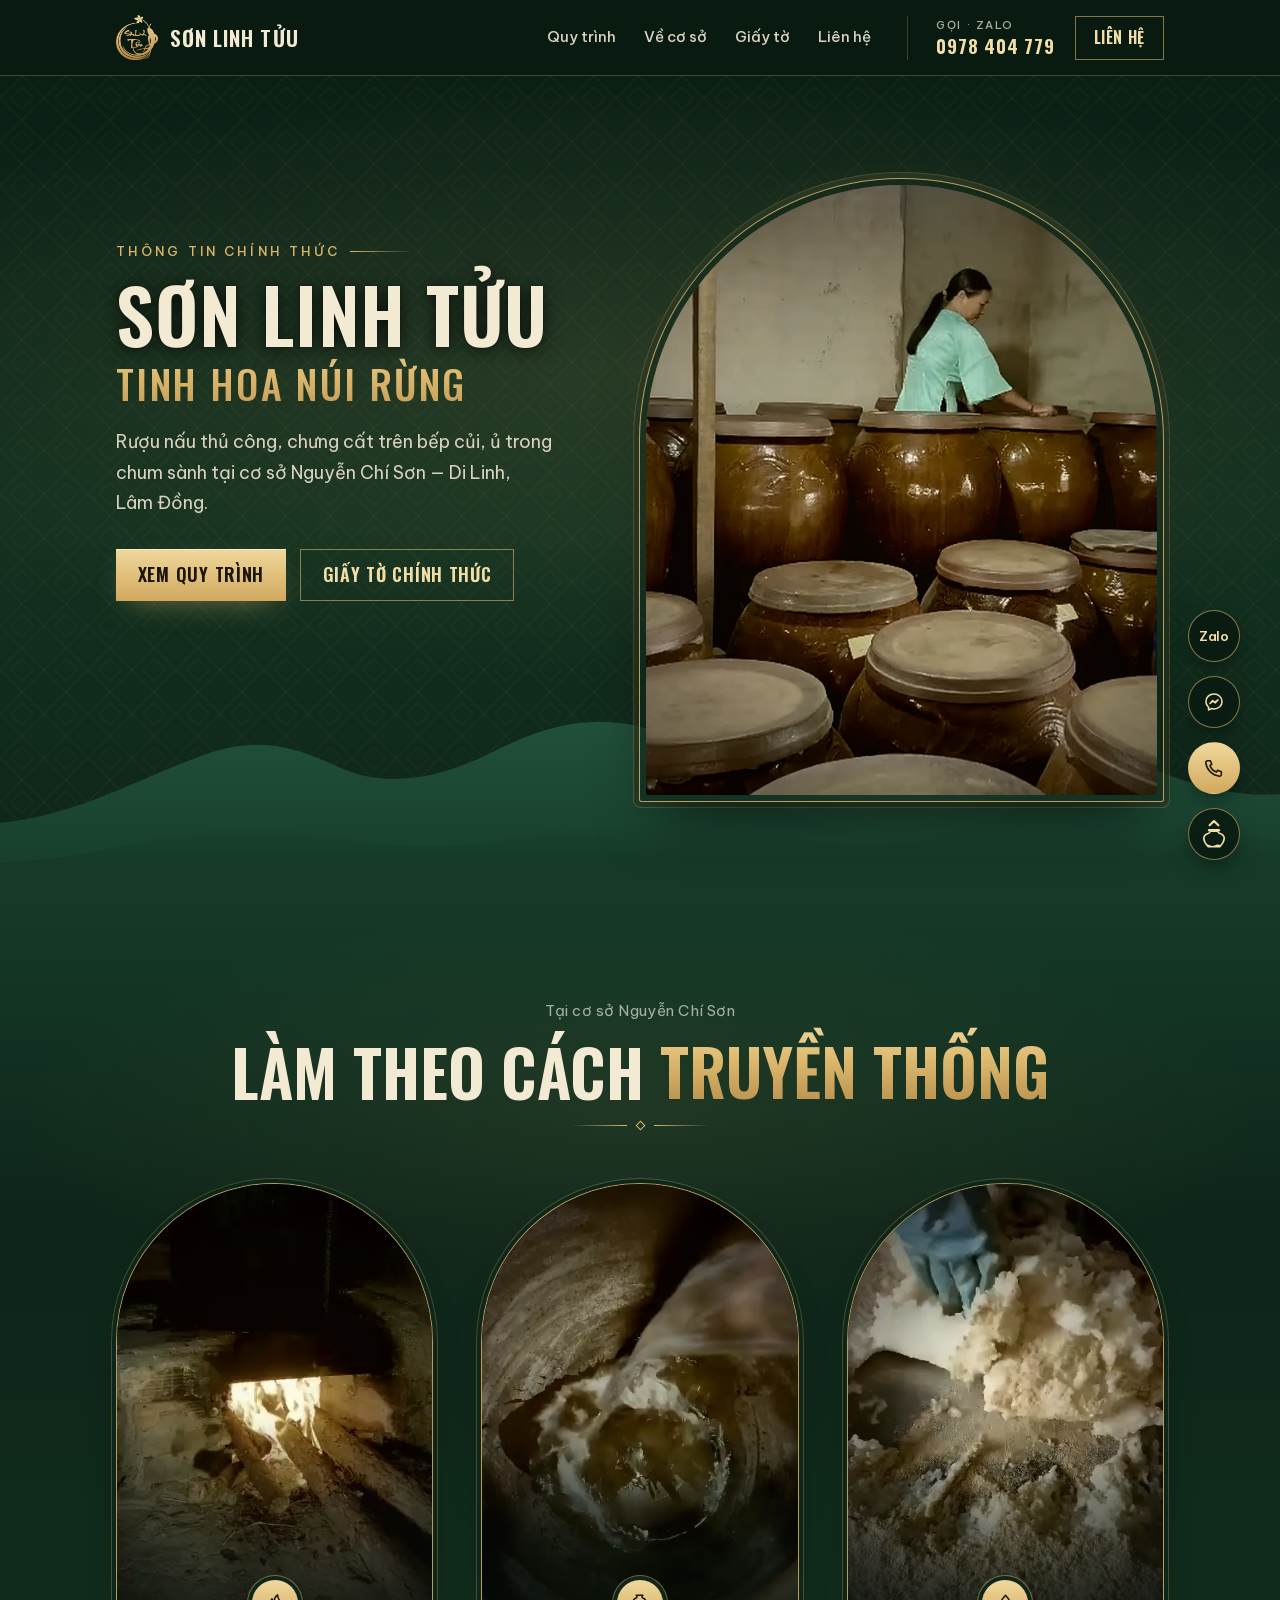
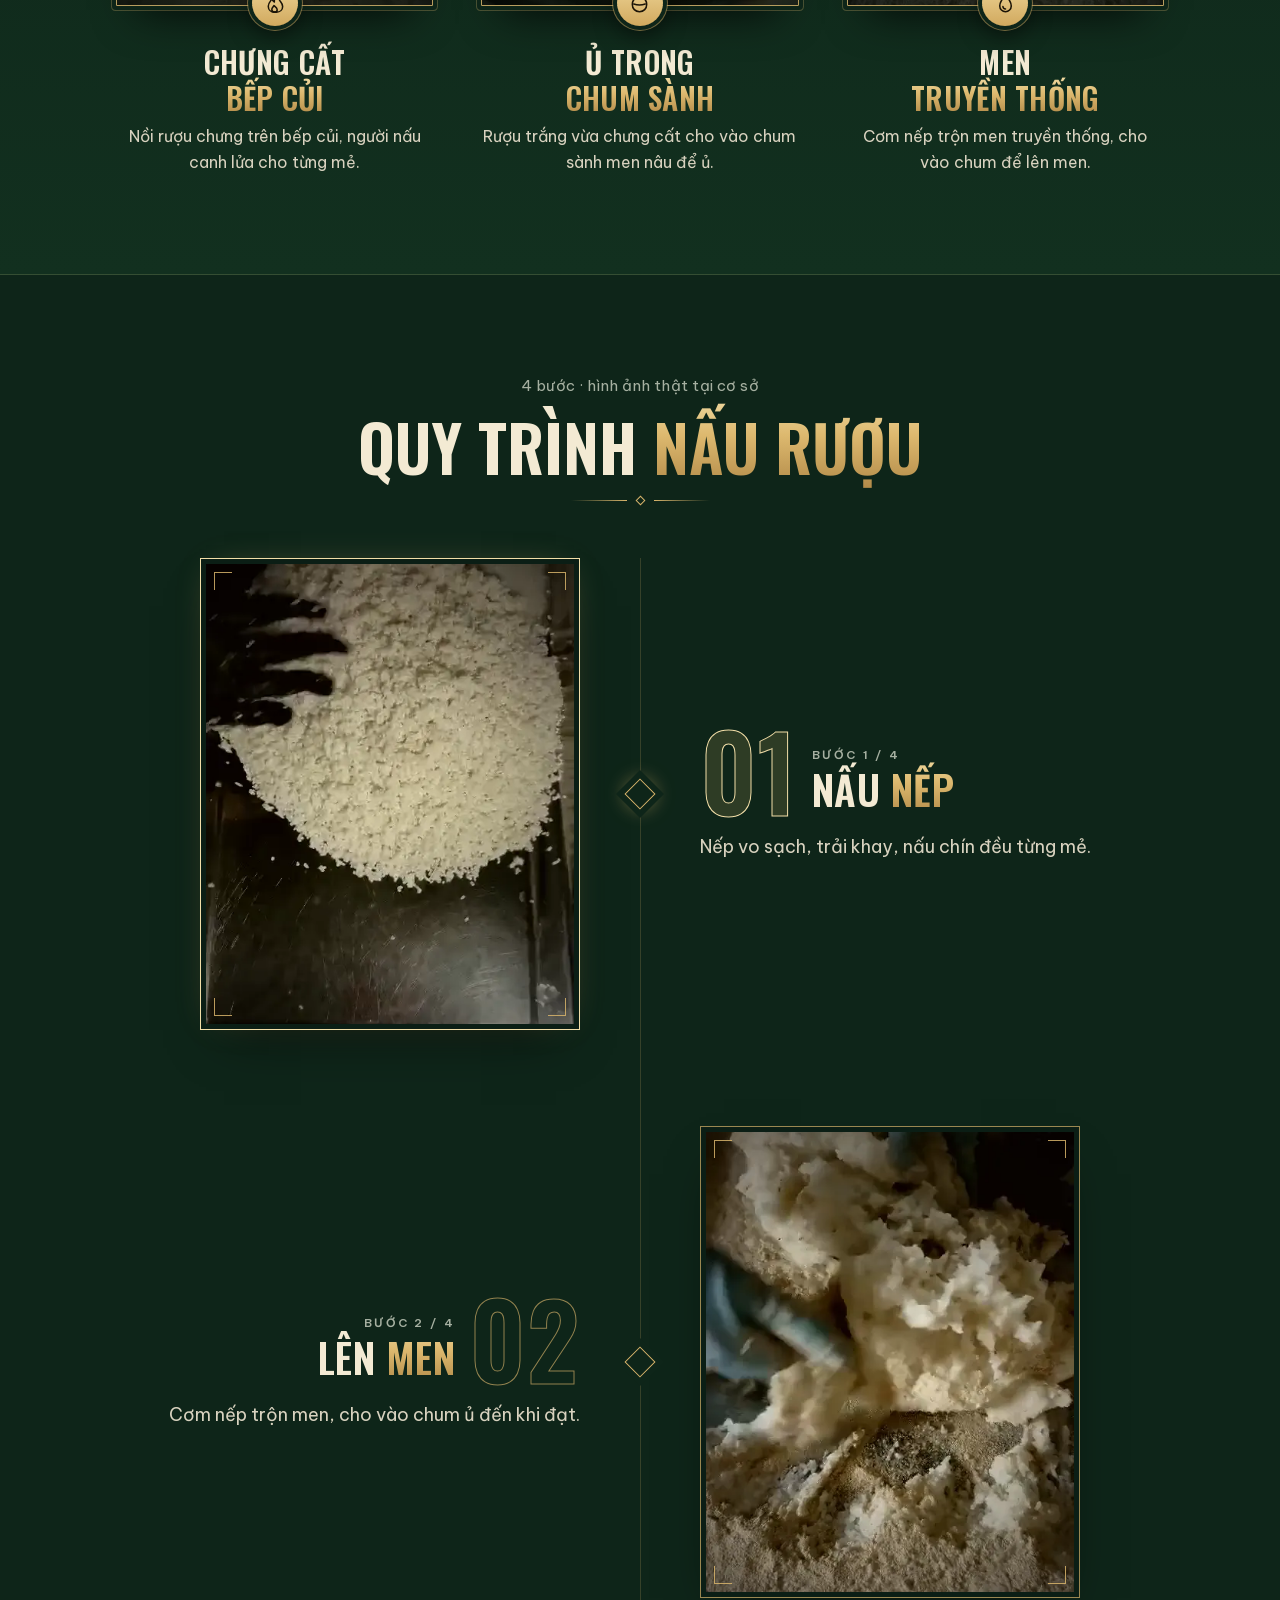
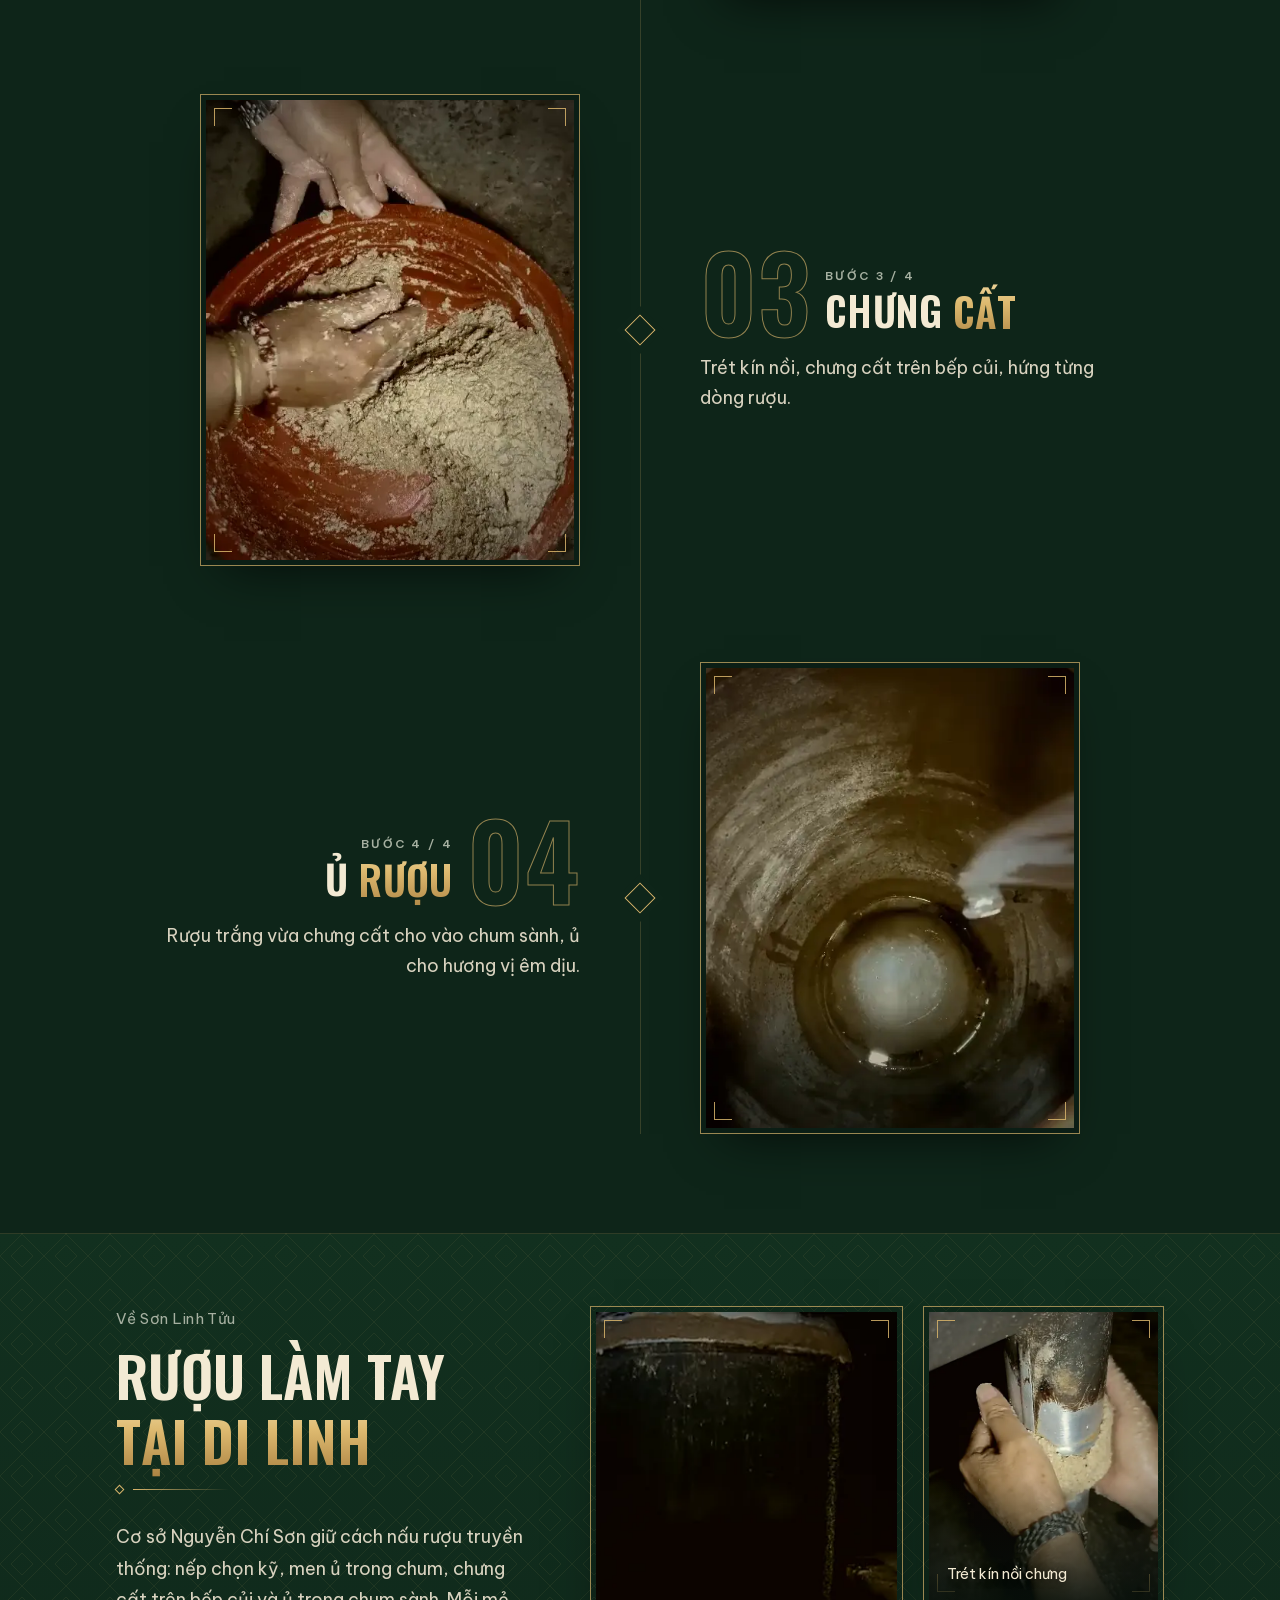
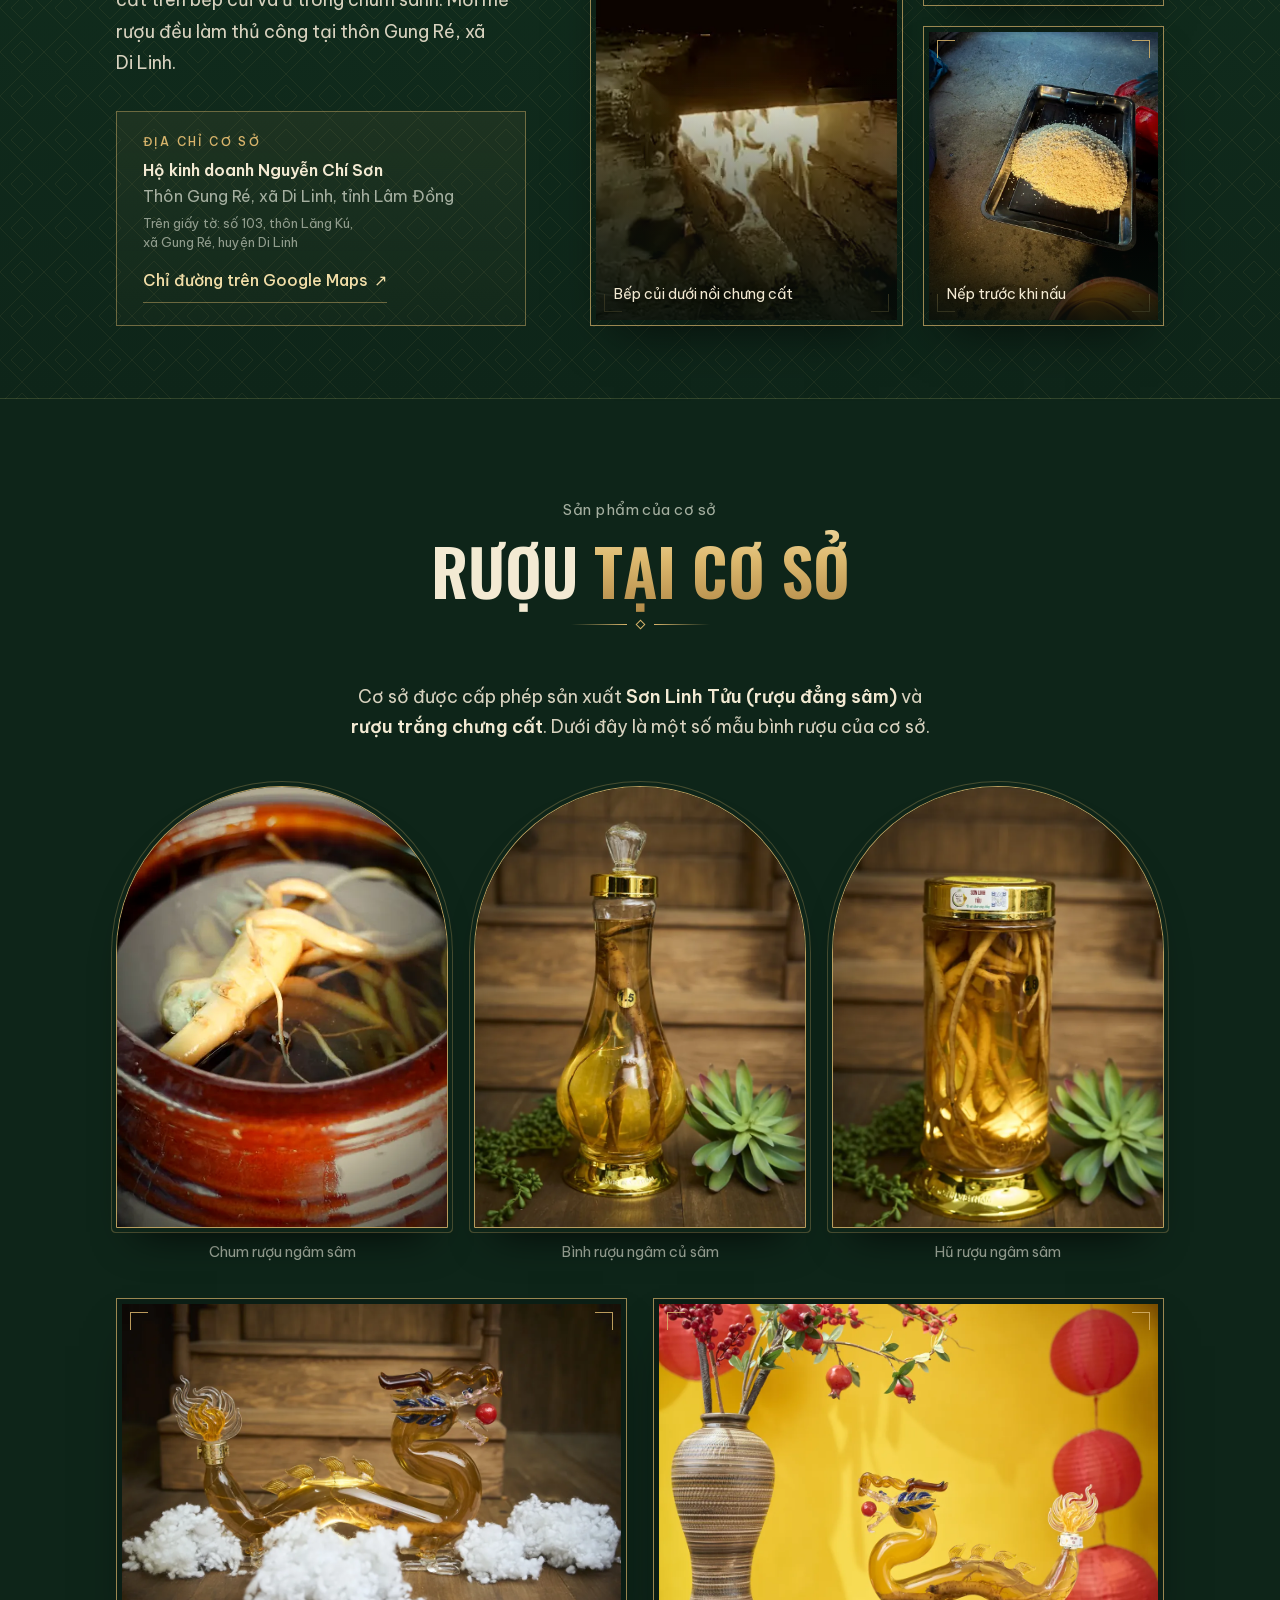
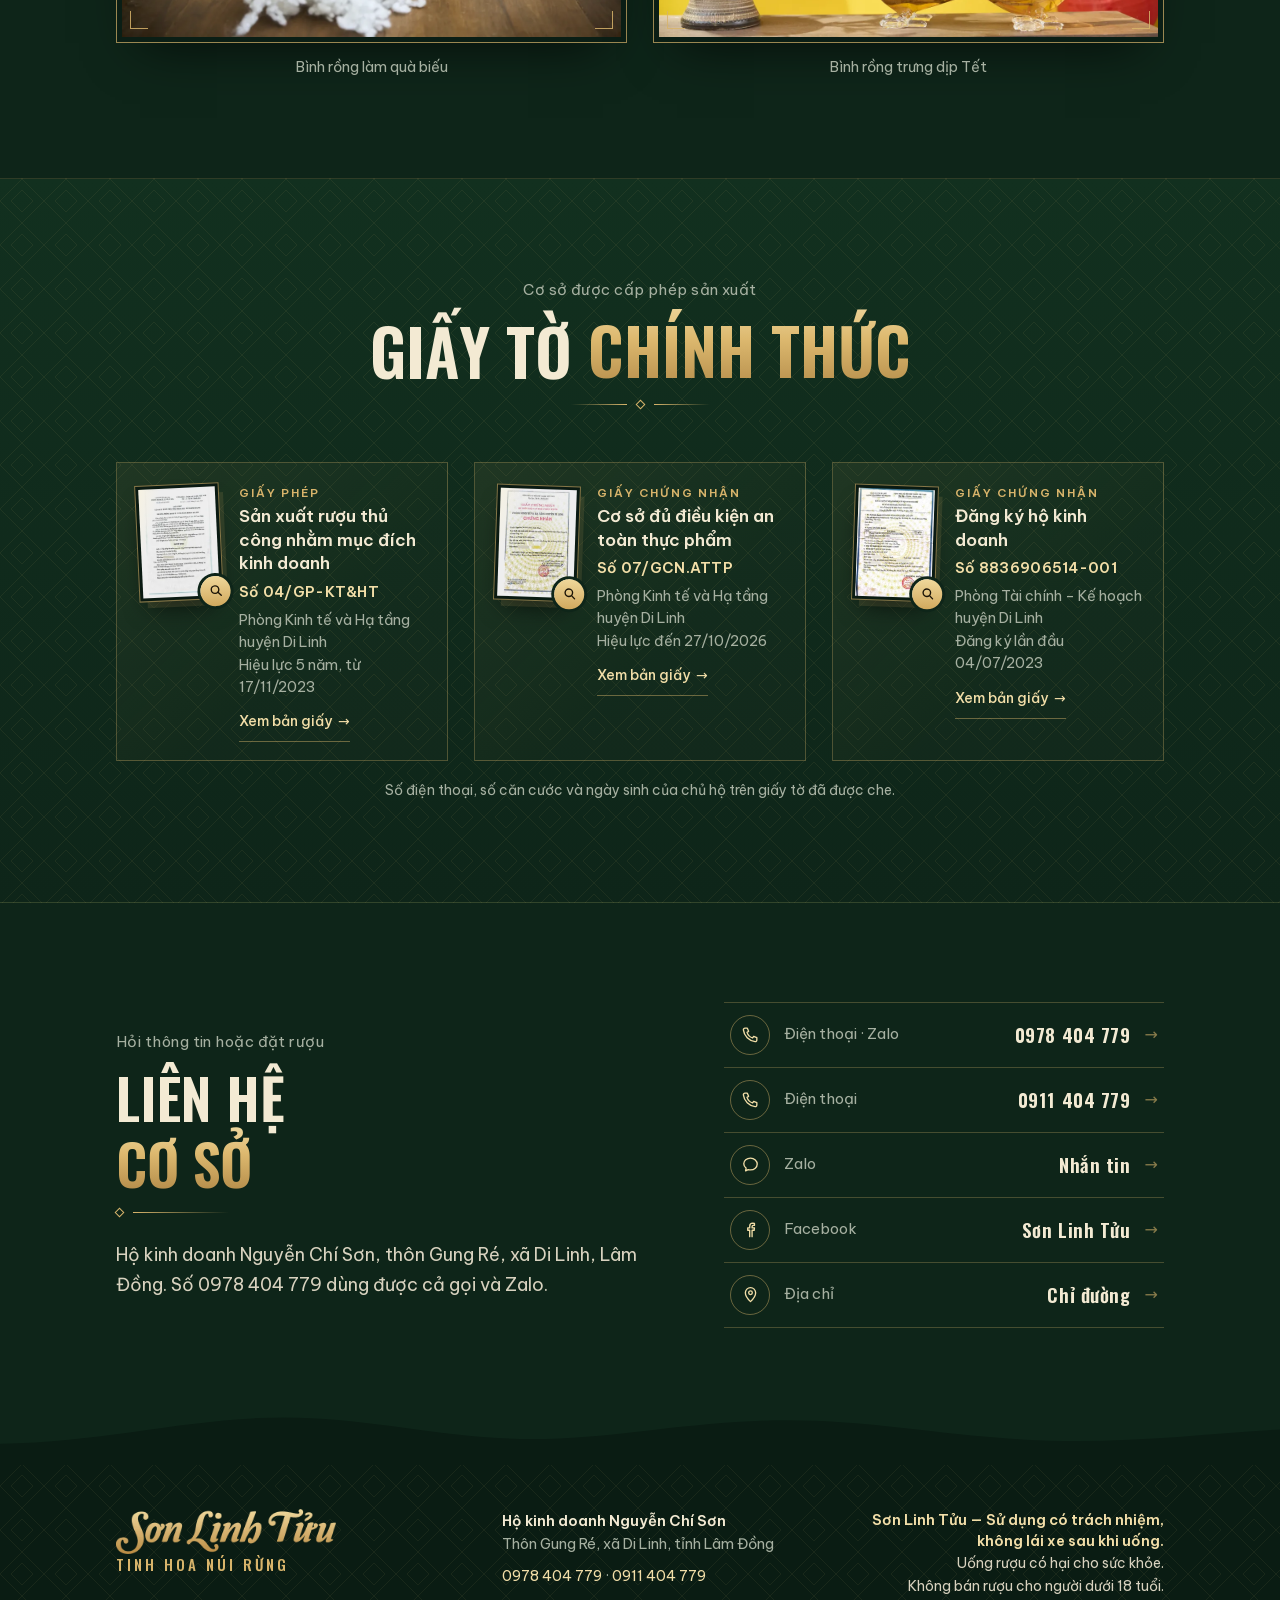
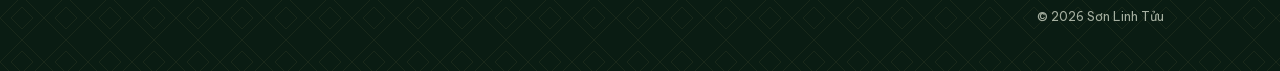
==== commit 20b6f58c: "Bản 27: đầu trang nằm giữa và lớn theo màn trên máy tính màn gần vuông hoặc đứng - Màn rộng 1024px t" ====
--- a/qr.html
+++ b/qr.html
@@ -26,7 +26,7 @@
 <link rel="preload" as="image" href="assets/img/mat-tien-kho-chum.webp">
 <script>(function(){var d=document.documentElement,s=location.search;d.classList.add('js');var mau=/[?&]loader=/.test(s),qr=mau||/\/qr(\.html)?\/?$/.test(location.pathname);if(!qr)return;var da=false;try{da=sessionStorage.getItem('slt-cho')==='1';sessionStorage.setItem('slt-cho','1')}catch(e){}if(mau||!da)d.classList.add('cho-dang')})();</script>
 <link rel="stylesheet" href="assets/css/fonts.css?v=1">
-<link rel="stylesheet" href="assets/css/style.css?v=35">
+<link rel="stylesheet" href="assets/css/style.css?v=36">
 <link rel="stylesheet" href="assets/css/cho.css?v=5">
 <!-- ĐẾM LƯỢT XEM: dán mã Cloudflare Web Analytics vào đây khi có tài khoản. /qr = lượt quét tem chai, / = lượt vào từ link. -->
 <script type="application/ld+json">
--- a/assets/css/style.css
+++ b/assets/css/style.css
@@ -603,6 +603,21 @@
   .hero__cta .btn { min-height: 62px; padding: 0 30px; font-size: 21px; }
 }
 
+/* Máy tính màn đứng hoặc gần vuông (màn xoay dọc, màn lớn): đầu trang xếp dọc như điện thoại.
+   Khung vòm lớn theo màn (không cao quá phần màn còn lại), chữ và nút lớn theo khung vòm; không nhỏ hơn cỡ đang dùng ở màn thường */
+@media (min-width: 1024px) and (max-aspect-ratio: 1249/1000) {
+  .hero { --vom: min(80vw, 1400px, calc((100vh - var(--top-h) - 250px) / 1.52)); }
+  .arch { width: max(min(56vw, 500px, calc((100vh - 440px) * .886 + 12px)), var(--vom)); }
+  .seal { font-size: max(12px, calc(var(--vom) * .024)); }
+  .seal::before, .seal::after { width: max(34px, calc(var(--vom) * .068)); }
+  .title { margin-top: calc(-1 * max(84px, calc(var(--vom) * .168))); }
+  .title__l1 { font-size: max(76px, calc(var(--vom) * .152)); }
+  .title__l2 { font-size: max(40px, calc(var(--vom) * .08)); }
+  .hero__lead { font-size: max(17px, calc(var(--vom) * .034)); margin-top: max(16px, calc(var(--vom) * .032)); }
+  .hero__cta { gap: max(14px, calc(var(--vom) * .028)); margin-top: max(18px, min(3.6vh, 30px), calc(var(--vom) * .05)); }
+  .hero__cta .btn { min-height: max(52px, calc(var(--vom) * .104)); padding: 0 max(22px, calc(var(--vom) * .044)); font-size: max(18px, calc(var(--vom) * .036)); }
+}
+
 /* Điện thoại, máy tính bảng nằm ngang (chưa tới bố cục máy tính): khung vòm theo chiều cao màn */
 @media (min-width: 600px) and (max-width: 1023px) and (min-aspect-ratio: 5/4) {
   /* Tiêu đề phần một dòng, cỡ theo chiều cao để không chiếm hết màn ngang thấp */
@@ -642,7 +657,7 @@
 
 /* Máy tính dưới 1440px: chừa lề 116px mỗi bên cho cụm nút nổi (52px + cách góc 40px + cách nội dung 24px) */
 @media (min-width: 1024px) and (max-width: 1439px) {
-  .wrap, .hero__in { width: min(100% - 232px, 1180px); }
+  .wrap, .hero__in { width: min(100% - 232px, 1180px); margin-inline: auto; }
   .doc { grid-template-columns: 96px 1fr; gap: 20px; padding: 22px; }
 }
 
@@ -697,12 +712,12 @@
 
 /* Màn rất rộng (27 inch, cửa sổ toàn màn hình): nới khung, phóng chữ và ảnh cho cân */
 @media (min-width: 1760px) {
-  .wrap, .hero__in { width: min(100% - 160px, 1400px); }
+  .wrap, .hero__in { width: min(100% - 160px, 1400px); margin-inline: auto; }
   .ruou { max-width: min(1240px, calc((100vh - var(--top-h) - 110px) * 2.3)); }
   .h2 { font-size: 78px; }
 }
 @media (min-width: 2200px) {
-  .wrap, .hero__in { width: min(100% - 240px, 1600px); }
+  .wrap, .hero__in { width: min(100% - 240px, 1600px); margin-inline: auto; }
 }
 
 /* Điện thoại màn thấp (iPhone SE đời đầu): bỏ biểu tượng trên đầu (tên đã có), chữ đè ảnh ít hơn để ảnh không bị che */
